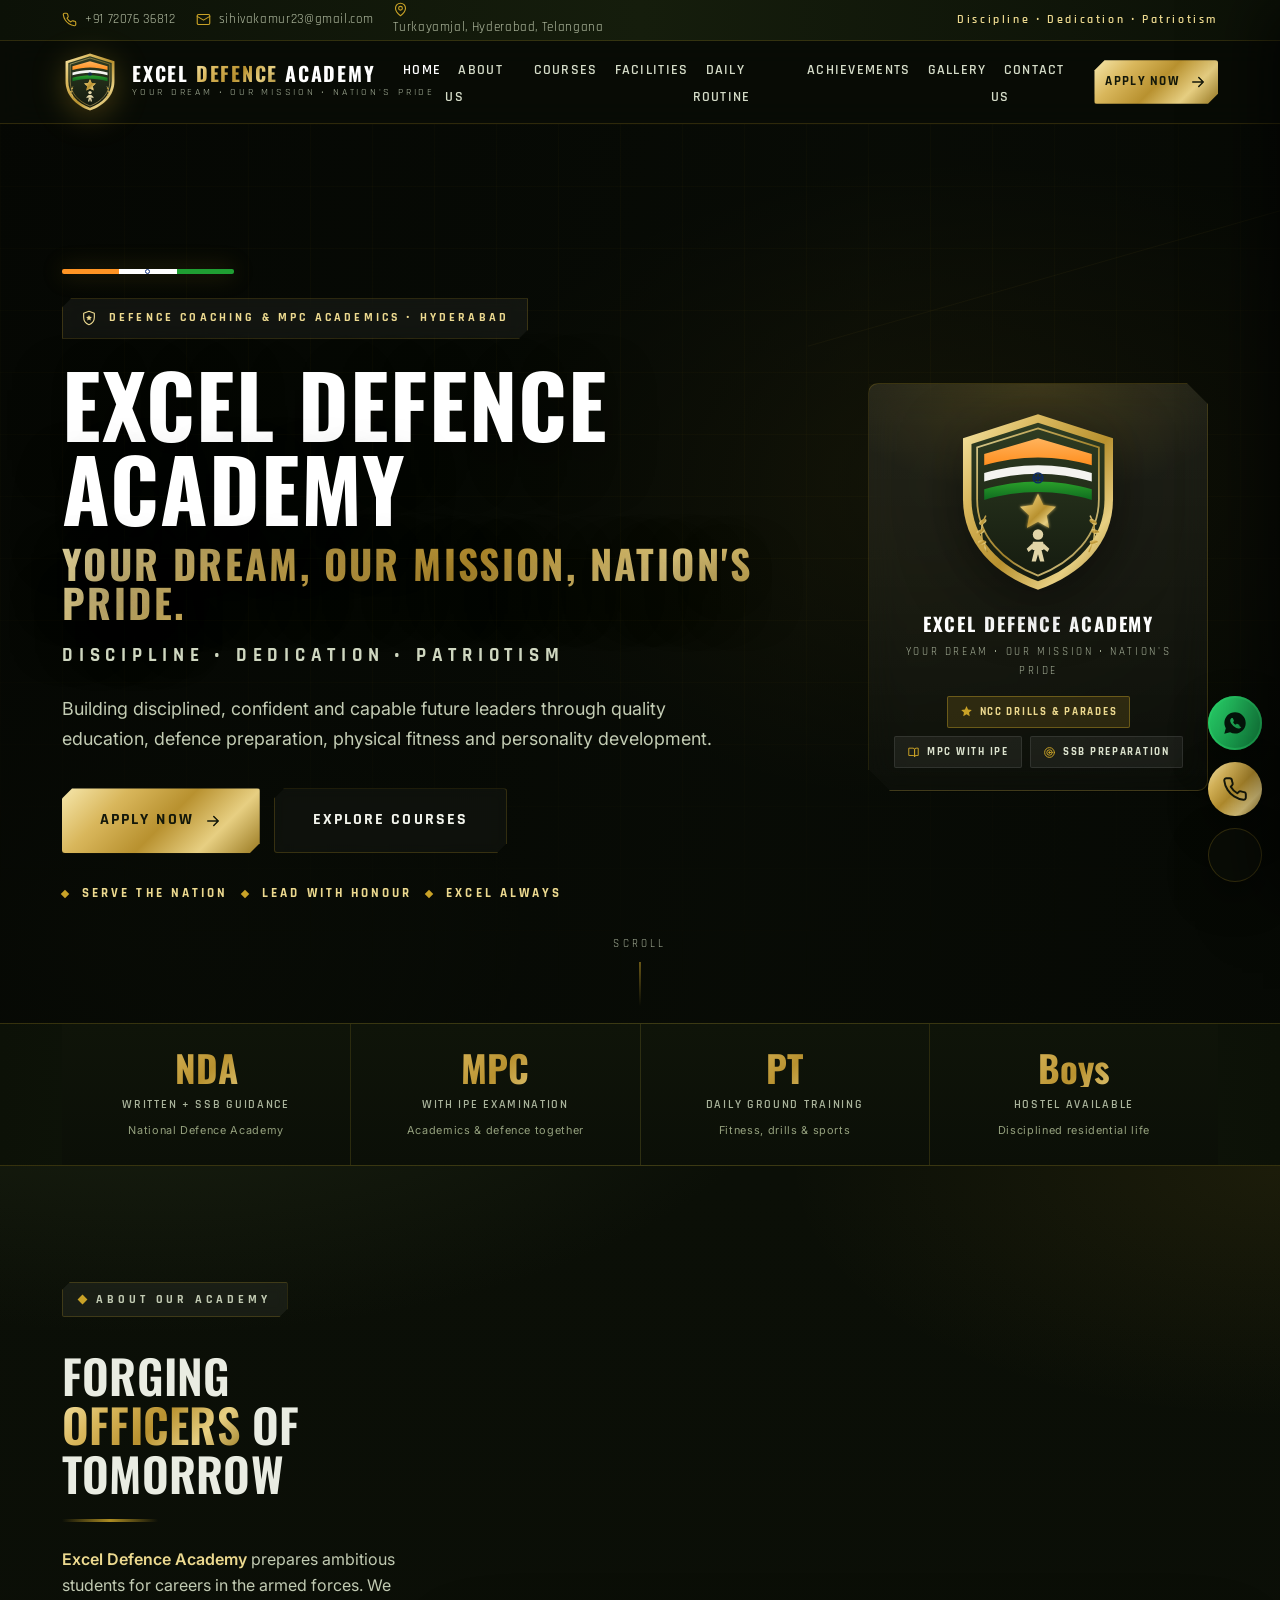
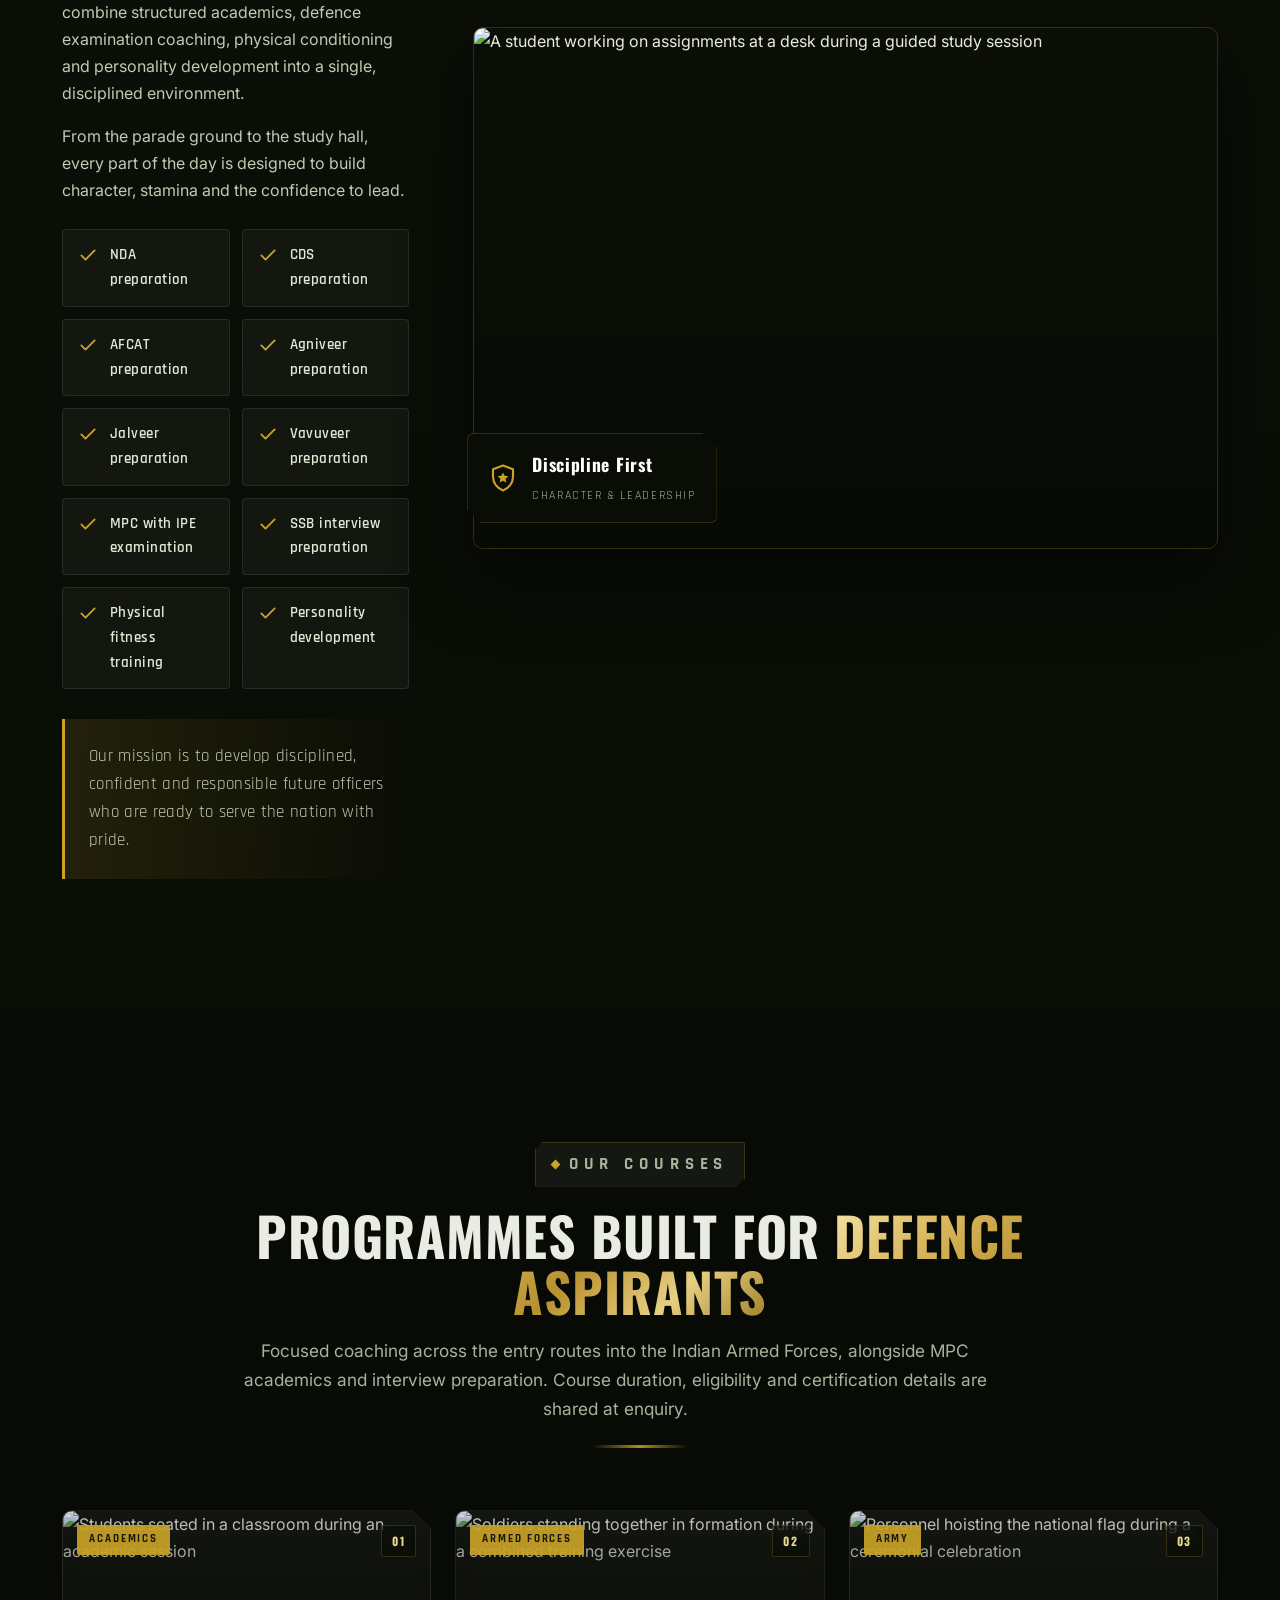
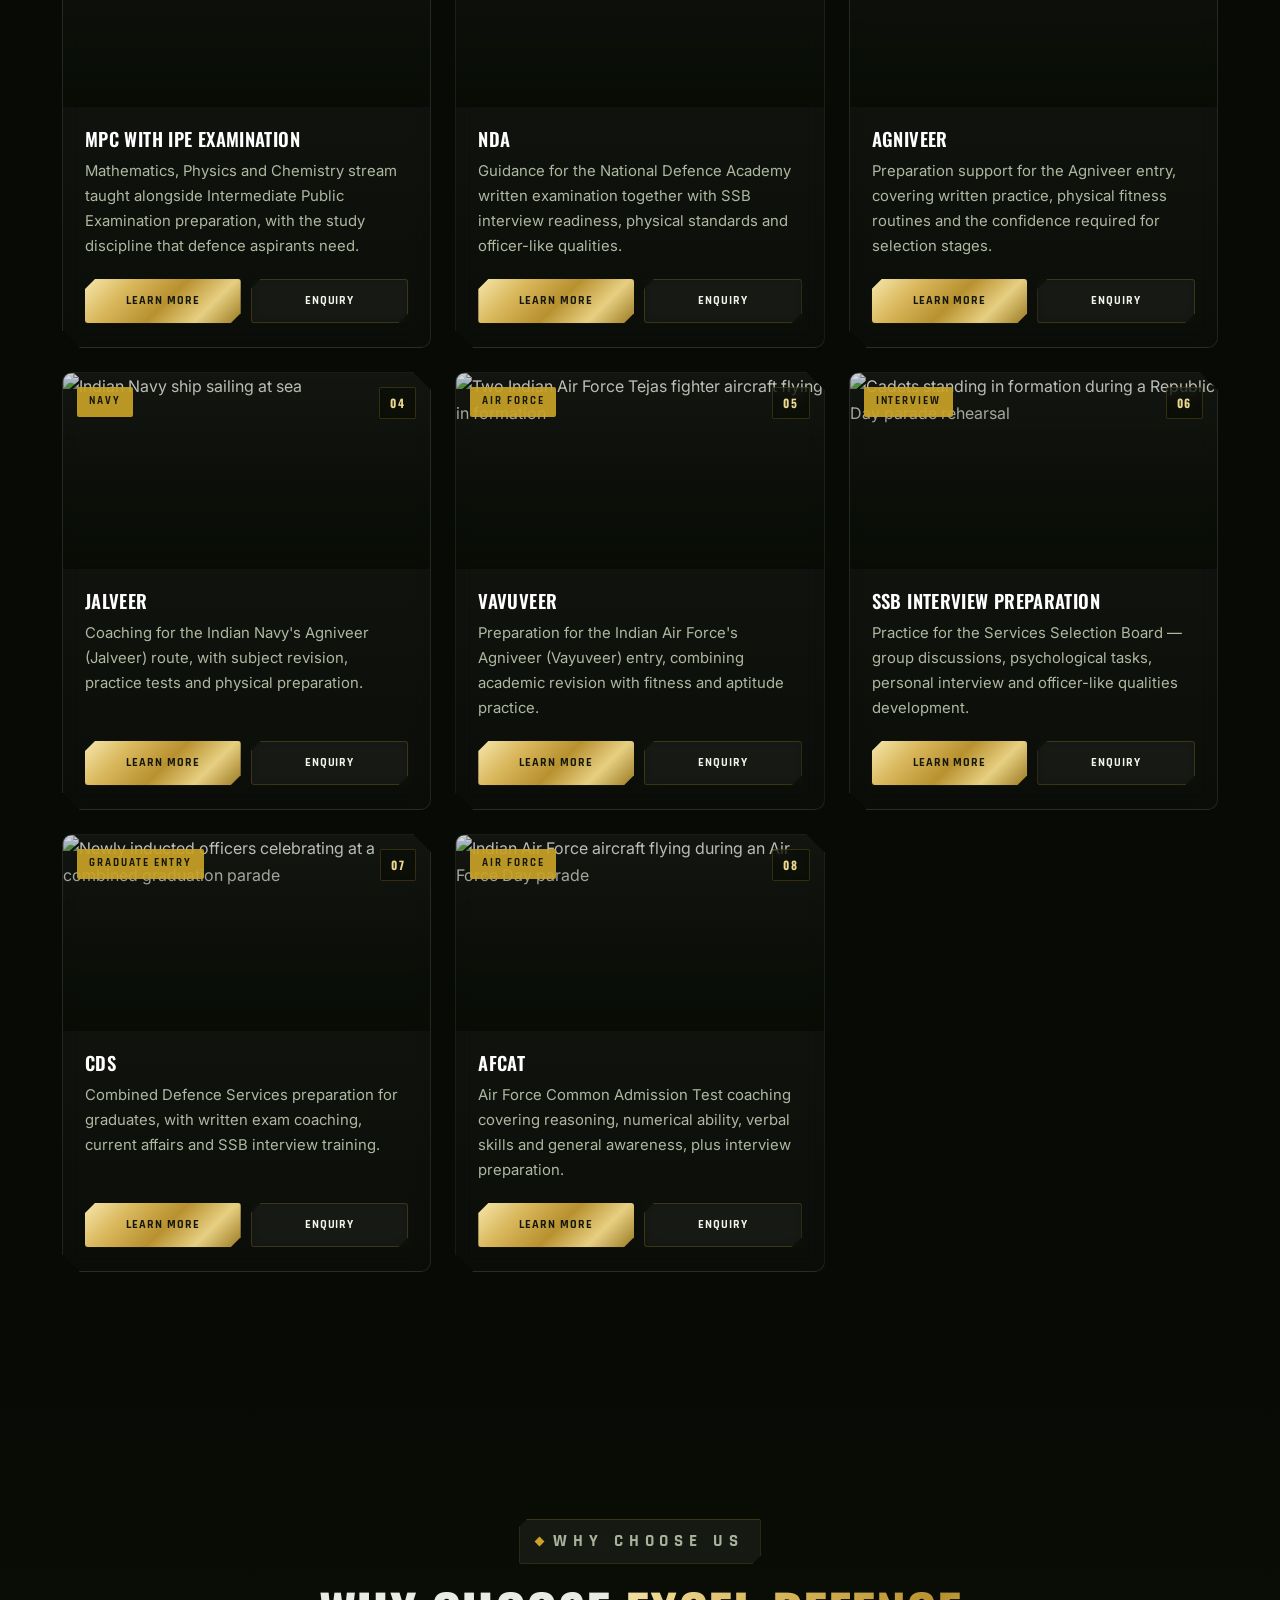
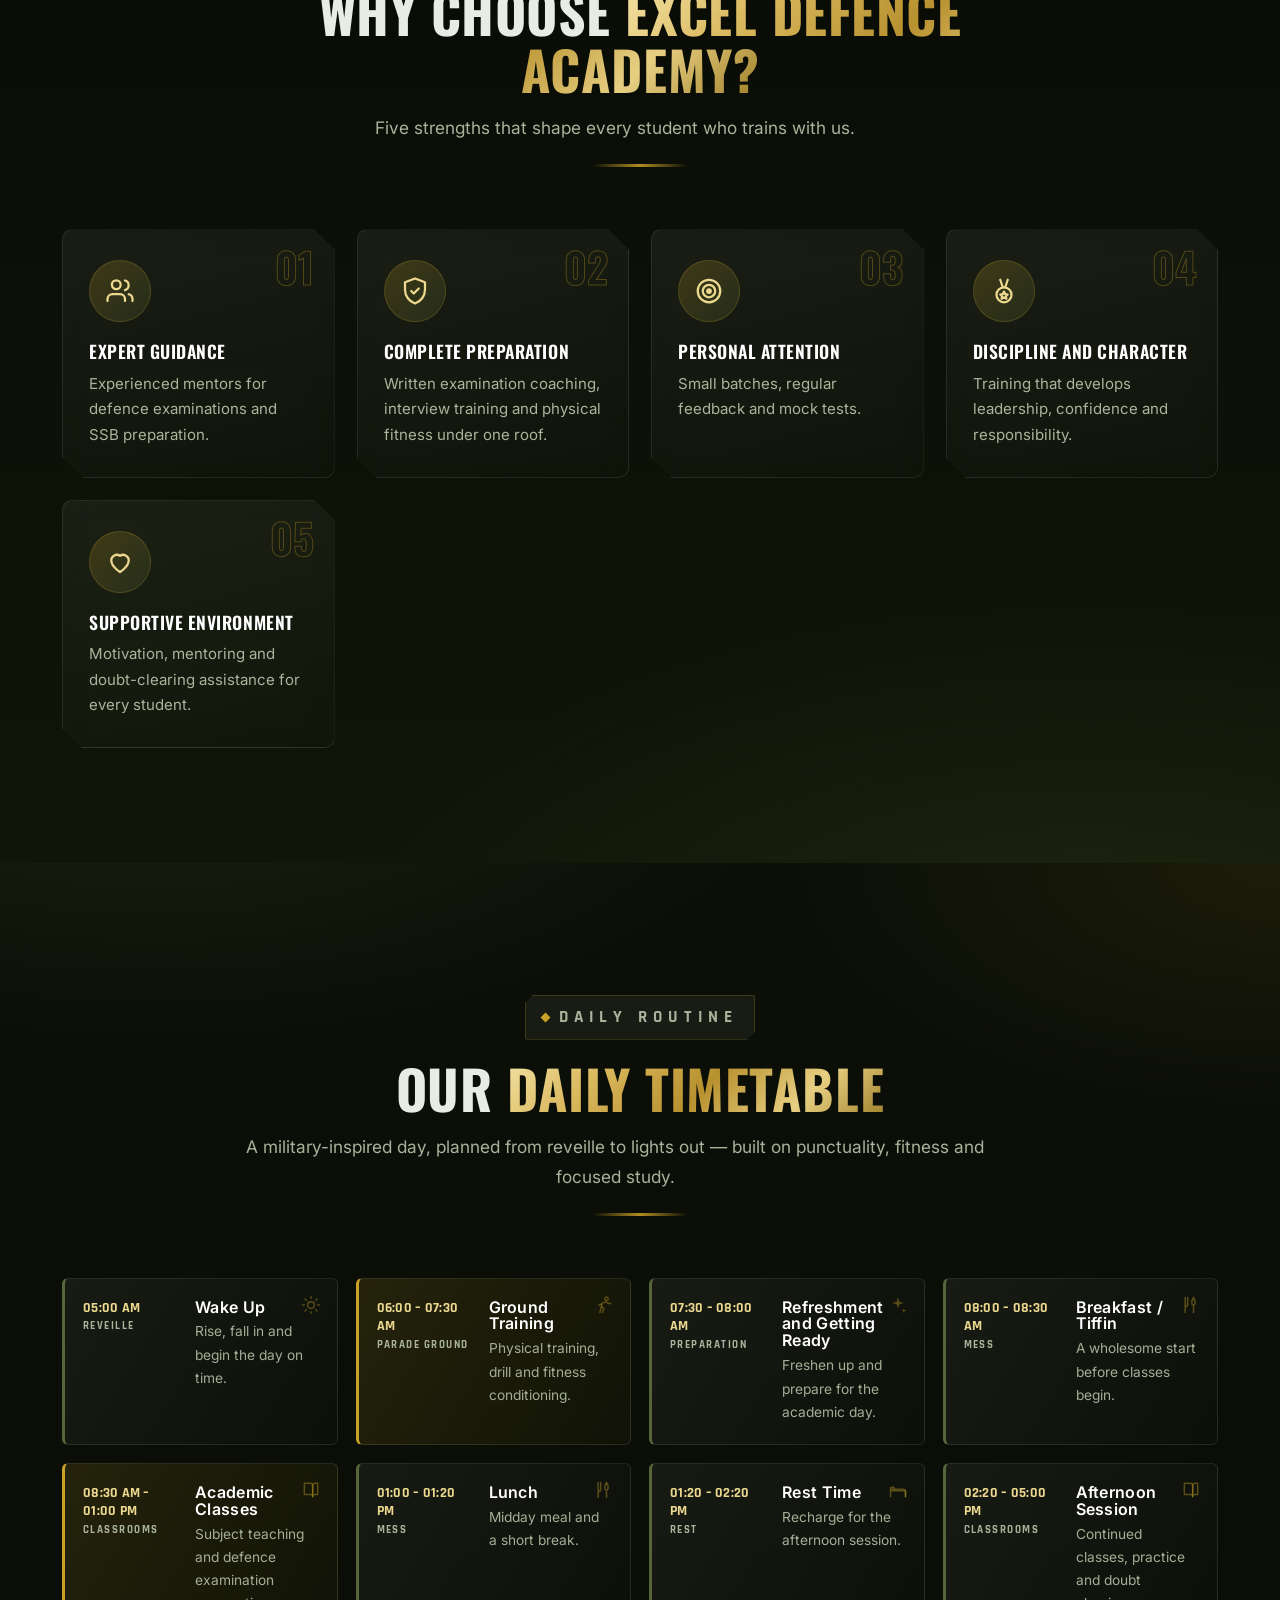
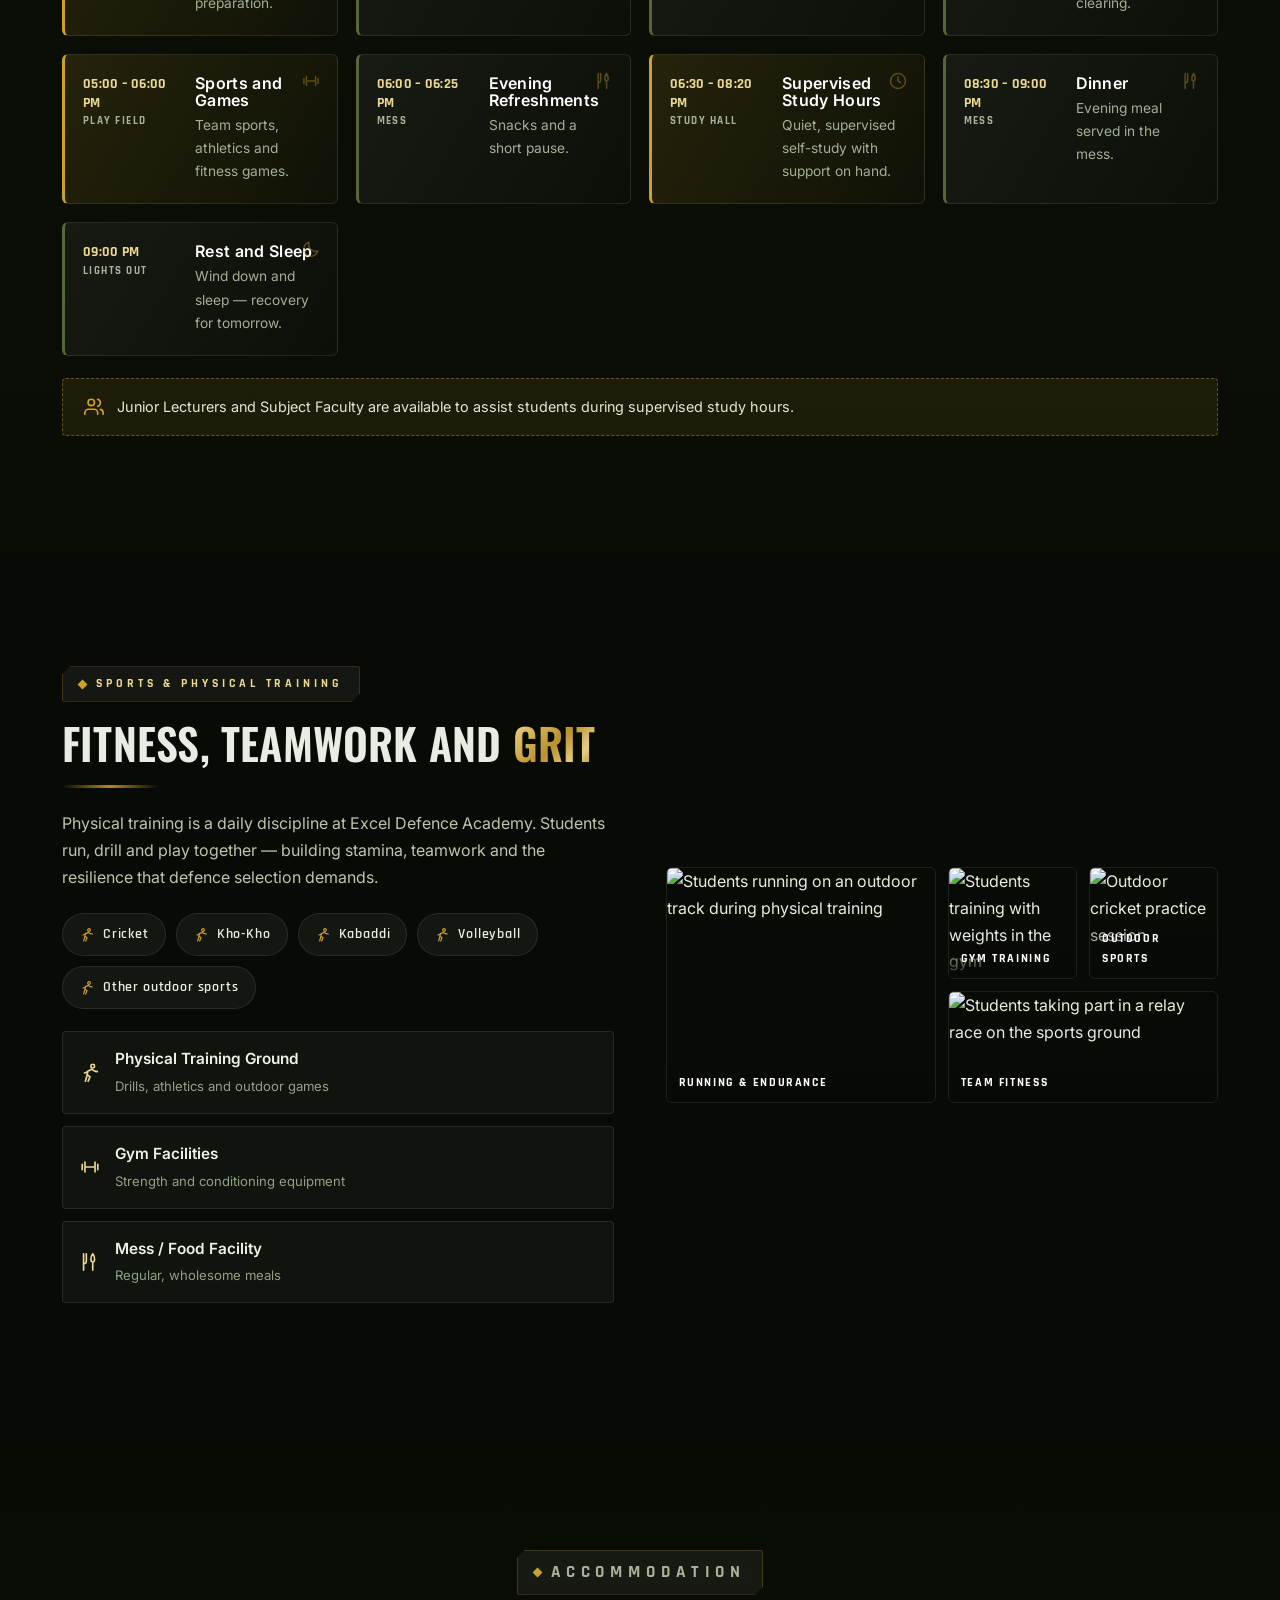
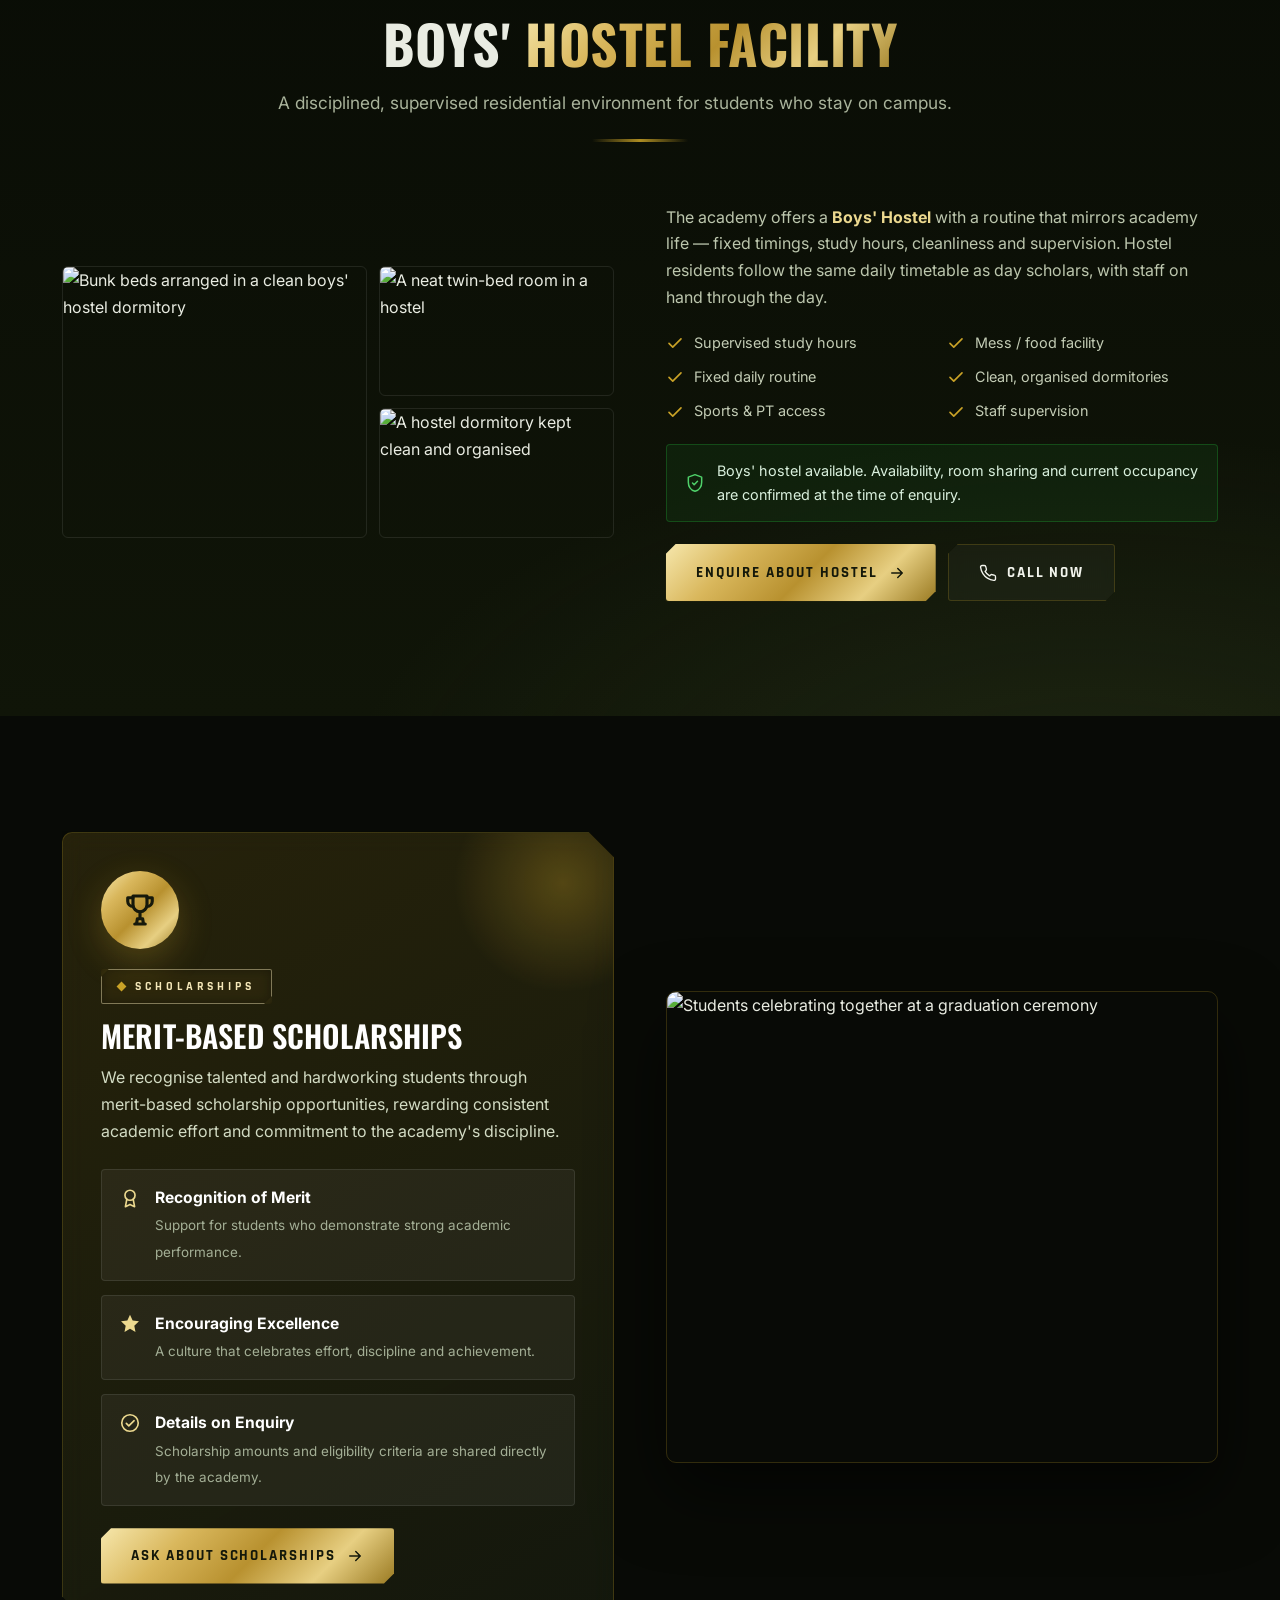
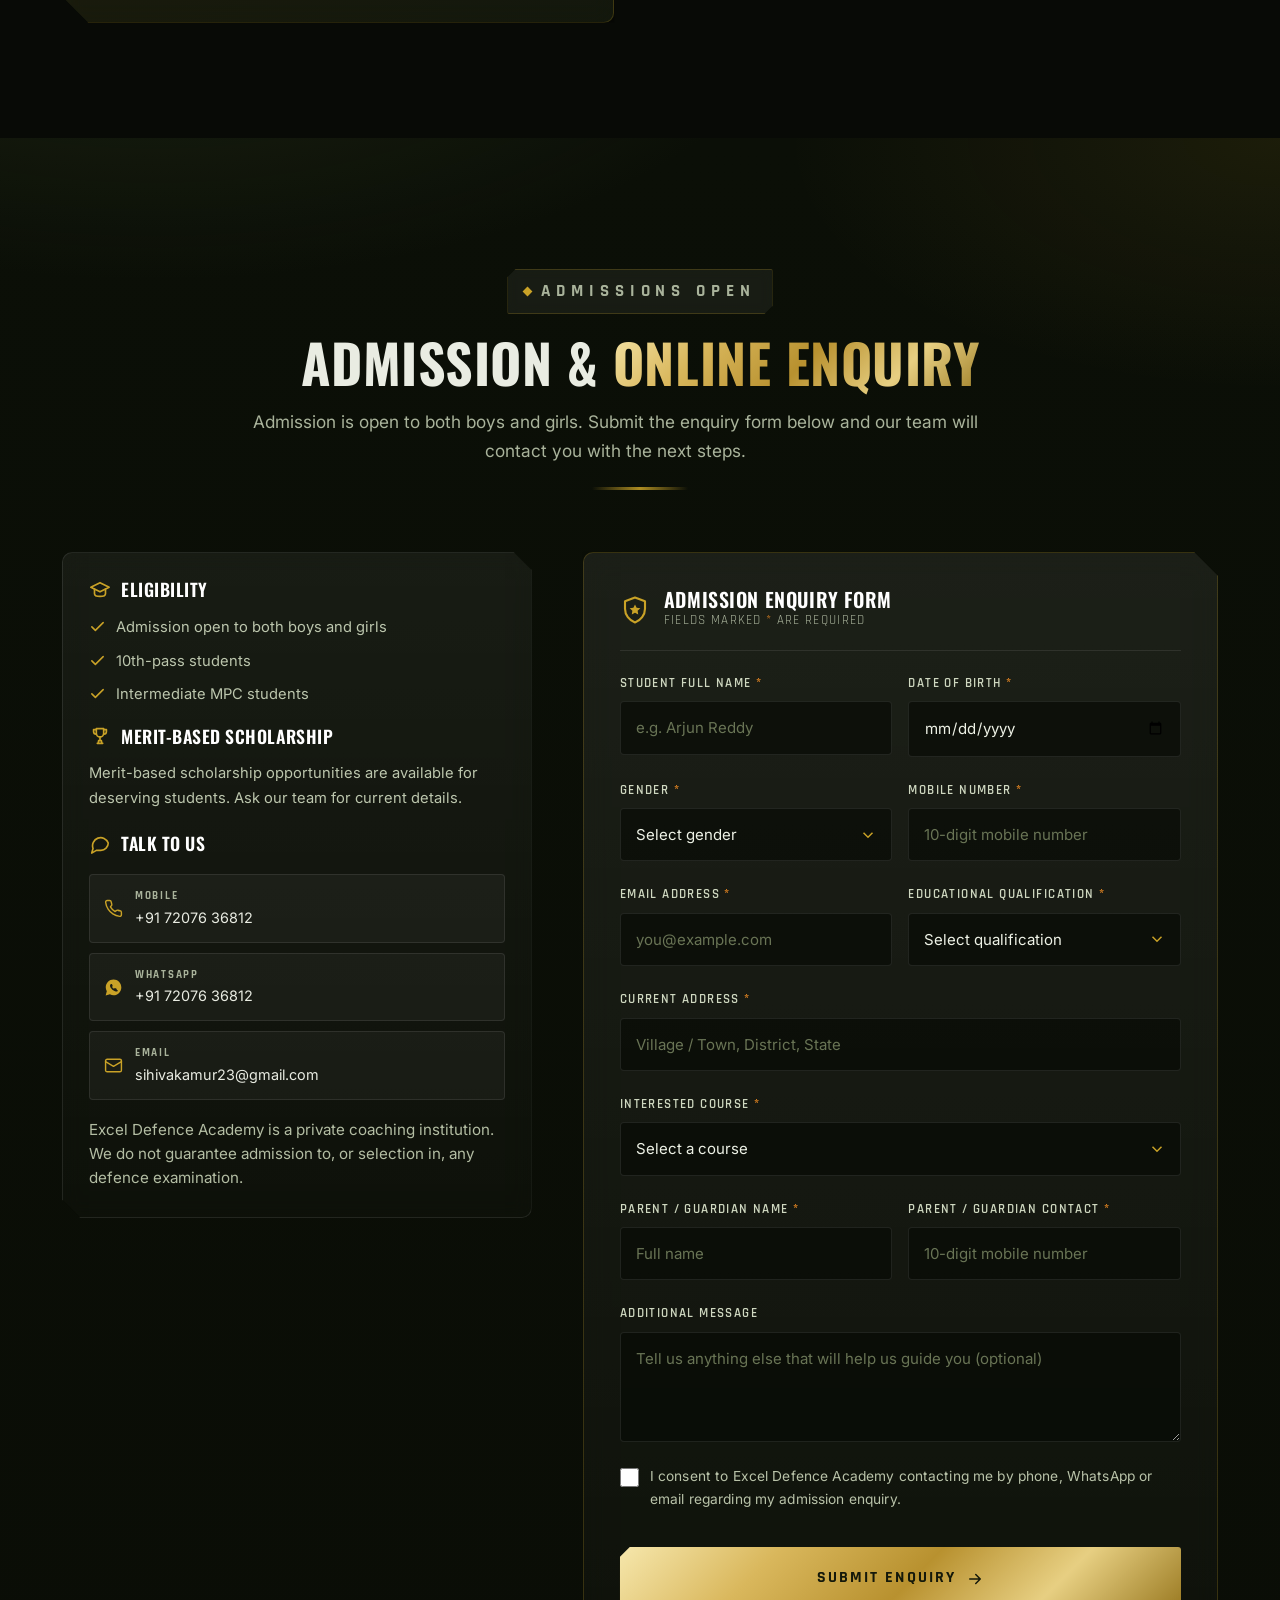
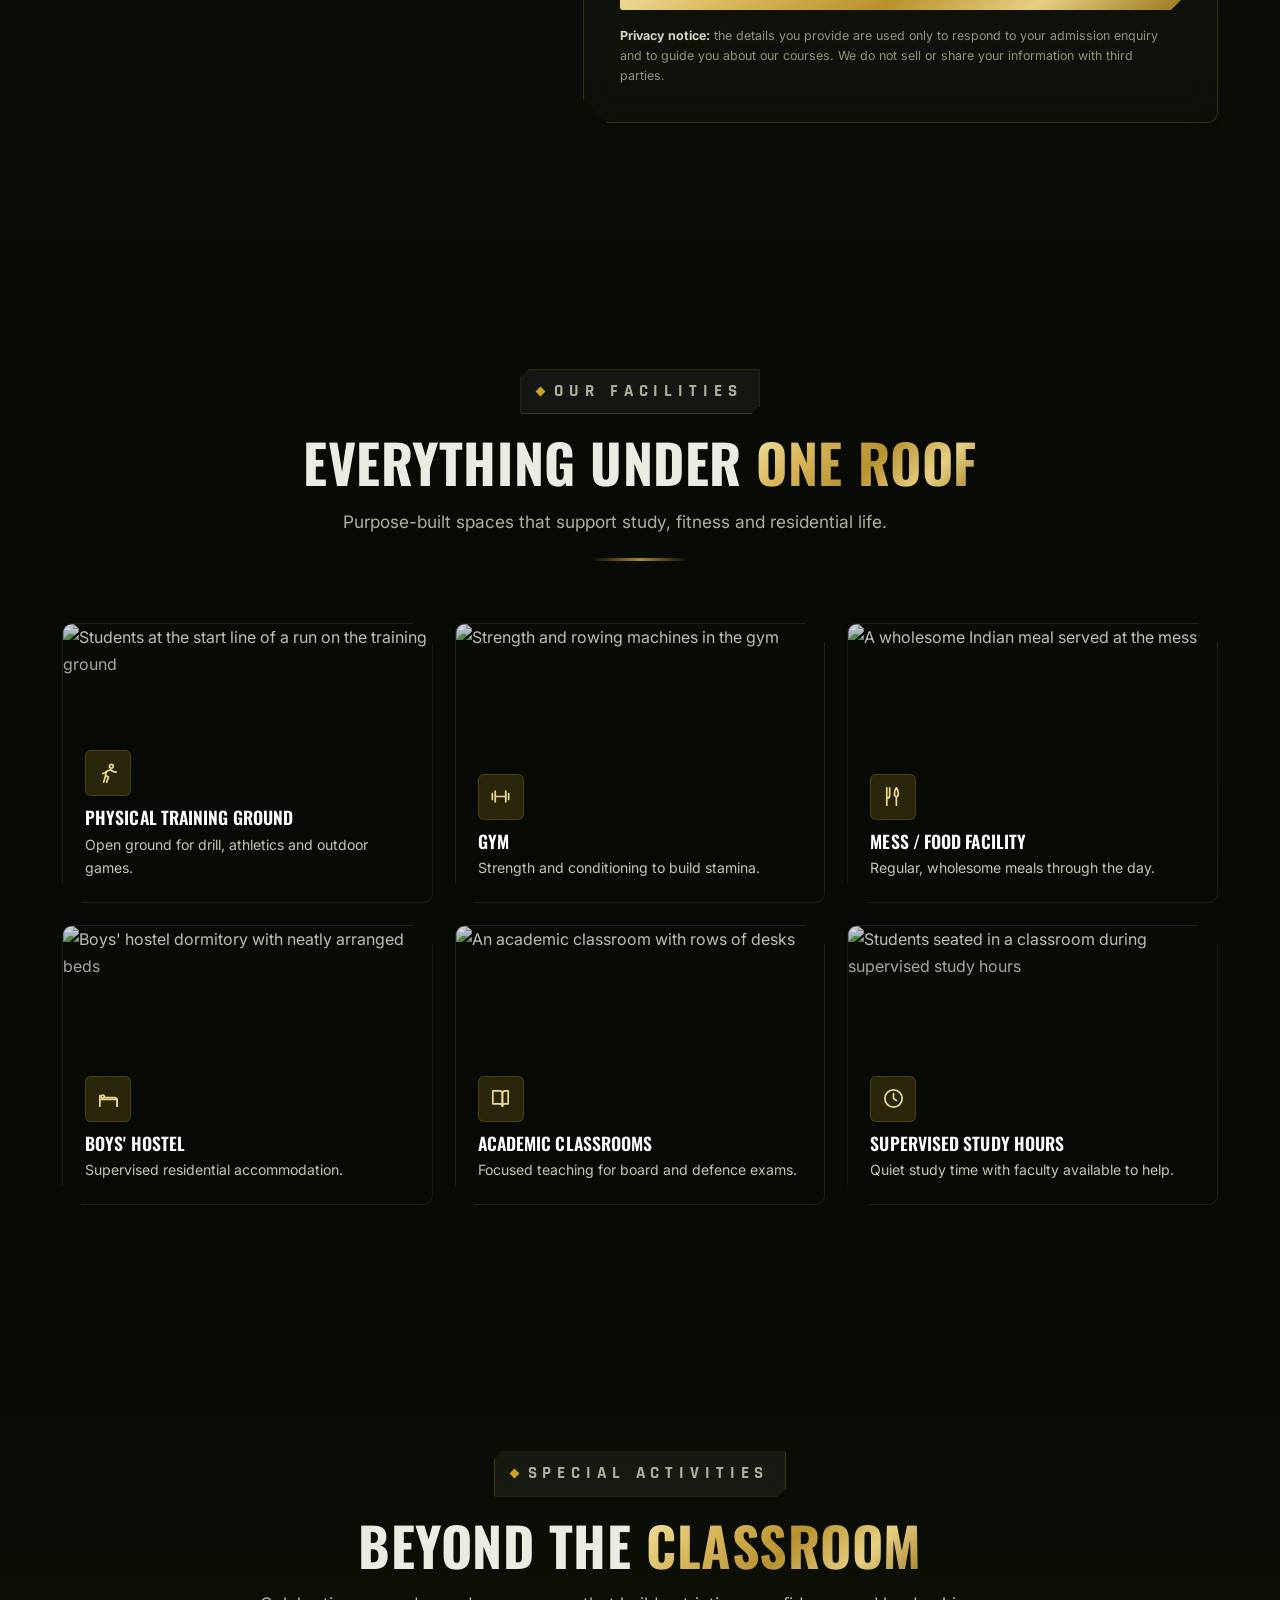
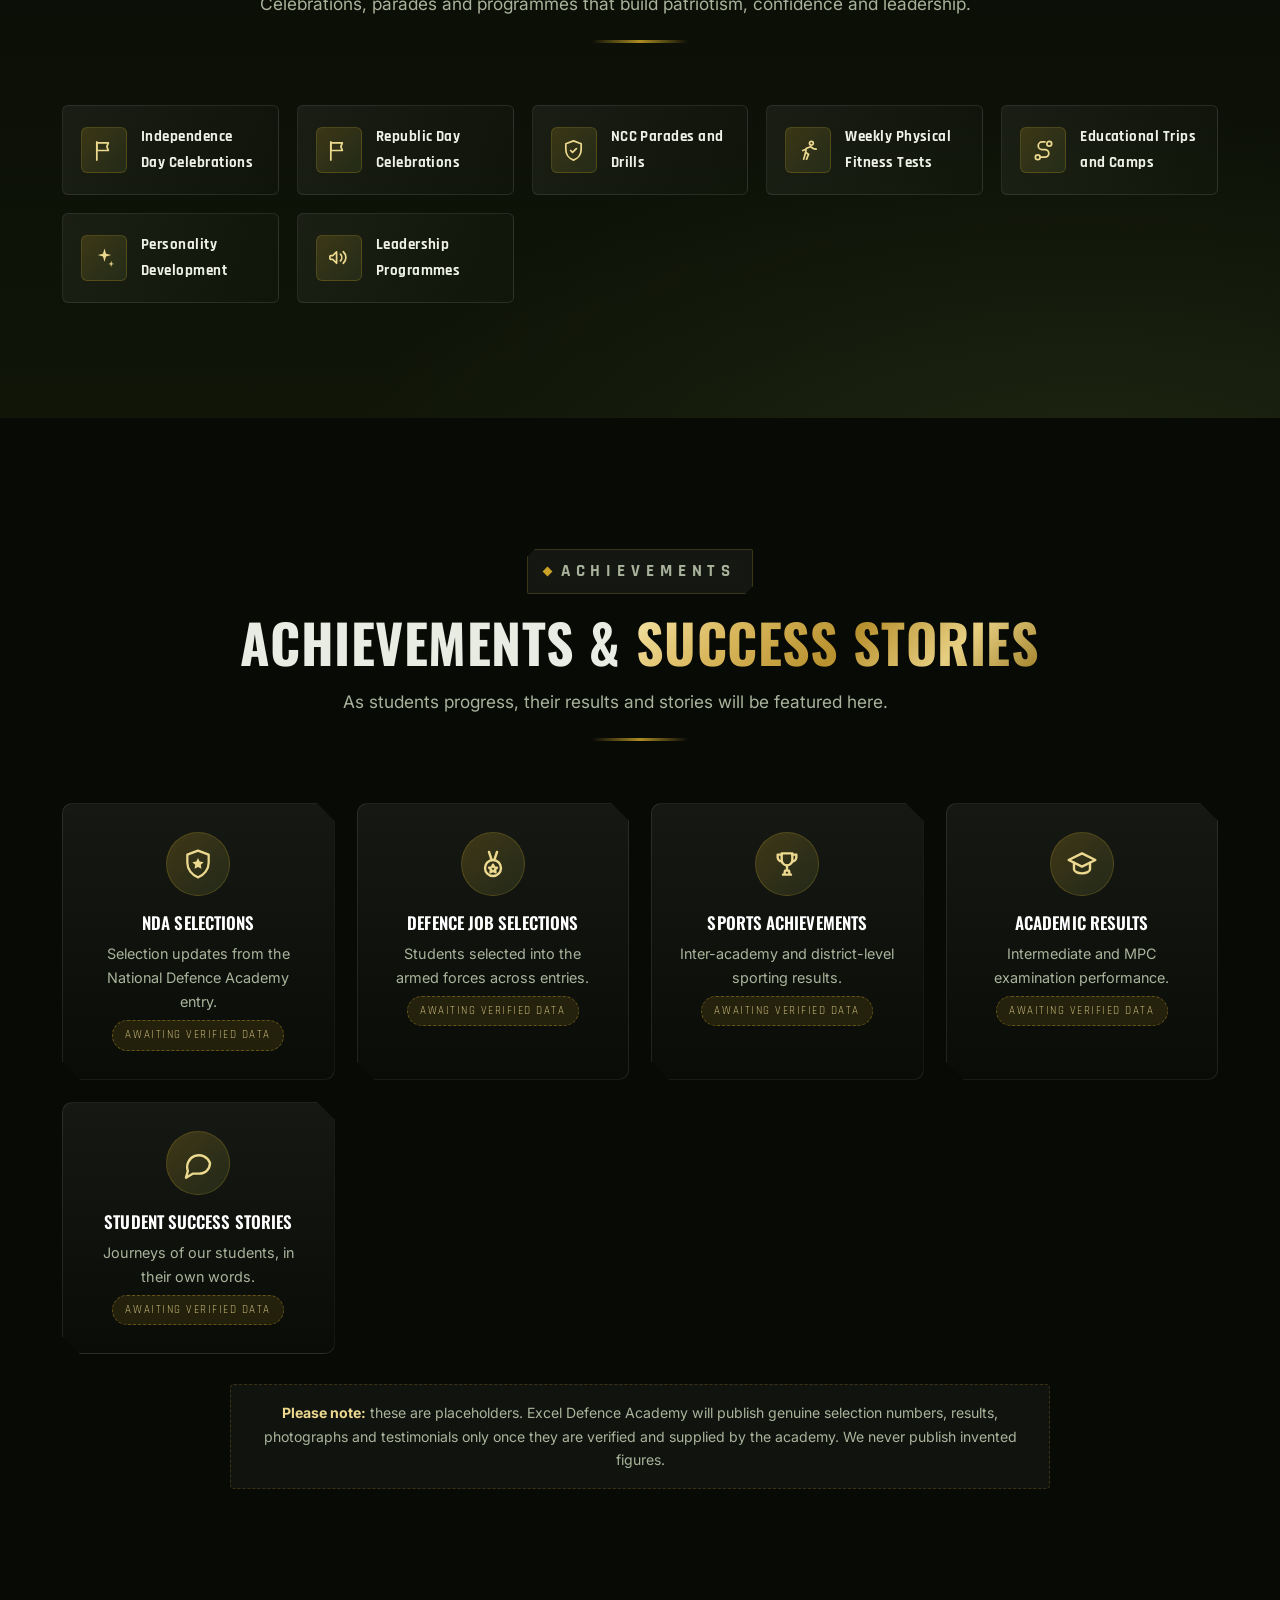
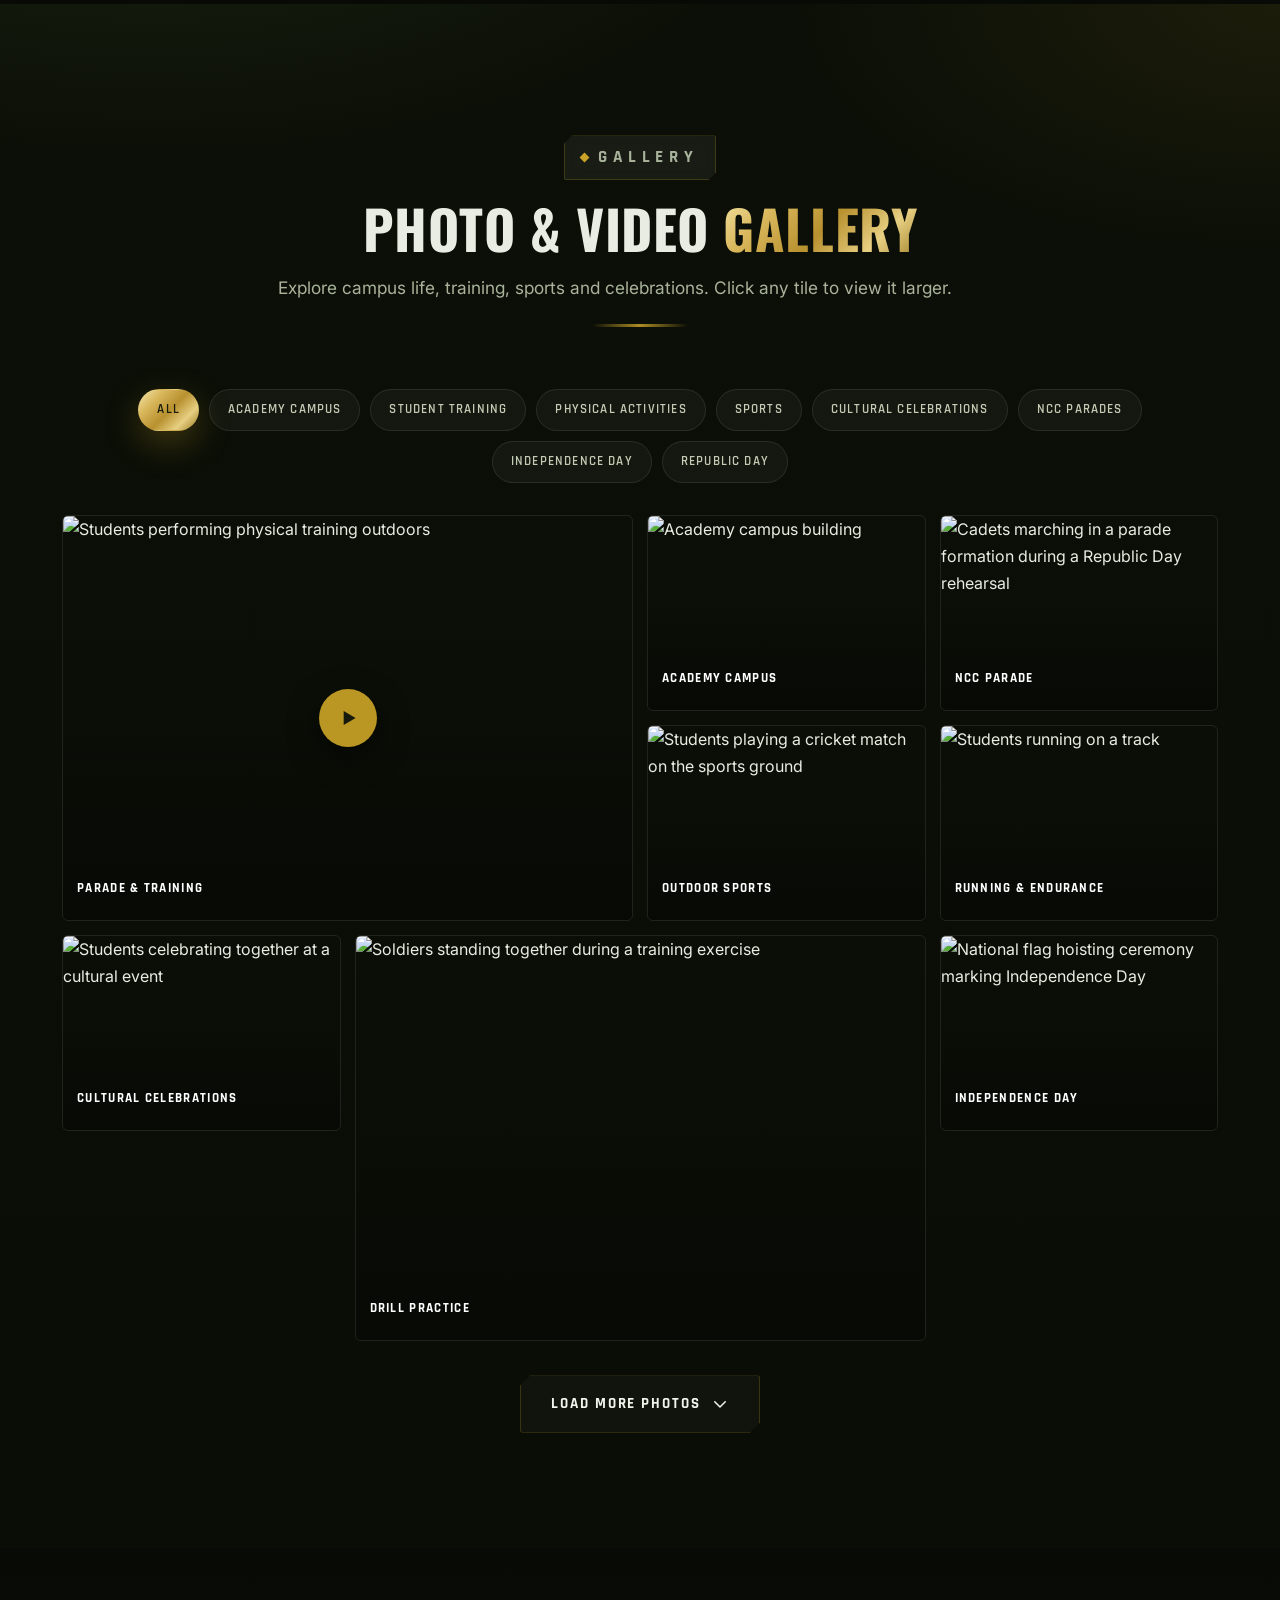
==== index.html @ 962bd6c8 "Extract Excel Defence Academy website" ====
<!DOCTYPE html>
<html lang="en-IN">
<head>
<meta charset="utf-8">
<meta name="viewport" content="width=device-width, initial-scale=1, viewport-fit=cover">
<meta name="theme-color" content="#0d1109">
<title>Excel Defence Academy | NDA, CDS, AFCAT &amp; Agniveer Coaching in Hyderabad</title>
<meta name="description" content="Excel Defence Academy, Hyderabad — disciplined preparation for NDA, CDS, AFCAT, Agniveer, Jalveer, Vavuveer and SSB interviews, with MPC + IPE academics, physical training, personality development and boys' hostel facilities. Your Dream, Our Mission, Nation's Pride.">
<meta name="keywords" content="Excel Defence Academy, NDA coaching Hyderabad, CDS coaching, AFCAT coaching, Agniveer, Jalveer, Vavuveer, SSB interview preparation, MPC IPE, defence coaching Telangana">
<meta name="author" content="Excel Defence Academy">
<meta name="robots" content="index, follow">
<link rel="canonical" href="https://exceldefenceacademy.pages.dev/">
<meta name="geo.region" content="IN-TG">
<meta name="geo.placename" content="Turkayamjal, Hyderabad, Telangana">

<!-- Open Graph / social -->
<meta property="og:type" content="website">
<meta property="og:site_name" content="Excel Defence Academy">
<meta property="og:title" content="Excel Defence Academy | Your Dream, Our Mission, Nation's Pride">
<meta property="og:description" content="Building disciplined, confident and capable future leaders through quality education, defence preparation, physical fitness and personality development.">
<meta property="og:image" content="https://thumb.wikimedia.org/wikipedia/commons/thumb/7/7c/Indian_soldiers_at_the_Republic_day_parade.jpg/1920px-Indian_soldiers_at_the_Republic_day_parade.jpg">
<meta property="og:url" content="https://exceldefenceacademy.pages.dev/">
<meta property="og:locale" content="en_IN">
<meta name="twitter:card" content="summary_large_image">
<meta name="twitter:title" content="Excel Defence Academy | Your Dream, Our Mission, Nation's Pride">
<meta name="twitter:description" content="Disciplined, confident and capable future leaders — defence exam coaching, SSB training and physical fitness in Hyderabad.">
<meta name="twitter:image" content="https://thumb.wikimedia.org/wikipedia/commons/thumb/7/7c/Indian_soldiers_at_the_Republic_day_parade.jpg/1280px-Indian_soldiers_at_the_Republic_day_parade.jpg">

<link rel="icon" type="image/svg+xml" href="assets/favicon.svg">
<link rel="apple-touch-icon" href="assets/favicon.svg">
<link rel="preconnect" href="https://thumb.wikimedia.org" crossorigin>
<link rel="preconnect" href="https://upload.wikimedia.org" crossorigin>
<link rel="preconnect" href="https://fonts.googleapis.com">
<link rel="preconnect" href="https://fonts.gstatic.com" crossorigin>
<link href="https://fonts.googleapis.com/css2?family=Inter:wght@400;500;600;700&family=Oswald:wght@400;500;600;700&family=Rajdhani:wght@500;600;700&display=swap" rel="stylesheet">
<link rel="preload" as="image" href="https://thumb.wikimedia.org/wikipedia/commons/thumb/7/7c/Indian_soldiers_at_the_Republic_day_parade.jpg/1920px-Indian_soldiers_at_the_Republic_day_parade.jpg">
<link rel="stylesheet" href="css/style.css">

<script type="application/ld+json">
{
  "@context":"https://schema.org",
  "@type":"EducationalOrganization",
  "name":"Excel Defence Academy",
  "slogan":"Your Dream, Our Mission, Nation's Pride.",
  "description":"Defence coaching institution preparing students for NDA, CDS, AFCAT, Agniveer, Jalveer and Vavuveer examinations, SSB interviews and MPC with IPE academics, alongside physical training and personality development.",
  "telephone":"+917207636812",
  "email":"sihivakamur23@gmail.com",
  "address":{
    "@type":"PostalAddress",
    "streetAddress":"Ragannaguda Bus Stop, Patiguda, Turkayamjal",
    "addressLocality":"Hyderabad",
    "addressRegion":"Telangana",
    "addressCountry":"IN"
  },
  "areaServed":"Hyderabad, Telangana, India",
  "hasMap":"https://maps.app.goo.gl/NirZcWsc41uJkZox6"
}
</script>
</head>
<body>
<a class="skip-link" href="#main">Skip to main content</a>
<div class="progress-bar" id="progressBar" aria-hidden="true"></div>

<!-- ================= ICON SPRITE ================= -->
<svg width="0" height="0" style="position:absolute" aria-hidden="true" focusable="false">
  <defs>
    <symbol id="i-phone" viewBox="0 0 24 24" fill="none" stroke="currentColor" stroke-width="1.8" stroke-linecap="round" stroke-linejoin="round"><path d="M22 16.9v3a2 2 0 0 1-2.2 2 19.8 19.8 0 0 1-8.6-3.1 19.5 19.5 0 0 1-6-6A19.8 19.8 0 0 1 2.1 4.2 2 2 0 0 1 4.1 2h3a2 2 0 0 1 2 1.7c.1 1 .4 1.9.7 2.8a2 2 0 0 1-.5 2.1L8.1 9.9a16 16 0 0 0 6 6l1.3-1.2a2 2 0 0 1 2.1-.5c.9.3 1.8.6 2.8.7a2 2 0 0 1 1.7 2z"/></symbol>
    <symbol id="i-wa" viewBox="0 0 24 24" fill="currentColor"><path d="M12.04 2C6.6 2 2.2 6.4 2.2 11.84c0 1.74.46 3.44 1.32 4.94L2.1 22l5.36-1.4a9.85 9.85 0 0 0 4.58 1.16h.01c5.43 0 9.84-4.4 9.84-9.84C21.89 6.4 17.47 2 12.04 2zm5.76 14a2.5 2.5 0 0 1-1.7 1.16c-.45.06-.99.1-2.9-.62a11.4 11.4 0 0 1-4.7-4.16c-.35-.55-.9-1.4-.9-2.6 0-1.2.62-1.79.84-2.04.22-.24.5-.3.66-.3l.48.01c.15 0 .36-.06.56.43l.78 1.9c.07.14.11.3.02.47l-.34.53-.25.28c-.08.08-.17.17-.07.34.1.17.44.73.95 1.18.65.58 1.2.76 1.37.85.17.08.27.07.37-.04l.53-.62c.12-.15.24-.12.4-.06l1.85.87c.19.09.32.14.36.21.05.08.05.45-.14.9z"/></symbol>
    <symbol id="i-mail" viewBox="0 0 24 24" fill="none" stroke="currentColor" stroke-width="1.8" stroke-linecap="round" stroke-linejoin="round"><rect x="2" y="4" width="20" height="16" rx="2"/><path d="m2 7 10 6 10-6"/></symbol>
    <symbol id="i-pin" viewBox="0 0 24 24" fill="none" stroke="currentColor" stroke-width="1.8" stroke-linecap="round" stroke-linejoin="round"><path d="M20 10c0 6-8 12-8 12s-8-6-8-12a8 8 0 0 1 16 0z"/><circle cx="12" cy="10" r="3"/></symbol>
    <symbol id="i-clock" viewBox="0 0 24 24" fill="none" stroke="currentColor" stroke-width="1.8" stroke-linecap="round" stroke-linejoin="round"><circle cx="12" cy="12" r="9"/><path d="M12 7v5l3 2"/></symbol>
    <symbol id="i-shield" viewBox="0 0 24 24" fill="none" stroke="currentColor" stroke-width="1.8" stroke-linecap="round" stroke-linejoin="round"><path d="M12 2 4 5v6c0 5 3.4 9.4 8 11 4.6-1.6 8-6 8-11V5z"/><path d="m9 12 2 2 4-4"/></symbol>
    <symbol id="i-star" viewBox="0 0 24 24" fill="currentColor"><path d="m12 2 2.9 6.3 6.9.8-5.1 4.7 1.3 6.8L12 17.3 6 20.6l1.3-6.8L2.2 9.1l6.9-.8z"/></symbol>
    <symbol id="i-flag" viewBox="0 0 24 24" fill="none" stroke="currentColor" stroke-width="1.8" stroke-linecap="round" stroke-linejoin="round"><path d="M4 22V3"/><path d="M4 4h12l-1.5 4L16 12H4z"/></symbol>
    <symbol id="i-medal" viewBox="0 0 24 24" fill="none" stroke="currentColor" stroke-width="1.8" stroke-linecap="round" stroke-linejoin="round"><circle cx="12" cy="15" r="6"/><path d="m9 3 2 6m4-6-2 6"/><path d="m12 12.5 1 2 2 .3-1.5 1.4.4 2-1.9-1-1.9 1 .4-2L9 14.8l2-.3z"/></symbol>
    <symbol id="i-trophy" viewBox="0 0 24 24" fill="none" stroke="currentColor" stroke-width="1.8" stroke-linecap="round" stroke-linejoin="round"><path d="M8 4h8v5a4 4 0 0 1-8 0z"/><path d="M16 5h3v2a3 3 0 0 1-3 3M8 5H5v2a3 3 0 0 0 3 3"/><path d="M12 13v4m-3 3h6m-4.5-3h3l.5 3h-4z"/></symbol>
    <symbol id="i-users" viewBox="0 0 24 24" fill="none" stroke="currentColor" stroke-width="1.8" stroke-linecap="round" stroke-linejoin="round"><path d="M16 20v-1.5a4 4 0 0 0-4-4H6a4 4 0 0 0-4 4V20"/><circle cx="9" cy="7" r="3.5"/><path d="M22 20v-1.5a4 4 0 0 0-3-3.9M16 3.6a4 4 0 0 1 0 7.7"/></symbol>
    <symbol id="i-target" viewBox="0 0 24 24" fill="none" stroke="currentColor" stroke-width="1.8" stroke-linecap="round" stroke-linejoin="round"><circle cx="12" cy="12" r="9"/><circle cx="12" cy="12" r="5"/><circle cx="12" cy="12" r="1.4" fill="currentColor"/></symbol>
    <symbol id="i-book" viewBox="0 0 24 24" fill="none" stroke="currentColor" stroke-width="1.8" stroke-linecap="round" stroke-linejoin="round"><path d="M4 4h7a3 3 0 0 1 3 3v13a2.5 2.5 0 0 0-2.5-2.5H4z"/><path d="M20 4h-3a3 3 0 0 0-3 3v13a2.5 2.5 0 0 1 2.5-2.5H20z"/></symbol>
    <symbol id="i-run" viewBox="0 0 24 24" fill="none" stroke="currentColor" stroke-width="1.8" stroke-linecap="round" stroke-linejoin="round"><circle cx="15" cy="4.5" r="2"/><path d="m10 21 2-5-3-2 .5-4L14 8l3 2 3 .5"/><path d="m6 12 3-1"/><path d="m9 14-2 7"/></symbol>
    <symbol id="i-dumbbell" viewBox="0 0 24 24" fill="none" stroke="currentColor" stroke-width="1.8" stroke-linecap="round" stroke-linejoin="round"><path d="M6.5 6.5v11M3.5 9v6M17.5 6.5v11M20.5 9v6M6.5 12h11"/></symbol>
    <symbol id="i-bed" viewBox="0 0 24 24" fill="none" stroke="currentColor" stroke-width="1.8" stroke-linecap="round" stroke-linejoin="round"><path d="M3 20V9m0 4h18v7M3 13h18a0 0 0 0 1 0 0"/><path d="M21 20v-6a3 3 0 0 0-3-3H8"/><circle cx="6" cy="10" r="1.6"/></symbol>
    <symbol id="i-food" viewBox="0 0 24 24" fill="none" stroke="currentColor" stroke-width="1.8" stroke-linecap="round" stroke-linejoin="round"><path d="M5 3v8m0 0v10M8 3v8a3 3 0 0 1-3 3M15 3c-1.5 2-2 4-2 6 0 2 .5 3 2 3v9m0-18c1.5 2 2 4 2 6 0 2-.5 3-2 3"/></symbol>
    <symbol id="i-check" viewBox="0 0 24 24" fill="none" stroke="currentColor" stroke-width="2.2" stroke-linecap="round" stroke-linejoin="round"><path d="m4 12.5 5 5L20 6.5"/></symbol>
    <symbol id="i-check-circle" viewBox="0 0 24 24" fill="none" stroke="currentColor" stroke-width="1.8" stroke-linecap="round" stroke-linejoin="round"><circle cx="12" cy="12" r="9"/><path d="m8 12.5 2.7 2.7L16.5 9.5"/></symbol>
    <symbol id="i-arrow" viewBox="0 0 24 24" fill="none" stroke="currentColor" stroke-width="2" stroke-linecap="round" stroke-linejoin="round"><path d="M5 12h14m-6-6 6 6-6 6"/></symbol>
    <symbol id="i-play" viewBox="0 0 24 24" fill="currentColor"><path d="M8 5.5v13l11-6.5z"/></symbol>
    <symbol id="i-zoom" viewBox="0 0 24 24" fill="none" stroke="currentColor" stroke-width="2" stroke-linecap="round" stroke-linejoin="round"><circle cx="11" cy="11" r="7"/><path d="m20 20-3.5-3.5M11 8v6M8 11h6"/></symbol>
    <symbol id="i-x" viewBox="0 0 24 24" fill="none" stroke="currentColor" stroke-width="2.2" stroke-linecap="round"><path d="M6 6l12 12M18 6 6 18"/></symbol>
    <symbol id="i-chev-l" viewBox="0 0 24 24" fill="none" stroke="currentColor" stroke-width="2.2" stroke-linecap="round" stroke-linejoin="round"><path d="m15 5-7 7 7 7"/></symbol>
    <symbol id="i-chev-r" viewBox="0 0 24 24" fill="none" stroke="currentColor" stroke-width="2.2" stroke-linecap="round" stroke-linejoin="round"><path d="m9 5 7 7-7 7"/></symbol>
    <symbol id="i-chev-d" viewBox="0 0 24 24" fill="none" stroke="currentColor" stroke-width="2" stroke-linecap="round" stroke-linejoin="round"><path d="m5 9 7 7 7-7"/></symbol>
    <symbol id="i-external" viewBox="0 0 24 24" fill="none" stroke="currentColor" stroke-width="1.9" stroke-linecap="round" stroke-linejoin="round"><path d="M14 4h6v6"/><path d="M20 4 11 13"/><path d="M19 14v5a1 1 0 0 1-1 1H5a1 1 0 0 1-1-1V6a1 1 0 0 1 1-1h5"/></symbol>
    <symbol id="i-plane" viewBox="0 0 24 24" fill="none" stroke="currentColor" stroke-width="1.8" stroke-linecap="round" stroke-linejoin="round"><path d="M10.5 3.2 12 2l1.5 1.2L13 9l6 3v2l-6-1.4-.6 5.1 1.6 1.3v1.5L12 20l-2 .5V19l1.6-1.3-.6-5.1L5 14v-2l6-3z"/></symbol>
    <symbol id="i-anchor" viewBox="0 0 24 24" fill="none" stroke="currentColor" stroke-width="1.8" stroke-linecap="round" stroke-linejoin="round"><circle cx="12" cy="5" r="2.4"/><path d="M12 7.4V21M5 12H3a9 9 0 0 0 18 0h-2"/><path d="M8.5 12h7"/></symbol>
    <symbol id="i-award" viewBox="0 0 24 24" fill="none" stroke="currentColor" stroke-width="1.8" stroke-linecap="round" stroke-linejoin="round"><circle cx="12" cy="9" r="5.5"/><path d="m8.5 13.5-1.5 8 5-2.5 5 2.5-1.5-8"/></symbol>
    <symbol id="i-graduation" viewBox="0 0 24 24" fill="none" stroke="currentColor" stroke-width="1.8" stroke-linecap="round" stroke-linejoin="round"><path d="m12 4 10 5-10 5L2 9z"/><path d="M6 11v5c0 1.7 2.7 3 6 3s6-1.3 6-3v-5"/></symbol>
    <symbol id="i-sparkles" viewBox="0 0 24 24" fill="currentColor"><path d="M12 2.5 13.6 8 19 9.5 13.6 11 12 16.5 10.4 11 5 9.5 10.4 8z"/><path d="M19 15.5 19.7 18 22 18.7 19.7 19.4 19 22l-.7-2.6L16 18.7l2.3-.7z"/></symbol>
    <symbol id="i-megaphone" viewBox="0 0 24 24" fill="none" stroke="currentColor" stroke-width="1.8" stroke-linecap="round" stroke-linejoin="round"><path d="M3 11v2a1 1 0 0 0 1 1h2l4 4V6L6 10H4a1 1 0 0 0-1 1z"/><path d="M14 8.5a5 5 0 0 1 0 7M17 6a8 8 0 0 1 0 12"/></symbol>
    <symbol id="i-route" viewBox="0 0 24 24" fill="none" stroke="currentColor" stroke-width="1.8" stroke-linecap="round" stroke-linejoin="round"><circle cx="6" cy="19" r="2.5"/><circle cx="18" cy="5" r="2.5"/><path d="M8.5 19h5a4 4 0 0 0 0-8h-3a4 4 0 0 1 0-8h3"/></symbol>
    <symbol id="i-heart" viewBox="0 0 24 24" fill="none" stroke="currentColor" stroke-width="1.8" stroke-linecap="round" stroke-linejoin="round"><path d="M12 20s-7-4.4-7-9.5A4.5 4.5 0 0 1 12 7a4.5 4.5 0 0 1 7 3.5C19 15.6 12 20 12 20z"/></symbol>
    <symbol id="i-calendar" viewBox="0 0 24 24" fill="none" stroke="currentColor" stroke-width="1.8" stroke-linecap="round" stroke-linejoin="round"><rect x="3" y="5" width="18" height="16" rx="2"/><path d="M3 10h18M8 3v4M16 3v4"/></symbol>
    <symbol id="i-sun" viewBox="0 0 24 24" fill="none" stroke="currentColor" stroke-width="1.8" stroke-linecap="round" stroke-linejoin="round"><circle cx="12" cy="12" r="4"/><path d="M12 2v2m0 16v2M4.9 4.9l1.4 1.4m11.4 11.4 1.4 1.4M2 12h2m16 0h2M4.9 19.1l1.4-1.4M17.7 6.3l1.4-1.4"/></symbol>
    <symbol id="i-moon" viewBox="0 0 24 24" fill="none" stroke="currentColor" stroke-width="1.8" stroke-linecap="round" stroke-linejoin="round"><path d="M20 14.5A8.5 8.5 0 0 1 9.5 4a8.5 8.5 0 1 0 10.5 10.5z"/></symbol>
    <symbol id="i-chat" viewBox="0 0 24 24" fill="none" stroke="currentColor" stroke-width="1.8" stroke-linecap="round" stroke-linejoin="round"><path d="M21 12a8 8 0 0 1-8 8H8l-5 3 1.4-5A8 8 0 1 1 21 12z"/></symbol>
    <symbol id="i-facebook" viewBox="0 0 24 24" fill="currentColor"><path d="M13.5 22v-8h2.7l.4-3.1h-3.1V8.9c0-.9.25-1.5 1.55-1.5h1.65V4.6c-.3 0-1.3-.1-2.4-.1-2.4 0-4.1 1.5-4.1 4.2v2.2H7.5V14h2.7v8z"/></symbol>
    <symbol id="i-instagram" viewBox="0 0 24 24" fill="none" stroke="currentColor" stroke-width="1.9"><rect x="3" y="3" width="18" height="18" rx="5"/><circle cx="12" cy="12" r="4"/><circle cx="17.2" cy="6.8" r="1.1" fill="currentColor" stroke="none"/></symbol>
    <symbol id="i-youtube" viewBox="0 0 24 24" fill="currentColor"><path d="M22 12s0-3.3-.42-4.9a2.5 2.5 0 0 0-1.75-1.75C18.2 5 12 5 12 5s-6.2 0-7.83.35A2.5 2.5 0 0 0 2.42 7.1C2 8.7 2 12 2 12s0 3.3.42 4.9a2.5 2.5 0 0 0 1.75 1.75C5.8 19 12 19 12 19s6.2 0 7.83-.35a2.5 2.5 0 0 0 1.75-1.75C22 15.3 22 12 22 12zM10 15.2V8.8l5.5 3.2z"/></symbol>
    <symbol id="i-shield-star" viewBox="0 0 24 24" fill="none" stroke="currentColor" stroke-width="1.7" stroke-linecap="round" stroke-linejoin="round"><path d="M12 2 4 5v6c0 5 3.4 9.4 8 11 4.6-1.6 8-6 8-11V5z"/><path d="m12 7.5 1.3 2.7 3 .4-2.2 2 .5 3-2.6-1.4-2.6 1.4.5-3-2.2-2 3-.4z" fill="currentColor" stroke="none"/></symbol>
  </defs>
</svg>

<!-- ================= TOPBAR ================= -->
<div class="topbar">
  <div class="wrap topbar__in">
    <div class="topbar__l">
      <a href="tel:+917207636812"><svg aria-hidden="true"><use href="#i-phone"/></svg> +91 72076 36812</a>
      <a href="mailto:sihivakamur23@gmail.com"><svg aria-hidden="true"><use href="#i-mail"/></svg> sihivakamur23@gmail.com</a>
      <span><svg aria-hidden="true"><use href="#i-pin"/></svg> Turkayamjal, Hyderabad, Telangana</span>
    </div>
    <div class="topbar__r">
      <span class="topbar__motto">Discipline &bull; Dedication &bull; Patriotism</span>
    </div>
  </div>
</div>

<!-- ================= HEADER ================= -->
<header class="site-header" id="siteHeader">
  <div class="site-header__bar">
    <div class="wrap">
      <nav class="nav" aria-label="Primary">
        <a class="brand" href="#home" aria-label="Excel Defence Academy — home">
          <img class="brand__mark" src="assets/logo.svg" alt="Excel Defence Academy emblem: military shield with golden star, Indian tricolour and soldier silhouette" width="56" height="60">
          <span class="brand__txt">
            <span class="brand__name">EXCEL <b>DEFENCE</b> ACADEMY</span>
            <span class="brand__tag">Your Dream &bull; Our Mission &bull; Nation's Pride</span>
          </span>
        </a>

        <ul class="nav__links" id="navLinks">
          <li><a href="#home" class="is-active">Home</a></li>
          <li><a href="#about">About Us</a></li>
          <li><a href="#courses">Courses</a></li>
          <li><a href="#facilities">Facilities</a></li>
          <li><a href="#routine">Daily Routine</a></li>
          <li><a href="#achievements">Achievements</a></li>
          <li><a href="#gallery">Gallery</a></li>
          <li><a href="#contact">Contact Us</a></li>
        </ul>

        <div class="nav__cta">
          <a href="#admission" class="btn btn--gold btn--sm">Apply Now <svg aria-hidden="true"><use href="#i-arrow"/></svg></a>
          <button class="burger" id="burger" aria-label="Open navigation menu" aria-expanded="false" aria-controls="drawer">
            <span></span><span></span><span></span>
          </button>
        </div>
      </nav>
    </div>
  </div>
</header>

<!-- ================= MOBILE DRAWER ================= -->
<div class="scrim" id="scrim" hidden></div>
<aside class="drawer" id="drawer" aria-label="Mobile navigation" aria-hidden="true">
  <div class="drawer__head">
    <a class="brand" href="#home">
      <img class="brand__mark" src="assets/logo.svg" alt="" width="44" height="48" style="width:44px;height:48px">
      <span class="brand__txt"><span class="brand__name" style="font-size:.95rem">EXCEL <b>DEFENCE</b></span><span class="brand__tag" style="font-size:.54rem">Academy</span></span>
    </a>
    <button class="drawer__close" id="drawerClose" aria-label="Close navigation menu">&times;</button>
  </div>
  <nav class="drawer__links" aria-label="Mobile">
    <a href="#home">Home</a>
    <a href="#about">About Us</a>
    <a href="#courses">Courses</a>
    <a href="#why">Why Choose Us</a>
    <a href="#routine">Daily Routine</a>
    <a href="#sports">Sports &amp; PT</a>
    <a href="#hostel">Hostel</a>
    <a href="#facilities">Facilities</a>
    <a href="#activities">Special Activities</a>
    <a href="#achievements">Achievements</a>
    <a href="#gallery">Gallery</a>
    <a href="#scholarship">Scholarships</a>
    <a href="#admission">Admission</a>
    <a href="#faq">FAQ</a>
    <a href="#contact">Contact Us</a>
  </nav>
  <div class="drawer__foot">
    <a href="#admission" class="btn btn--gold btn--block">Apply Now</a>
    <a href="tel:+917207636812" class="btn btn--outline btn--block"><svg aria-hidden="true"><use href="#i-phone"/></svg> Call Now</a>
    <a href="https://wa.me/917207636812?text=Hello%20Excel%20Defence%20Academy%2C%20I%20would%20like%20to%20know%20more%20about%20admissions." target="_blank" rel="noopener" class="btn btn--wa btn--block"><svg aria-hidden="true"><use href="#i-wa"/></svg> WhatsApp</a>
    <p class="drawer__note">Discipline &bull; Dedication &bull; Patriotism</p>
  </div>
</aside>

<main id="main">

<!-- ================= 2. HERO ================= -->
<section class="hero" id="home" aria-label="Introduction">
  <div class="hero__bg" aria-hidden="true">
    <div class="hero__layer is-on" style="background-image:url('https://thumb.wikimedia.org/wikipedia/commons/thumb/7/7c/Indian_soldiers_at_the_Republic_day_parade.jpg/1920px-Indian_soldiers_at_the_Republic_day_parade.jpg')" data-hero></div>
    <div class="hero__layer" style="background-image:url('https://thumb.wikimedia.org/wikipedia/commons/thumb/9/98/National_Cadet_Corps_%28Army%2CNavy%2CAirForce%29_Boys_-_Indian_Republic_day_Parade_Rehearsal_2025.jpg/1920px-National_Cadet_Corps_%28Army%2CNavy%2CAirForce%29_Boys_-_Indian_Republic_day_Parade_Rehearsal_2025.jpg')" data-hero></div>
    <div class="hero__layer" style="background-image:url('https://thumb.wikimedia.org/wikipedia/commons/thumb/3/35/Indian_Air_Force_Sukhoi_Mki_fighter_aircraft_in_victory_formation%2C_during_Air_Force_Day_Parade%2C_at_Air_Force_Station_Hindan_in_Ghaziabad_on_October_08%2C_2014.jpg/1920px-Indian_Air_Force_Sukhoi_Mki_fighter_aircraft_in_victory_formation%2C_during_Air_Force_Day_Parade%2C_at_Air_Force_Station_Hindan_in_Ghaziabad_on_October_08%2C_2014.jpg')" data-hero></div>
    <div class="hero__layer" style="background-image:url('https://upload.wikimedia.org/wikipedia/commons/0/01/U.S._and_Indian_soldiers_perform_physical_fitness_together_during_Yudh_Abhyas_2014.jpg')" data-hero></div>
  </div>
  <div class="hero__scrim" aria-hidden="true"></div>
  <div class="hero__grid-overlay" aria-hidden="true"></div>
  <div class="hero__jet" aria-hidden="true"></div>

  <div class="wrap hero__in">
    <div class="hero__layout">
      <div class="hero__copy">
        <div class="hero__flagbar" aria-hidden="true"><i></i><i></i><i></i></div>
        <p class="hero__badge"><svg aria-hidden="true"><use href="#i-shield-star"/></svg> Defence Coaching &amp; MPC Academics &bull; Hyderabad</p>
        <h1>
          EXCEL DEFENCE ACADEMY
          <span class="line2">YOUR DREAM, OUR MISSION, NATION'S PRIDE.</span>
        </h1>
        <span class="hero__tag">Discipline &bull; Dedication &bull; Patriotism</span>
        <p class="hero__lead">Building disciplined, confident and capable future leaders through quality education, defence preparation, physical fitness and personality development.</p>
        <div class="hero__btns">
          <a href="#admission" class="btn btn--gold btn--lg">Apply Now <svg aria-hidden="true"><use href="#i-arrow"/></svg></a>
          <a href="#courses" class="btn btn--outline btn--lg">Explore Courses</a>
        </div>
        <p class="hero__motto"><span><i></i>Serve the Nation</span><span><i></i>Lead with Honour</span><span><i></i>Excel Always</span></p>
      </div>

      <div class="hero__emblem">
        <div class="emblem-plate">
          <img src="assets/logo.svg" alt="Excel Defence Academy crest — military shield with golden star, Indian flag colours and soldier silhouette" width="170" height="184">
          <p class="emblem-plate__name">EXCEL DEFENCE ACADEMY</p>
          <p class="emblem-plate__sub">Your Dream &bull; Our Mission &bull; Nation's Pride</p>
          <div class="emblem-badges">
            <span class="chip chip--gold"><svg aria-hidden="true"><use href="#i-star"/></svg> NCC Drills &amp; Parades</span>
            <span class="chip"><svg aria-hidden="true"><use href="#i-book"/></svg> MPC with IPE</span>
            <span class="chip"><svg aria-hidden="true"><use href="#i-target"/></svg> SSB Preparation</span>
          </div>
        </div>
      </div>
    </div>
  </div>

  <span class="hero__scroll" aria-hidden="true">Scroll<i></i></span>
</section>

<!-- ================= STAT STRIP ================= -->
<section class="stat-strip" aria-label="Academy highlights">
  <div class="wrap">
    <div class="stat-strip__in">
      <div class="stat"><p class="stat__num">NDA</p><p class="stat__lab">Written + SSB Guidance</p><p class="stat__note">National Defence Academy</p></div>
      <div class="stat"><p class="stat__num">MPC</p><p class="stat__lab">With IPE Examination</p><p class="stat__note">Academics &amp; defence together</p></div>
      <div class="stat"><p class="stat__num">PT</p><p class="stat__lab">Daily Ground Training</p><p class="stat__note">Fitness, drills &amp; sports</p></div>
      <div class="stat"><p class="stat__num">Boys</p><p class="stat__lab">Hostel Available</p><p class="stat__note">Disciplined residential life</p></div>
    </div>
  </div>
</section>

<!-- ================= 3. ABOUT ================= -->
<section class="section section--alt" id="about">
  <div class="wrap">
    <div class="about__grid">
      <div class="about__copy reveal reveal--l">
        <p class="eyebrow">About Our Academy</p>
        <h2 style="font-size:clamp(1.8rem,4vw,2.9rem);margin:18px 0 0">Forging <span style="color:transparent;background:var(--gold-grad);-webkit-background-clip:text;background-clip:text">Officers</span> of Tomorrow</h2>
        <div class="rule" style="width:96px;height:3px;margin:20px 0 24px;background:var(--gold-line)"></div>
        <p><strong>Excel Defence Academy</strong> prepares ambitious students for careers in the armed forces. We combine structured academics, defence examination coaching, physical conditioning and personality development into a single, disciplined environment.</p>
        <p>From the parade ground to the study hall, every part of the day is designed to build character, stamina and the confidence to lead.</p>

        <ul class="about__points">
          <li class="pt"><svg aria-hidden="true"><use href="#i-check"/></svg><span>NDA preparation</span></li>
          <li class="pt"><svg aria-hidden="true"><use href="#i-check"/></svg><span>CDS preparation</span></li>
          <li class="pt"><svg aria-hidden="true"><use href="#i-check"/></svg><span>AFCAT preparation</span></li>
          <li class="pt"><svg aria-hidden="true"><use href="#i-check"/></svg><span>Agniveer preparation</span></li>
          <li class="pt"><svg aria-hidden="true"><use href="#i-check"/></svg><span>Jalveer preparation</span></li>
          <li class="pt"><svg aria-hidden="true"><use href="#i-check"/></svg><span>Vavuveer preparation</span></li>
          <li class="pt"><svg aria-hidden="true"><use href="#i-check"/></svg><span>MPC with IPE examination</span></li>
          <li class="pt"><svg aria-hidden="true"><use href="#i-check"/></svg><span>SSB interview preparation</span></li>
          <li class="pt"><svg aria-hidden="true"><use href="#i-check"/></svg><span>Physical fitness training</span></li>
          <li class="pt"><svg aria-hidden="true"><use href="#i-check"/></svg><span>Personality development</span></li>
        </ul>

        <p class="about__mission">Our mission is to develop disciplined, confident and responsible future officers who are ready to serve the nation with pride.</p>
      </div>

      <div class="about__media reveal reveal--r">
        <div class="about__img">
          <img src="https://thumb.wikimedia.org/wikipedia/commons/thumb/f/ff/Smiling_Student_Working_on_Assignments_at_Desk.jpg/960px-Smiling_Student_Working_on_Assignments_at_Desk.jpg" alt="A student working on assignments at a desk during a guided study session" loading="lazy" width="1000" height="700">
        </div>
        <div class="about__float">
          <svg aria-hidden="true"><use href="#i-shield-star"/></svg>
          <div><b>Discipline First</b><small>Character &amp; Leadership</small></div>
        </div>
      </div>
    </div>
  </div>
</section>

<!-- ================= 4. COURSES ================= -->
<section class="section" id="courses">
  <div class="wrap">
    <div class="sec-head reveal">
      <p class="eyebrow">Our Courses</p>
      <h2>Programmes Built for <span class="hl">Defence Aspirants</span></h2>
      <p>Focused coaching across the entry routes into the Indian Armed Forces, alongside MPC academics and interview preparation. Course duration, eligibility and certification details are shared at enquiry.</p>
      <div class="rule"></div>
    </div>

    <div class="courses__grid">
      <!-- 1 MPC -->
      <article class="card course reveal">
        <div class="course__media">
          <span class="course__tag">Academics</span><span class="course__code">01</span>
          <img src="https://thumb.wikimedia.org/wikipedia/commons/thumb/a/a9/Students_in_a_classroom.jpg/960px-Students_in_a_classroom.jpg" alt="Students seated in a classroom during an academic session" loading="lazy" width="800" height="500">
        </div>
        <div class="course__body">
          <h3>MPC with IPE Examination</h3>
          <p>Mathematics, Physics and Chemistry stream taught alongside Intermediate Public Examination preparation, with the study discipline that defence aspirants need.</p>
          <div class="course__actions">
            <a href="#admission" class="btn btn--gold" data-course="MPC with IPE Examination">Learn More</a>
            <a href="#admission" class="btn btn--outline" data-enquiry="MPC with IPE Examination">Enquiry</a>
          </div>
        </div>
      </article>

      <!-- 2 NDA -->
      <article class="card course reveal">
        <div class="course__media">
          <span class="course__tag">Armed Forces</span><span class="course__code">02</span>
          <img src="https://thumb.wikimedia.org/wikipedia/commons/thumb/5/5c/Yudh_Abhyas_2016_opens_in_India%2C_bringing_U.S._and_Indian_Soldiers_together_for_combined_training.jpg/960px-Yudh_Abhyas_2016_opens_in_India%2C_bringing_U.S._and_Indian_Soldiers_together_for_combined_training.jpg" alt="Soldiers standing together in formation during a combined training exercise" loading="lazy" width="800" height="500">
        </div>
        <div class="course__body">
          <h3>NDA</h3>
          <p>Guidance for the National Defence Academy written examination together with SSB interview readiness, physical standards and officer-like qualities.</p>
          <div class="course__actions">
            <a href="#admission" class="btn btn--gold" data-course="NDA">Learn More</a>
            <a href="#admission" class="btn btn--outline" data-enquiry="NDA">Enquiry</a>
          </div>
        </div>
      </article>

      <!-- 3 Agniveer -->
      <article class="card course reveal">
        <div class="course__media">
          <span class="course__tag">Army</span><span class="course__code">03</span>
          <img src="https://thumb.wikimedia.org/wikipedia/commons/thumb/d/d6/CRPF_personnel_hoisting_the_National_Flag_on_71st_Independence_Day_Celebrations%2C_in_Jagdalpur%2C_Chhattisgarh_on_August_15%2C_2017.jpg/960px-CRPF_personnel_hoisting_the_National_Flag_on_71st_Independence_Day_Celebrations%2C_in_Jagdalpur%2C_Chhattisgarh_on_August_15%2C_2017.jpg" alt="Personnel hoisting the national flag during a ceremonial celebration" loading="lazy" width="800" height="500">
        </div>
        <div class="course__body">
          <h3>Agniveer</h3>
          <p>Preparation support for the Agniveer entry, covering written practice, physical fitness routines and the confidence required for selection stages.</p>
          <div class="course__actions">
            <a href="#admission" class="btn btn--gold" data-course="Agniveer">Learn More</a>
            <a href="#admission" class="btn btn--outline" data-enquiry="Agniveer">Enquiry</a>
          </div>
        </div>
      </article>

      <!-- 4 Jalveer -->
      <article class="card course reveal">
        <div class="course__media">
          <span class="course__tag">Navy</span><span class="course__code">04</span>
          <img src="https://thumb.wikimedia.org/wikipedia/commons/thumb/0/02/INS_Anjadip_%28P73%29_is_sailing_at_sea_-_2.jpg/960px-INS_Anjadip_%28P73%29_is_sailing_at_sea_-_2.jpg" alt="Indian Navy ship sailing at sea" loading="lazy" width="800" height="500">
        </div>
        <div class="course__body">
          <h3>Jalveer</h3>
          <p>Coaching for the Indian Navy's Agniveer (Jalveer) route, with subject revision, practice tests and physical preparation.</p>
          <div class="course__actions">
            <a href="#admission" class="btn btn--gold" data-course="Jalveer">Learn More</a>
            <a href="#admission" class="btn btn--outline" data-enquiry="Jalveer">Enquiry</a>
          </div>
        </div>
      </article>

      <!-- 5 Vavuveer -->
      <article class="card course reveal">
        <div class="course__media">
          <span class="course__tag">Air Force</span><span class="course__code">05</span>
          <img src="https://thumb.wikimedia.org/wikipedia/commons/thumb/2/2b/Two_HAL_Tejas_flying_in_formation.jpg/960px-Two_HAL_Tejas_flying_in_formation.jpg" alt="Two Indian Air Force Tejas fighter aircraft flying in formation" loading="lazy" width="800" height="500">
        </div>
        <div class="course__body">
          <h3>Vavuveer</h3>
          <p>Preparation for the Indian Air Force's Agniveer (Vayuveer) entry, combining academic revision with fitness and aptitude practice.</p>
          <div class="course__actions">
            <a href="#admission" class="btn btn--gold" data-course="Vavuveer">Learn More</a>
            <a href="#admission" class="btn btn--outline" data-enquiry="Vavuveer">Enquiry</a>
          </div>
        </div>
      </article>

      <!-- 6 SSB -->
      <article class="card course reveal">
        <div class="course__media">
          <span class="course__tag">Interview</span><span class="course__code">06</span>
          <img src="https://thumb.wikimedia.org/wikipedia/commons/thumb/3/3f/National_Cadet_Corps_%28Army%2CNavy%2CAirForce%29_Girls_-_Indian_Republic_day_Parade_Rehearsal_2025.jpg/960px-National_Cadet_Corps_%28Army%2CNavy%2CAirForce%29_Girls_-_Indian_Republic_day_Parade_Rehearsal_2025.jpg" alt="Cadets standing in formation during a Republic Day parade rehearsal" loading="lazy" width="800" height="500">
        </div>
        <div class="course__body">
          <h3>SSB Interview Preparation</h3>
          <p>Practice for the Services Selection Board — group discussions, psychological tasks, personal interview and officer-like qualities development.</p>
          <div class="course__actions">
            <a href="#admission" class="btn btn--gold" data-course="SSB Interview Preparation">Learn More</a>
            <a href="#admission" class="btn btn--outline" data-enquiry="SSB Interview Preparation">Enquiry</a>
          </div>
        </div>
      </article>

      <!-- 7 CDS -->
      <article class="card course reveal">
        <div class="course__media">
          <span class="course__tag">Graduate Entry</span><span class="course__code">07</span>
          <img src="https://thumb.wikimedia.org/wikipedia/commons/thumb/c/cd/Indian_Air_Force%27s_newly_inducted_Flying_Officers_in_a_jubilant_mood_after_passing_out_the_Graduation_at_the_Combined_Graduation_Parade.jpg/960px-Indian_Air_Force%27s_newly_inducted_Flying_Officers_in_a_jubilant_mood_after_passing_out_the_Graduation_at_the_Combined_Graduation_Parade.jpg" alt="Newly inducted officers celebrating at a combined graduation parade" loading="lazy" width="800" height="500">
        </div>
        <div class="course__body">
          <h3>CDS</h3>
          <p>Combined Defence Services preparation for graduates, with written exam coaching, current affairs and SSB interview training.</p>
          <div class="course__actions">
            <a href="#admission" class="btn btn--gold" data-course="CDS">Learn More</a>
            <a href="#admission" class="btn btn--outline" data-enquiry="CDS">Enquiry</a>
          </div>
        </div>
      </article>

      <!-- 8 AFCAT -->
      <article class="card course reveal">
        <div class="course__media">
          <span class="course__tag">Air Force</span><span class="course__code">08</span>
          <img src="https://thumb.wikimedia.org/wikipedia/commons/thumb/0/00/C-_17_%26_Su-_30_during_Air_Force_Day_Parade_2010.jpg/960px-C-_17_%26_Su-_30_during_Air_Force_Day_Parade_2010.jpg" alt="Indian Air Force aircraft flying during an Air Force Day parade" loading="lazy" width="800" height="500">
        </div>
        <div class="course__body">
          <h3>AFCAT</h3>
          <p>Air Force Common Admission Test coaching covering reasoning, numerical ability, verbal skills and general awareness, plus interview preparation.</p>
          <div class="course__actions">
            <a href="#admission" class="btn btn--gold" data-course="AFCAT">Learn More</a>
            <a href="#admission" class="btn btn--outline" data-enquiry="AFCAT">Enquiry</a>
          </div>
        </div>
      </article>
    </div>
  </div>
</section>

<!-- ================= 5. WHY CHOOSE ================= -->
<section class="section section--dark" id="why">
  <div class="wrap">
    <div class="sec-head reveal">
      <p class="eyebrow">Why Choose Us</p>
      <h2>Why Choose <span class="hl">Excel Defence Academy?</span></h2>
      <p>Five strengths that shape every student who trains with us.</p>
      <div class="rule"></div>
    </div>
    <div class="why__grid">
      <article class="feat reveal">
        <span class="feat__num">01</span>
        <div class="feat__icon"><svg aria-hidden="true"><use href="#i-users"/></svg></div>
        <h3>Expert Guidance</h3>
        <p>Experienced mentors for defence examinations and SSB preparation.</p>
      </article>
      <article class="feat reveal">
        <span class="feat__num">02</span>
        <div class="feat__icon"><svg aria-hidden="true"><use href="#i-shield"/></svg></div>
        <h3>Complete Preparation</h3>
        <p>Written examination coaching, interview training and physical fitness under one roof.</p>
      </article>
      <article class="feat reveal">
        <span class="feat__num">03</span>
        <div class="feat__icon"><svg aria-hidden="true"><use href="#i-target"/></svg></div>
        <h3>Personal Attention</h3>
        <p>Small batches, regular feedback and mock tests.</p>
      </article>
      <article class="feat reveal">
        <span class="feat__num">04</span>
        <div class="feat__icon"><svg aria-hidden="true"><use href="#i-medal"/></svg></div>
        <h3>Discipline and Character</h3>
        <p>Training that develops leadership, confidence and responsibility.</p>
      </article>
      <article class="feat reveal">
        <span class="feat__num">05</span>
        <div class="feat__icon"><svg aria-hidden="true"><use href="#i-heart"/></svg></div>
        <h3>Supportive Environment</h3>
        <p>Motivation, mentoring and doubt-clearing assistance for every student.</p>
      </article>
    </div>
  </div>
</section>

<!-- ================= 6. DAILY TIMETABLE ================= -->
<section class="section section--alt" id="routine">
  <div class="wrap">
    <div class="sec-head reveal">
      <p class="eyebrow">Daily Routine</p>
      <h2>Our <span class="hl">Daily Timetable</span></h2>
      <p>A military-inspired day, planned from reveille to lights out — built on punctuality, fitness and focused study.</p>
      <div class="rule"></div>
    </div>

    <div class="tt__grid">
      <article class="tt__item reveal">
        <div class="tt__time">05:00 AM<small>Reveille</small></div>
        <div class="tt__body"><h3>Wake Up</h3><p>Rise, fall in and begin the day on time.</p></div>
        <span class="tt__icon" aria-hidden="true"><svg><use href="#i-sun"/></svg></span>
      </article>

      <article class="tt__item tt__item--hi reveal">
        <div class="tt__time">06:00 &ndash; 07:30 AM<small>Parade Ground</small></div>
        <div class="tt__body"><h3>Ground Training</h3><p>Physical training, drill and fitness conditioning.</p></div>
        <span class="tt__icon" aria-hidden="true"><svg><use href="#i-run"/></svg></span>
      </article>

      <article class="tt__item reveal">
        <div class="tt__time">07:30 &ndash; 08:00 AM<small>Preparation</small></div>
        <div class="tt__body"><h3>Refreshment and Getting Ready</h3><p>Freshen up and prepare for the academic day.</p></div>
        <span class="tt__icon" aria-hidden="true"><svg><use href="#i-sparkles"/></svg></span>
      </article>

      <article class="tt__item reveal">
        <div class="tt__time">08:00 &ndash; 08:30 AM<small>Mess</small></div>
        <div class="tt__body"><h3>Breakfast / Tiffin</h3><p>A wholesome start before classes begin.</p></div>
        <span class="tt__icon" aria-hidden="true"><svg><use href="#i-food"/></svg></span>
      </article>

      <article class="tt__item tt__item--hi reveal">
        <div class="tt__time">08:30 AM &ndash; 01:00 PM<small>Classrooms</small></div>
        <div class="tt__body"><h3>Academic Classes</h3><p>Subject teaching and defence examination preparation.</p></div>
        <span class="tt__icon" aria-hidden="true"><svg><use href="#i-book"/></svg></span>
      </article>

      <article class="tt__item reveal">
        <div class="tt__time">01:00 &ndash; 01:20 PM<small>Mess</small></div>
        <div class="tt__body"><h3>Lunch</h3><p>Midday meal and a short break.</p></div>
        <span class="tt__icon" aria-hidden="true"><svg><use href="#i-food"/></svg></span>
      </article>

      <article class="tt__item reveal">
        <div class="tt__time">01:20 &ndash; 02:20 PM<small>Rest</small></div>
        <div class="tt__body"><h3>Rest Time</h3><p>Recharge for the afternoon session.</p></div>
        <span class="tt__icon" aria-hidden="true"><svg><use href="#i-bed"/></svg></span>
      </article>

      <article class="tt__item reveal">
        <div class="tt__time">02:20 &ndash; 05:00 PM<small>Classrooms</small></div>
        <div class="tt__body"><h3>Afternoon Session</h3><p>Continued classes, practice and doubt clearing.</p></div>
        <span class="tt__icon" aria-hidden="true"><svg><use href="#i-book"/></svg></span>
      </article>

      <article class="tt__item tt__item--hi reveal">
        <div class="tt__time">05:00 &ndash; 06:00 PM<small>Play Field</small></div>
        <div class="tt__body"><h3>Sports and Games</h3><p>Team sports, athletics and fitness games.</p></div>
        <span class="tt__icon" aria-hidden="true"><svg><use href="#i-dumbbell"/></svg></span>
      </article>

      <article class="tt__item reveal">
        <div class="tt__time">06:00 &ndash; 06:25 PM<small>Mess</small></div>
        <div class="tt__body"><h3>Evening Refreshments</h3><p>Snacks and a short pause.</p></div>
        <span class="tt__icon" aria-hidden="true"><svg><use href="#i-food"/></svg></span>
      </article>

      <article class="tt__item tt__item--hi reveal">
        <div class="tt__time">06:30 &ndash; 08:20 PM<small>Study Hall</small></div>
        <div class="tt__body"><h3>Supervised Study Hours</h3><p>Quiet, supervised self-study with support on hand.</p></div>
        <span class="tt__icon" aria-hidden="true"><svg><use href="#i-clock"/></svg></span>
      </article>

      <article class="tt__item reveal">
        <div class="tt__time">08:30 &ndash; 09:00 PM<small>Mess</small></div>
        <div class="tt__body"><h3>Dinner</h3><p>Evening meal served in the mess.</p></div>
        <span class="tt__icon" aria-hidden="true"><svg><use href="#i-food"/></svg></span>
      </article>

      <article class="tt__item reveal">
        <div class="tt__time">09:00 PM<small>Lights Out</small></div>
        <div class="tt__body"><h3>Rest and Sleep</h3><p>Wind down and sleep — recovery for tomorrow.</p></div>
        <span class="tt__icon" aria-hidden="true"><svg><use href="#i-moon"/></svg></span>
      </article>
    </div>

    <p class="tt__note reveal">
      <svg aria-hidden="true"><use href="#i-users"/></svg>
      Junior Lecturers and Subject Faculty are available to assist students during supervised study hours.
    </p>
  </div>
</section>

<!-- ================= 7. SPORTS & PT ================= -->
<section class="section" id="sports">
  <div class="wrap">
    <div class="sports__grid">
      <div class="reveal reveal--l">
        <p class="eyebrow">Sports &amp; Physical Training</p>
        <h2 style="font-size:clamp(1.7rem,3.8vw,2.7rem);margin:18px 0 0">Fitness, Teamwork and <span style="color:transparent;background:var(--gold-grad);-webkit-background-clip:text;background-clip:text">Grit</span></h2>
        <div class="rule" style="width:96px;height:3px;margin:20px 0 22px;background:var(--gold-line)"></div>
        <p style="color:#bcc6ad">Physical training is a daily discipline at Excel Defence Academy. Students run, drill and play together — building stamina, teamwork and the resilience that defence selection demands.</p>

        <ul class="sport-list">
          <li><svg aria-hidden="true"><use href="#i-run"/></svg> Cricket</li>
          <li><svg aria-hidden="true"><use href="#i-run"/></svg> Kho-Kho</li>
          <li><svg aria-hidden="true"><use href="#i-run"/></svg> Kabaddi</li>
          <li><svg aria-hidden="true"><use href="#i-run"/></svg> Volleyball</li>
          <li><svg aria-hidden="true"><use href="#i-run"/></svg> Other outdoor sports</li>
        </ul>

        <ul class="facility-list">
          <li><svg aria-hidden="true"><use href="#i-run"/></svg><div><b>Physical Training Ground</b><small>Drills, athletics and outdoor games</small></div></li>
          <li><svg aria-hidden="true"><use href="#i-dumbbell"/></svg><div><b>Gym Facilities</b><small>Strength and conditioning equipment</small></div></li>
          <li><svg aria-hidden="true"><use href="#i-food"/></svg><div><b>Mess / Food Facility</b><small>Regular, wholesome meals</small></div></li>
        </ul>
      </div>

      <div class="sports__gallery reveal reveal--r">
        <figure><img src="https://thumb.wikimedia.org/wikipedia/commons/thumb/9/90/Running_Boys_2006-5-26.jpg/960px-Running_Boys_2006-5-26.jpg" alt="Students running on an outdoor track during physical training" loading="lazy" width="700" height="500"><figcaption>Running &amp; Endurance</figcaption></figure>
        <figure><img src="https://thumb.wikimedia.org/wikipedia/commons/thumb/b/b1/Bench_Press.jpg/960px-Bench_Press.jpg" alt="Students training with weights in the gym" loading="lazy" width="600" height="500"><figcaption>Gym Training</figcaption></figure>
        <figure><img src="https://thumb.wikimedia.org/wikipedia/commons/thumb/7/7e/Cricket_match_and_Marina_Bay_Sands_Hotel_in_Singapore.jpg/960px-Cricket_match_and_Marina_Bay_Sands_Hotel_in_Singapore.jpg" alt="Outdoor cricket practice session" loading="lazy" width="600" height="500"><figcaption>Outdoor Sports</figcaption></figure>
        <figure><img src="https://thumb.wikimedia.org/wikipedia/commons/thumb/2/2e/Relay_race_at_the_Baozhong_Junior_High_School_20191211.jpg/960px-Relay_race_at_the_Baozhong_Junior_High_School_20191211.jpg" alt="Students taking part in a relay race on the sports ground" loading="lazy" width="700" height="500"><figcaption>Team Fitness</figcaption></figure>
      </div>
    </div>
  </div>
</section>

<!-- ================= 8. HOSTEL ================= -->
<section class="section section--dark" id="hostel">
  <div class="wrap">
    <div class="sec-head reveal">
      <p class="eyebrow">Accommodation</p>
      <h2>Boys' <span class="hl">Hostel Facility</span></h2>
      <p>A disciplined, supervised residential environment for students who stay on campus.</p>
      <div class="rule"></div>
    </div>

    <div class="hostel__grid">
      <div class="hostel__media reveal reveal--l">
        <figure><img src="https://thumb.wikimedia.org/wikipedia/commons/thumb/0/0c/Hostel_6-bed_dorm_room%2C_Kuching%2C_Malaysia.jpg/960px-Hostel_6-bed_dorm_room%2C_Kuching%2C_Malaysia.jpg" alt="Bunk beds arranged in a clean boys' hostel dormitory" loading="lazy" width="800" height="600"></figure>
        <figure><img src="https://thumb.wikimedia.org/wikipedia/commons/thumb/b/b9/Twin_room_in_a_German_youth_hostel_with_single_beds_and_wardrobe_A.jpg/960px-Twin_room_in_a_German_youth_hostel_with_single_beds_and_wardrobe_A.jpg" alt="A neat twin-bed room in a hostel" loading="lazy" width="600" height="400"></figure>
        <figure><img src="https://thumb.wikimedia.org/wikipedia/commons/thumb/d/dc/Dorm_room_%283859180139%29.jpg/960px-Dorm_room_%283859180139%29.jpg" alt="A hostel dormitory kept clean and organised" loading="lazy" width="600" height="400"></figure>
      </div>

      <div class="reveal reveal--r">
        <p style="color:#bcc6ad">The academy offers a <strong style="color:var(--gold-light)">Boys' Hostel</strong> with a routine that mirrors academy life — fixed timings, study hours, cleanliness and supervision. Hostel residents follow the same daily timetable as day scholars, with staff on hand through the day.</p>
        <ul class="amen">
          <li><svg aria-hidden="true"><use href="#i-check"/></svg> Supervised study hours</li>
          <li><svg aria-hidden="true"><use href="#i-check"/></svg> Mess / food facility</li>
          <li><svg aria-hidden="true"><use href="#i-check"/></svg> Fixed daily routine</li>
          <li><svg aria-hidden="true"><use href="#i-check"/></svg> Clean, organised dormitories</li>
          <li><svg aria-hidden="true"><use href="#i-check"/></svg> Sports &amp; PT access</li>
          <li><svg aria-hidden="true"><use href="#i-check"/></svg> Staff supervision</li>
        </ul>
        <p class="hostel__note"><svg aria-hidden="true"><use href="#i-shield"/></svg> Boys' hostel available. Availability, room sharing and current occupancy are confirmed at the time of enquiry.</p>
        <div class="ct__actions">
          <a href="#admission" class="btn btn--gold">Enquire About Hostel <svg aria-hidden="true"><use href="#i-arrow"/></svg></a>
          <a href="tel:+917207636812" class="btn btn--outline"><svg aria-hidden="true"><use href="#i-phone"/></svg> Call Now</a>
        </div>
      </div>
    </div>
  </div>
</section>

<!-- ================= 10. SCHOLARSHIPS ================= -->
<section class="section" id="scholarship">
  <div class="wrap">
    <div class="schol__grid">
      <div class="schol__card reveal reveal--l">
        <div class="schol__trophy"><svg aria-hidden="true"><use href="#i-trophy"/></svg></div>
        <p class="eyebrow" style="color:#f4e7b8;border-color:rgba(244,231,184,.45);background:rgba(0,0,0,.22)">Scholarships</p>
        <h3 style="margin-top:16px">Merit-Based Scholarships</h3>
        <p>We recognise talented and hardworking students through merit-based scholarship opportunities, rewarding consistent academic effort and commitment to the academy's discipline.</p>
        <ul class="schol__list">
          <li><svg aria-hidden="true"><use href="#i-award"/></svg><div><b>Recognition of Merit</b><small>Support for students who demonstrate strong academic performance.</small></div></li>
          <li><svg aria-hidden="true"><use href="#i-star"/></svg><div><b>Encouraging Excellence</b><small>A culture that celebrates effort, discipline and achievement.</small></div></li>
          <li><svg aria-hidden="true"><use href="#i-check-circle"/></svg><div><b>Details on Enquiry</b><small>Scholarship amounts and eligibility criteria are shared directly by the academy.</small></div></li>
        </ul>
        <div class="ct__actions">
          <a href="#admission" class="btn btn--gold">Ask About Scholarships <svg aria-hidden="true"><use href="#i-arrow"/></svg></a>
        </div>
      </div>

      <div class="schol__img reveal reveal--r">
        <img src="https://thumb.wikimedia.org/wikipedia/commons/thumb/9/9e/Students_Celebrate_Himalayan_University_Convocation.jpg/960px-Students_Celebrate_Himalayan_University_Convocation.jpg" alt="Students celebrating together at a graduation ceremony" loading="lazy" width="900" height="700">
      </div>
    </div>
  </div>
</section>

<!-- ================= 9. ADMISSION + 16. FORM ================= -->
<section class="section section--alt" id="admission">
  <div class="wrap">
    <div class="sec-head reveal">
      <p class="eyebrow">Admissions Open</p>
      <h2>Admission &amp; <span class="hl">Online Enquiry</span></h2>
      <p>Admission is open to both boys and girls. Submit the enquiry form below and our team will contact you with the next steps.</p>
      <div class="rule"></div>
    </div>

    <div class="adm__grid">
      <aside class="adm__info reveal reveal--l">
        <div class="card" style="padding:26px">
          <h3><svg aria-hidden="true"><use href="#i-graduation"/></svg> Eligibility</h3>
          <ul>
            <li><svg aria-hidden="true"><use href="#i-check"/></svg> Admission open to both boys and girls</li>
            <li><svg aria-hidden="true"><use href="#i-check"/></svg> 10th-pass students</li>
            <li><svg aria-hidden="true"><use href="#i-check"/></svg> Intermediate MPC students</li>
          </ul>

          <h3 style="margin-top:6px"><svg aria-hidden="true"><use href="#i-trophy"/></svg> Merit-Based Scholarship</h3>
          <p style="color:#bcc6ad;font-size:.92rem">Merit-based scholarship opportunities are available for deserving students. Ask our team for current details.</p>

          <h3 style="margin-top:22px"><svg aria-hidden="true"><use href="#i-chat"/></svg> Talk to Us</h3>
          <div class="adm__contact">
            <a href="tel:+917207636812"><svg aria-hidden="true"><use href="#i-phone"/></svg><div><b>Mobile</b>+91 72076 36812</div></a>
            <a href="https://wa.me/917207636812?text=Hello%20Excel%20Defence%20Academy%2C%20I%20would%20like%20to%20enquire%20about%20admission." target="_blank" rel="noopener"><svg aria-hidden="true"><use href="#i-wa"/></svg><div><b>WhatsApp</b>+91 72076 36812</div></a>
            <a href="mailto:sihivakamur23@gmail.com"><svg aria-hidden="true"><use href="#i-mail"/></svg><div><b>Email</b>sihivakamur23@gmail.com</div></a>
          </div>
          <p class="form__note" style="margin-top:18px">Excel Defence Academy is a private coaching institution. We do not guarantee admission to, or selection in, any defence examination.</p>
        </div>
      </aside>

      <div class="adm__form-col reveal reveal--r">
        <!--
          NOTE FOR DEVELOPER / OWNER:
          This form posts to a form-handling endpoint so it works without any server code.
          Replace YOUR_FORM_ID below with your own endpoint ID (e.g. Formspree, Getform or
          your own API). Until it is configured, the form will validate the entries and then
          clearly tell the visitor to submit via WhatsApp, phone or email instead.
        -->
        <form class="form" id="admissionForm" novalidate
              action="https://formspree.io/f/YOUR_FORM_ID" method="POST" data-endpoint-configured="false">
          <div class="form__head">
            <svg aria-hidden="true"><use href="#i-shield-star"/></svg>
            <div>
              <h3>Admission Enquiry Form</h3>
              <p>Fields marked <span style="color:var(--saffron)">*</span> are required</p>
            </div>
          </div>

          <div class="form__grid">
            <div class="field">
              <label for="f-name">Student Full Name <span class="req">*</span></label>
              <input id="f-name" name="student_name" type="text" autocomplete="name" placeholder="e.g. Arjun Reddy" required minlength="3">
              <span class="err" data-err-for="f-name"></span>
            </div>

            <div class="field">
              <label for="f-dob">Date of Birth <span class="req">*</span></label>
              <input id="f-dob" name="date_of_birth" type="date" required>
              <span class="err" data-err-for="f-dob"></span>
            </div>

            <div class="field">
              <label for="f-gender">Gender <span class="req">*</span></label>
              <select id="f-gender" name="gender" required>
                <option value="">Select gender</option>
                <option value="Male">Male</option>
                <option value="Female">Female</option>
                <option value="Other">Other</option>
                <option value="Prefer not to say">Prefer not to say</option>
              </select>
              <span class="err" data-err-for="f-gender"></span>
            </div>

            <div class="field">
              <label for="f-mobile">Mobile Number <span class="req">*</span></label>
              <input id="f-mobile" name="mobile" type="tel" inputmode="numeric" autocomplete="tel" placeholder="10-digit mobile number" required pattern="[6-9][0-9]{9}">
              <span class="err" data-err-for="f-mobile"></span>
            </div>

            <div class="field">
              <label for="f-email">Email Address <span class="req">*</span></label>
              <input id="f-email" name="email" type="email" autocomplete="email" placeholder="you@example.com" required>
              <span class="err" data-err-for="f-email"></span>
            </div>

            <div class="field">
              <label for="f-qual">Educational Qualification <span class="req">*</span></label>
              <select id="f-qual" name="qualification" required>
                <option value="">Select qualification</option>
                <option value="10th Pass">10th Pass</option>
                <option value="Intermediate (MPC)">Intermediate (MPC)</option>
                <option value="Intermediate (Other Stream)">Intermediate (Other Stream)</option>
                <option value="Graduate">Graduate</option>
                <option value="Other">Other</option>
              </select>
              <span class="err" data-err-for="f-qual"></span>
            </div>

            <div class="field field--full">
              <label for="f-address">Current Address <span class="req">*</span></label>
              <input id="f-address" name="address" type="text" autocomplete="street-address" placeholder="Village / Town, District, State" required minlength="6">
              <span class="err" data-err-for="f-address"></span>
            </div>

            <div class="field field--full">
              <label for="f-course">Interested Course <span class="req">*</span></label>
              <select id="f-course" name="course" required>
                <option value="">Select a course</option>
                <option value="MPC with IPE Examination">MPC with IPE Examination</option>
                <option value="NDA">NDA</option>
                <option value="Agniveer">Agniveer</option>
                <option value="Jalveer">Jalveer</option>
                <option value="Vavuveer">Vavuveer</option>
                <option value="SSB Interview Preparation">SSB Interview Preparation</option>
                <option value="CDS">CDS</option>
                <option value="AFCAT">AFCAT</option>
                <option value="Not sure / Need guidance">Not sure / Need guidance</option>
              </select>
              <span class="err" data-err-for="f-course"></span>
            </div>

            <div class="field">
              <label for="f-parent">Parent / Guardian Name <span class="req">*</span></label>
              <input id="f-parent" name="guardian_name" type="text" placeholder="Full name" required minlength="3">
              <span class="err" data-err-for="f-parent"></span>
            </div>

            <div class="field">
              <label for="f-parent-mobile">Parent / Guardian Contact <span class="req">*</span></label>
              <input id="f-parent-mobile" name="guardian_mobile" type="tel" inputmode="numeric" placeholder="10-digit mobile number" required pattern="[6-9][0-9]{9}">
              <span class="err" data-err-for="f-parent-mobile"></span>
            </div>

            <div class="field field--full">
              <label for="f-message">Additional Message</label>
              <textarea id="f-message" name="message" placeholder="Tell us anything else that will help us guide you (optional)"></textarea>
              <span class="err" data-err-for="f-message"></span>
            </div>

            <div class="field field--full field--check">
              <input id="f-consent" name="consent" type="checkbox" required>
              <label for="f-consent">I consent to Excel Defence Academy contacting me by phone, WhatsApp or email regarding my admission enquiry.</label>
            </div>
            <span class="err field--full" data-err-for="f-consent" style="margin-top:-8px"></span>
          </div>

          <button type="submit" class="btn btn--gold btn--block btn--lg" id="formSubmit">Submit Enquiry <svg aria-hidden="true"><use href="#i-arrow"/></svg></button>

          <div class="form__status" id="formStatus" role="status" aria-live="polite"></div>

          <p class="form__note">
            <strong style="color:#cfd8c0">Privacy notice:</strong> the details you provide are used only to respond to your admission enquiry and to guide you about our courses. We do not sell or share your information with third parties.
          </p>
        </form>
      </div>
    </div>
  </div>
</section>

<!-- ================= 11. FACILITIES ================= -->
<section class="section" id="facilities">
  <div class="wrap">
    <div class="sec-head reveal">
      <p class="eyebrow">Our Facilities</p>
      <h2>Everything Under <span class="hl">One Roof</span></h2>
      <p>Purpose-built spaces that support study, fitness and residential life.</p>
      <div class="rule"></div>
    </div>

    <div class="fac__grid">
      <article class="fac reveal">
        <img src="https://thumb.wikimedia.org/wikipedia/commons/thumb/3/30/Students_on_Runway_Ready_to_Start_in_Sport_Game_20131207a.JPG/960px-Students_on_Runway_Ready_to_Start_in_Sport_Game_20131207a.JPG" alt="Students at the start line of a run on the training ground" loading="lazy" width="800" height="600">
        <div class="fac__body">
          <div class="card__icon"><svg aria-hidden="true"><use href="#i-run"/></svg></div>
          <h3>Physical Training Ground</h3>
          <p>Open ground for drill, athletics and outdoor games.</p>
        </div>
      </article>

      <article class="fac reveal">
        <img src="https://thumb.wikimedia.org/wikipedia/commons/thumb/7/72/Multifunctional_cable_and_row_machines_in_a_gym.jpg/960px-Multifunctional_cable_and_row_machines_in_a_gym.jpg" alt="Strength and rowing machines in the gym" loading="lazy" width="800" height="600">
        <div class="fac__body">
          <div class="card__icon"><svg aria-hidden="true"><use href="#i-dumbbell"/></svg></div>
          <h3>Gym</h3>
          <p>Strength and conditioning to build stamina.</p>
        </div>
      </article>

      <article class="fac reveal">
        <img src="https://thumb.wikimedia.org/wikipedia/commons/thumb/8/85/South-Indian_thali.jpg/960px-South-Indian_thali.jpg" alt="A wholesome Indian meal served at the mess" loading="lazy" width="800" height="600">
        <div class="fac__body">
          <div class="card__icon"><svg aria-hidden="true"><use href="#i-food"/></svg></div>
          <h3>Mess / Food Facility</h3>
          <p>Regular, wholesome meals through the day.</p>
        </div>
      </article>

      <article class="fac reveal">
        <img src="https://thumb.wikimedia.org/wikipedia/commons/thumb/e/ef/WRA_Dorm.jpg/960px-WRA_Dorm.jpg" alt="Boys' hostel dormitory with neatly arranged beds" loading="lazy" width="800" height="600">
        <div class="fac__body">
          <div class="card__icon"><svg aria-hidden="true"><use href="#i-bed"/></svg></div>
          <h3>Boys' Hostel</h3>
          <p>Supervised residential accommodation.</p>
        </div>
      </article>

      <article class="fac reveal">
        <img src="https://thumb.wikimedia.org/wikipedia/commons/thumb/0/07/Calhan_High_School_Senior_Classroom_by_David_Shankbone.jpg/960px-Calhan_High_School_Senior_Classroom_by_David_Shankbone.jpg" alt="An academic classroom with rows of desks" loading="lazy" width="800" height="600">
        <div class="fac__body">
          <div class="card__icon"><svg aria-hidden="true"><use href="#i-book"/></svg></div>
          <h3>Academic Classrooms</h3>
          <p>Focused teaching for board and defence exams.</p>
        </div>
      </article>

      <article class="fac reveal">
        <img src="https://thumb.wikimedia.org/wikipedia/commons/thumb/a/a9/Students_in_a_classroom.jpg/960px-Students_in_a_classroom.jpg" alt="Students seated in a classroom during supervised study hours" loading="lazy" width="800" height="600">
        <div class="fac__body">
          <div class="card__icon"><svg aria-hidden="true"><use href="#i-clock"/></svg></div>
          <h3>Supervised Study Hours</h3>
          <p>Quiet study time with faculty available to help.</p>
        </div>
      </article>
    </div>
  </div>
</section>

<!-- ================= 12. SPECIAL ACTIVITIES ================= -->
<section class="section section--dark" id="activities">
  <div class="wrap">
    <div class="sec-head reveal">
      <p class="eyebrow">Special Activities</p>
      <h2>Beyond the <span class="hl">Classroom</span></h2>
      <p>Celebrations, parades and programmes that build patriotism, confidence and leadership.</p>
      <div class="rule"></div>
    </div>

    <div class="act__grid">
      <div class="act reveal"><span class="act__ico"><svg aria-hidden="true"><use href="#i-flag"/></svg></span><b>Independence Day Celebrations</b></div>
      <div class="act reveal"><span class="act__ico"><svg aria-hidden="true"><use href="#i-flag"/></svg></span><b>Republic Day Celebrations</b></div>
      <div class="act reveal"><span class="act__ico"><svg aria-hidden="true"><use href="#i-shield"/></svg></span><b>NCC Parades and Drills</b></div>
      <div class="act reveal"><span class="act__ico"><svg aria-hidden="true"><use href="#i-run"/></svg></span><b>Weekly Physical Fitness Tests</b></div>
      <div class="act reveal"><span class="act__ico"><svg aria-hidden="true"><use href="#i-route"/></svg></span><b>Educational Trips and Camps</b></div>
      <div class="act reveal"><span class="act__ico"><svg aria-hidden="true"><use href="#i-sparkles"/></svg></span><b>Personality Development</b></div>
      <div class="act reveal"><span class="act__ico"><svg aria-hidden="true"><use href="#i-megaphone"/></svg></span><b>Leadership Programmes</b></div>
    </div>
  </div>
</section>

<!-- ================= 13. ACHIEVEMENTS ================= -->
<section class="section" id="achievements">
  <div class="wrap">
    <div class="sec-head reveal">
      <p class="eyebrow">Achievements</p>
      <h2>Achievements &amp; <span class="hl">Success Stories</span></h2>
      <p>As students progress, their results and stories will be featured here.</p>
      <div class="rule"></div>
    </div>

    <div class="ach__grid">
      <article class="ach reveal">
        <div class="ach__ico"><svg aria-hidden="true"><use href="#i-shield-star"/></svg></div>
        <h3>NDA Selections</h3>
        <p>Selection updates from the National Defence Academy entry.</p>
        <span class="ph">Awaiting verified data</span>
      </article>
      <article class="ach reveal">
        <div class="ach__ico"><svg aria-hidden="true"><use href="#i-medal"/></svg></div>
        <h3>Defence Job Selections</h3>
        <p>Students selected into the armed forces across entries.</p>
        <span class="ph">Awaiting verified data</span>
      </article>
      <article class="ach reveal">
        <div class="ach__ico"><svg aria-hidden="true"><use href="#i-trophy"/></svg></div>
        <h3>Sports Achievements</h3>
        <p>Inter-academy and district-level sporting results.</p>
        <span class="ph">Awaiting verified data</span>
      </article>
      <article class="ach reveal">
        <div class="ach__ico"><svg aria-hidden="true"><use href="#i-graduation"/></svg></div>
        <h3>Academic Results</h3>
        <p>Intermediate and MPC examination performance.</p>
        <span class="ph">Awaiting verified data</span>
      </article>
      <article class="ach reveal">
        <div class="ach__ico"><svg aria-hidden="true"><use href="#i-chat"/></svg></div>
        <h3>Student Success Stories</h3>
        <p>Journeys of our students, in their own words.</p>
        <span class="ph">Awaiting verified data</span>
      </article>
    </div>

    <p class="ach-note reveal">
      <strong style="color:var(--gold-light)">Please note:</strong> these are placeholders. Excel Defence Academy will publish genuine selection numbers, results, photographs and testimonials only once they are verified and supplied by the academy. We never publish invented figures.
    </p>
  </div>
</section>

<!-- ================= 14. GALLERY ================= -->
<section class="section section--alt" id="gallery">
  <div class="wrap">
    <div class="sec-head reveal">
      <p class="eyebrow">Gallery</p>
      <h2>Photo &amp; Video <span class="hl">Gallery</span></h2>
      <p>Explore campus life, training, sports and celebrations. Click any tile to view it larger.</p>
      <div class="rule"></div>
    </div>

    <div class="gal__filters reveal" id="galFilters" role="tablist" aria-label="Gallery categories">
      <button type="button" class="is-active" data-filter="all">All</button>
      <button type="button" data-filter="campus">Academy Campus</button>
      <button type="button" data-filter="training">Student Training</button>
      <button type="button" data-filter="physical">Physical Activities</button>
      <button type="button" data-filter="sports">Sports</button>
      <button type="button" data-filter="cultural">Cultural Celebrations</button>
      <button type="button" data-filter="ncc">NCC Parades</button>
      <button type="button" data-filter="independence">Independence Day</button>
      <button type="button" data-filter="republic">Republic Day</button>
    </div>

    <div class="gal__grid" id="galGrid">
      <!-- Video tile — free-licensed clip (Government of India, GODL-India via Wikimedia Commons).
           Replace with the academy's own film when available. -->
      <figure class="gal__item" data-cat="training" data-video="https://upload.wikimedia.org/wikipedia/commons/7/70/Indian_Army_Artillery.webm" data-vtype="video/webm" data-title="Parade &amp; Training" data-sub="Video &bull; Student Training" tabindex="0" role="button" aria-label="Play parade and training video">
        <img src="https://upload.wikimedia.org/wikipedia/commons/0/01/U.S._and_Indian_soldiers_perform_physical_fitness_together_during_Yudh_Abhyas_2014.jpg" alt="Students performing physical training outdoors" loading="lazy" width="900" height="600">
        <span class="gal__play"><span><svg aria-hidden="true"><use href="#i-play"/></svg></span></span>
        <figcaption class="gal__cap"><span>Parade &amp; Training</span><i><svg aria-hidden="true"><use href="#i-play"/></svg></i></figcaption>
      </figure>

      <figure class="gal__item" data-cat="campus" data-img="https://thumb.wikimedia.org/wikipedia/commons/thumb/6/6e/GEC_Idukki_Campus_Kerala_Mar22_R16_05674.jpg/960px-GEC_Idukki_Campus_Kerala_Mar22_R16_05674.jpg" data-title="Academy Campus" data-sub="Academy Campus" tabindex="0" role="button" aria-label="View Academy Campus image">
        <img src="https://thumb.wikimedia.org/wikipedia/commons/thumb/6/6e/GEC_Idukki_Campus_Kerala_Mar22_R16_05674.jpg/1920px-GEC_Idukki_Campus_Kerala_Mar22_R16_05674.jpg" alt="Academy campus building" loading="lazy" width="700" height="500">
        <figcaption class="gal__cap"><span>Academy Campus</span><i><svg aria-hidden="true"><use href="#i-zoom"/></svg></i></figcaption>
      </figure>

      <figure class="gal__item" data-cat="ncc" data-img="https://thumb.wikimedia.org/wikipedia/commons/thumb/9/98/National_Cadet_Corps_%28Army%2CNavy%2CAirForce%29_Boys_-_Indian_Republic_day_Parade_Rehearsal_2025.jpg/960px-National_Cadet_Corps_%28Army%2CNavy%2CAirForce%29_Boys_-_Indian_Republic_day_Parade_Rehearsal_2025.jpg" data-title="NCC Parade" data-sub="NCC Parades" tabindex="0" role="button" aria-label="View NCC parade image">
        <img src="https://thumb.wikimedia.org/wikipedia/commons/thumb/9/98/National_Cadet_Corps_%28Army%2CNavy%2CAirForce%29_Boys_-_Indian_Republic_day_Parade_Rehearsal_2025.jpg/1920px-National_Cadet_Corps_%28Army%2CNavy%2CAirForce%29_Boys_-_Indian_Republic_day_Parade_Rehearsal_2025.jpg" alt="Cadets marching in a parade formation during a Republic Day rehearsal" loading="lazy" width="700" height="500">
        <figcaption class="gal__cap"><span>NCC Parade</span><i><svg aria-hidden="true"><use href="#i-zoom"/></svg></i></figcaption>
      </figure>

      <figure class="gal__item" data-cat="sports" data-img="https://thumb.wikimedia.org/wikipedia/commons/thumb/7/7e/Cricket_match_and_Marina_Bay_Sands_Hotel_in_Singapore.jpg/960px-Cricket_match_and_Marina_Bay_Sands_Hotel_in_Singapore.jpg" data-title="Outdoor Sports" data-sub="Sports" tabindex="0" role="button" aria-label="View outdoor sports image">
        <img src="https://thumb.wikimedia.org/wikipedia/commons/thumb/7/7e/Cricket_match_and_Marina_Bay_Sands_Hotel_in_Singapore.jpg/1920px-Cricket_match_and_Marina_Bay_Sands_Hotel_in_Singapore.jpg" alt="Students playing a cricket match on the sports ground" loading="lazy" width="700" height="500">
        <figcaption class="gal__cap"><span>Outdoor Sports</span><i><svg aria-hidden="true"><use href="#i-zoom"/></svg></i></figcaption>
      </figure>

      <figure class="gal__item" data-cat="physical" data-img="https://thumb.wikimedia.org/wikipedia/commons/thumb/9/90/Running_Boys_2006-5-26.jpg/960px-Running_Boys_2006-5-26.jpg" data-title="Running & Endurance" data-sub="Physical Activities" tabindex="0" role="button" aria-label="View running and endurance image">
        <img src="https://thumb.wikimedia.org/wikipedia/commons/thumb/9/90/Running_Boys_2006-5-26.jpg/1920px-Running_Boys_2006-5-26.jpg" alt="Students running on a track" loading="lazy" width="700" height="500">
        <figcaption class="gal__cap"><span>Running &amp; Endurance</span><i><svg aria-hidden="true"><use href="#i-zoom"/></svg></i></figcaption>
      </figure>

      <figure class="gal__item" data-cat="cultural" data-img="https://thumb.wikimedia.org/wikipedia/commons/thumb/f/fc/South_Indian_Celebration.jpg/960px-South_Indian_Celebration.jpg" data-title="Cultural Celebrations" data-sub="Cultural Celebrations" tabindex="0" role="button" aria-label="View cultural celebrations image">
        <img src="https://thumb.wikimedia.org/wikipedia/commons/thumb/f/fc/South_Indian_Celebration.jpg/1920px-South_Indian_Celebration.jpg" alt="Students celebrating together at a cultural event" loading="lazy" width="700" height="500">
        <figcaption class="gal__cap"><span>Cultural Celebrations</span><i><svg aria-hidden="true"><use href="#i-zoom"/></svg></i></figcaption>
      </figure>

      <figure class="gal__item" data-cat="training" data-img="https://thumb.wikimedia.org/wikipedia/commons/thumb/5/5c/Yudh_Abhyas_2016_opens_in_India%2C_bringing_U.S._and_Indian_Soldiers_together_for_combined_training.jpg/960px-Yudh_Abhyas_2016_opens_in_India%2C_bringing_U.S._and_Indian_Soldiers_together_for_combined_training.jpg" data-title="Drill Practice" data-sub="Student Training" tabindex="0" role="button" aria-label="View drill practice image">
        <img src="https://thumb.wikimedia.org/wikipedia/commons/thumb/5/5c/Yudh_Abhyas_2016_opens_in_India%2C_bringing_U.S._and_Indian_Soldiers_together_for_combined_training.jpg/1920px-Yudh_Abhyas_2016_opens_in_India%2C_bringing_U.S._and_Indian_Soldiers_together_for_combined_training.jpg" alt="Soldiers standing together during a training exercise" loading="lazy" width="700" height="500">
        <figcaption class="gal__cap"><span>Drill Practice</span><i><svg aria-hidden="true"><use href="#i-zoom"/></svg></i></figcaption>
      </figure>

      <figure class="gal__item" data-cat="independence" data-img="https://thumb.wikimedia.org/wikipedia/commons/thumb/c/ca/Flag_hoisting_at_Red_Fort%2C_Delhi_on_the_occasion_of_75th_Independence_day_of_India.jpg/960px-Flag_hoisting_at_Red_Fort%2C_Delhi_on_the_occasion_of_75th_Independence_day_of_India.jpg" data-title="Independence Day" data-sub="Independence Day" tabindex="0" role="button" aria-label="View Independence Day image">
        <img src="https://thumb.wikimedia.org/wikipedia/commons/thumb/c/ca/Flag_hoisting_at_Red_Fort%2C_Delhi_on_the_occasion_of_75th_Independence_day_of_India.jpg/1920px-Flag_hoisting_at_Red_Fort%2C_Delhi_on_the_occasion_of_75th_Independence_day_of_India.jpg" alt="National flag hoisting ceremony marking Independence Day" loading="lazy" width="700" height="500">
        <figcaption class="gal__cap"><span>Independence Day</span><i><svg aria-hidden="true"><use href="#i-zoom"/></svg></i></figcaption>
      </figure>

      <figure class="gal__item" data-cat="republic" data-img="https://thumb.wikimedia.org/wikipedia/commons/thumb/7/7c/Indian_soldiers_at_the_Republic_day_parade.jpg/960px-Indian_soldiers_at_the_Republic_day_parade.jpg" data-title="Republic Day" data-sub="Republic Day" tabindex="0" role="button" aria-label="View Republic Day image">
        <img src="https://thumb.wikimedia.org/wikipedia/commons/thumb/7/7c/Indian_soldiers_at_the_Republic_day_parade.jpg/1920px-Indian_soldiers_at_the_Republic_day_parade.jpg" alt="Indian soldiers marching during the Republic Day parade" loading="lazy" width="700" height="500">
        <figcaption class="gal__cap"><span>Republic Day</span><i><svg aria-hidden="true"><use href="#i-zoom"/></svg></i></figcaption>
      </figure>

      <figure class="gal__item" data-cat="campus" data-img="https://thumb.wikimedia.org/wikipedia/commons/thumb/0/07/Calhan_High_School_Senior_Classroom_by_David_Shankbone.jpg/960px-Calhan_High_School_Senior_Classroom_by_David_Shankbone.jpg" data-title="Classrooms" data-sub="Academy Campus" tabindex="0" role="button" aria-label="View classroom image">
        <img src="https://thumb.wikimedia.org/wikipedia/commons/thumb/0/07/Calhan_High_School_Senior_Classroom_by_David_Shankbone.jpg/1920px-Calhan_High_School_Senior_Classroom_by_David_Shankbone.jpg" alt="Academic classroom with desks" loading="lazy" width="700" height="500">
        <figcaption class="gal__cap"><span>Classrooms</span><i><svg aria-hidden="true"><use href="#i-zoom"/></svg></i></figcaption>
      </figure>

      <figure class="gal__item" data-cat="physical" data-img="https://thumb.wikimedia.org/wikipedia/commons/thumb/b/b1/Bench_Press.jpg/960px-Bench_Press.jpg" data-title="Strength Training" data-sub="Physical Activities" tabindex="0" role="button" aria-label="View strength training image">
        <img src="https://thumb.wikimedia.org/wikipedia/commons/thumb/b/b1/Bench_Press.jpg/1920px-Bench_Press.jpg" alt="Students doing strength exercises" loading="lazy" width="700" height="500">
        <figcaption class="gal__cap"><span>Strength Training</span><i><svg aria-hidden="true"><use href="#i-zoom"/></svg></i></figcaption>
      </figure>

      <figure class="gal__item" data-cat="sports" data-img="https://thumb.wikimedia.org/wikipedia/commons/thumb/c/c8/2013_Armed_Forces_Indoor_Volleyball_Championship_130508-F-US032-682.jpg/960px-2013_Armed_Forces_Indoor_Volleyball_Championship_130508-F-US032-682.jpg" data-title="Team Games" data-sub="Sports" tabindex="0" role="button" aria-label="View team games image">
        <img src="https://thumb.wikimedia.org/wikipedia/commons/thumb/c/c8/2013_Armed_Forces_Indoor_Volleyball_Championship_130508-F-US032-682.jpg/1920px-2013_Armed_Forces_Indoor_Volleyball_Championship_130508-F-US032-682.jpg" alt="Students playing a team sport in an indoor court" loading="lazy" width="700" height="500">
        <figcaption class="gal__cap"><span>Team Games</span><i><svg aria-hidden="true"><use href="#i-zoom"/></svg></i></figcaption>
      </figure>
    </div>

    <div class="gal__more">
      <button type="button" class="btn btn--outline" id="galMore">Load More Photos <svg aria-hidden="true"><use href="#i-chev-d"/></svg></button>
    </div>
  </div>
</section>

<!-- ================= 17. FAQ ================= -->
<section class="section section--dark" id="faq">
  <div class="wrap">
    <div class="sec-head reveal">
      <p class="eyebrow">Questions</p>
      <h2>Frequently Asked <span class="hl">Questions</span></h2>
      <p>Everything students and parents commonly ask before joining.</p>
      <div class="rule"></div>
    </div>

    <div class="faq__wrap" id="faqWrap">
      <article class="faq reveal">
        <h3><button class="faq__q" type="button" aria-expanded="false"><span class="num">01</span><span class="txt">What is Excel Defence Academy?</span><span class="faq__sign" aria-hidden="true"></span></button></h3>
        <div class="faq__a"><div class="faq__a-in">Excel Defence Academy is a private defence coaching institution in Hyderabad that prepares students for careers in the armed forces. It combines academics, defence examination coaching, SSB interview preparation, physical training and personality development.</div></div>
      </article>

      <article class="faq reveal">
        <h3><button class="faq__q" type="button" aria-expanded="false"><span class="num">02</span><span class="txt">Where is the academy located?</span><span class="faq__sign" aria-hidden="true"></span></button></h3>
        <div class="faq__a"><div class="faq__a-in">The academy is at Ragannaguda Bus Stop, Patiguda, Turkayamjal, Hyderabad, Telangana, India. You can <a href="https://maps.app.goo.gl/NirZcWsc41uJkZox6" target="_blank" rel="noopener">open the location in Google Maps</a> for directions.</div></div>
      </article>

      <article class="faq reveal">
        <h3><button class="faq__q" type="button" aria-expanded="false"><span class="num">03</span><span class="txt">Which courses are available?</span><span class="faq__sign" aria-hidden="true"></span></button></h3>
        <div class="faq__a"><div class="faq__a-in">We offer MPC with IPE examination, NDA, Agniveer, Jalveer, Vavuveer, SSB interview preparation, CDS and AFCAT. Course duration, eligibility and certification details are shared by the academy at the time of enquiry.</div></div>
      </article>

      <article class="faq reveal">
        <h3><button class="faq__q" type="button" aria-expanded="false"><span class="num">04</span><span class="txt">Who can join the academy?</span><span class="faq__sign" aria-hidden="true"></span></button></h3>
        <div class="faq__a"><div class="faq__a-in">Admission is open to both boys and girls. Eligible student categories include 10th-pass students and Intermediate MPC students. For each course, the applicable eligibility norms are confirmed by the academy.</div></div>
      </article>

      <article class="faq reveal">
        <h3><button class="faq__q" type="button" aria-expanded="false"><span class="num">05</span><span class="txt">Are hostel facilities available?</span><span class="faq__sign" aria-hidden="true"></span></button></h3>
        <div class="faq__a"><div class="faq__a-in">Yes — a Boys' Hostel is available with supervision, a fixed daily routine, mess facility and study hours. Availability and room sharing are confirmed at the time of enquiry.</div></div>
      </article>

      <article class="faq reveal">
        <h3><button class="faq__q" type="button" aria-expanded="false"><span class="num">06</span><span class="txt">Is physical training provided?</span><span class="faq__sign" aria-hidden="true"></span></button></h3>
        <div class="faq__a"><div class="faq__a-in">Yes. Ground training and physical fitness form part of the daily routine, along with sports and games such as cricket, kho-kho, kabaddi and volleyball. Weekly physical fitness tests are also conducted.</div></div>
      </article>

      <article class="faq reveal">
        <h3><button class="faq__q" type="button" aria-expanded="false"><span class="num">07</span><span class="txt">Are scholarships available?</span><span class="faq__sign" aria-hidden="true"></span></button></h3>
        <div class="faq__a"><div class="faq__a-in">Merit-based scholarship opportunities are available to recognise talented and hardworking students. Amounts and eligibility criteria are provided directly by the academy — please contact us for current details.</div></div>
      </article>

      <article class="faq reveal">
        <h3><button class="faq__q" type="button" aria-expanded="false"><span class="num">08</span><span class="txt">Is the academy open to girls?</span><span class="faq__sign" aria-hidden="true"></span></button></h3>
        <div class="faq__a"><div class="faq__a-in">Yes. Admission is open to both boys and girls.</div></div>
      </article>

      <article class="faq reveal">
        <h3><button class="faq__q" type="button" aria-expanded="false"><span class="num">09</span><span class="txt">How can I apply?</span><span class="faq__sign" aria-hidden="true"></span></button></h3>
        <div class="faq__a"><div class="faq__a-in">Fill in the <a href="#admission">online admission enquiry form</a>, call <a href="tel:+917207636812">+91 72076 36812</a>, or message us on <a href="https://wa.me/917207636812" target="_blank" rel="noopener">WhatsApp</a>. Our team will guide you through the next steps. Please note that we do not guarantee admission or selection in any defence examination.</div></div>
      </article>

      <article class="faq reveal">
        <h3><button class="faq__q" type="button" aria-expanded="false"><span class="num">10</span><span class="txt">Is transportation available?</span><span class="faq__sign" aria-hidden="true"></span></button></h3>
        <div class="faq__a"><div class="faq__a-in">The academy is located at Ragannaguda Bus Stop, Patiguda, Turkayamjal, which is well connected by bus. Please contact us to confirm current transport arrangements, as these may change from time to time.</div></div>
      </article>

      <article class="faq reveal">
        <h3><button class="faq__q" type="button" aria-expanded="false"><span class="num">11</span><span class="txt">How can I contact the academy?</span><span class="faq__sign" aria-hidden="true"></span></button></h3>
        <div class="faq__a"><div class="faq__a-in">Call or WhatsApp <a href="tel:+917207636812">+91 72076 36812</a>, email <a href="mailto:sihivakamur23@gmail.com">sihivakamur23@gmail.com</a>, or use the enquiry form. You can also visit us at Ragannaguda Bus Stop, Patiguda, Turkayamjal, Hyderabad, Telangana.</div></div>
      </article>
    </div>
  </div>
</section>

<!-- ================= CTA BAND ================= -->
<section class="cta-band" aria-label="Call to action">
  <div class="wrap cta-band__in">
    <div class="reveal reveal--l">
      <h2>Ready to Begin Your Journey to <span class="hl">Serve the Nation?</span></h2>
      <p>Speak to our team about courses, the daily routine and hostel facilities. Your dream starts with one enquiry.</p>
    </div>
    <div class="cta-band__btns reveal reveal--r">
      <a href="#admission" class="btn btn--gold btn--lg">Apply Now <svg aria-hidden="true"><use href="#i-arrow"/></svg></a>
      <a href="https://wa.me/917207636812?text=Hello%20Excel%20Defence%20Academy%2C%20I%20would%20like%20to%20know%20more%20about%20admissions." target="_blank" rel="noopener" class="btn btn--wa btn--lg"><svg aria-hidden="true"><use href="#i-wa"/></svg> WhatsApp Us</a>
    </div>
  </div>
</section>

<!-- ================= 15. CONTACT ================= -->
<section class="section" id="contact">
  <div class="wrap">
    <div class="sec-head reveal">
      <p class="eyebrow">Contact Us</p>
      <h2>Get in <span class="hl">Touch</span></h2>
      <p>We are happy to answer your questions about courses, admissions and hostel facilities.</p>
      <div class="rule"></div>
    </div>

    <div class="ct__grid">
      <div class="reveal reveal--l">
        <div class="ct__cards">
          <div class="ct-card">
            <div class="ct-card__ico"><svg aria-hidden="true"><use href="#i-phone"/></svg></div>
            <small>Mobile</small>
            <a href="tel:+917207636812">+91 72076 36812</a>
          </div>
          <div class="ct-card">
            <div class="ct-card__ico"><svg aria-hidden="true"><use href="#i-wa"/></svg></div>
            <small>WhatsApp</small>
            <a href="https://wa.me/917207636812?text=Hello%20Excel%20Defence%20Academy%2C%20I%20would%20like%20to%20know%20more%20about%20admissions." target="_blank" rel="noopener">+91 72076 36812</a>
          </div>
          <div class="ct-card">
            <div class="ct-card__ico"><svg aria-hidden="true"><use href="#i-mail"/></svg></div>
            <small>Email</small>
            <a href="mailto:sihivakamur23@gmail.com">sihivakamur23@gmail.com</a>
          </div>
          <div class="ct-card">
            <div class="ct-card__ico"><svg aria-hidden="true"><use href="#i-clock"/></svg></div>
            <small>Office Hours</small>
            <b>Mon &ndash; Sat, 9:00 AM &ndash; 6:00 PM</b>
          </div>
        </div>

        <div class="ct__addr">
          <svg aria-hidden="true"><use href="#i-pin"/></svg>
          <div>
            <b>Academy Address</b>
            <p>EXCEL DEFENCE ACADEMY,<br>Ragannaguda Bus Stop, Patiguda,<br>Turkayamjal, Hyderabad,<br>Telangana, India.</p>
          </div>
        </div>

        <div class="ct__actions">
          <a href="tel:+917207636812" class="btn btn--gold"><svg aria-hidden="true"><use href="#i-phone"/></svg> Call Now</a>
          <a href="https://wa.me/917207636812?text=Hello%20Excel%20Defence%20Academy%2C%20I%20would%20like%20to%20know%20more%20about%20admissions." target="_blank" rel="noopener" class="btn btn--wa"><svg aria-hidden="true"><use href="#i-wa"/></svg> WhatsApp Us</a>
          <a href="mailto:sihivakamur23@gmail.com?subject=Admission%20Enquiry%20%E2%80%93%20Excel%20Defence%20Academy" class="btn btn--outline"><svg aria-hidden="true"><use href="#i-mail"/></svg> Send Email</a>
          <a href="https://maps.app.goo.gl/NirZcWsc41uJkZox6" target="_blank" rel="noopener" class="btn btn--outline"><svg aria-hidden="true"><use href="#i-route"/></svg> Get Directions</a>
          <a href="#admission" class="btn btn--solid"><svg aria-hidden="true"><use href="#i-arrow"/></svg> Apply Now</a>
        </div>
      </div>

      <div class="ct__map reveal reveal--r">
        <iframe
          title="Map showing the location of Excel Defence Academy, Turkayamjal, Hyderabad"
          src="https://www.google.com/maps?q=Ragannaguda%20Bus%20Stop%2C%20Patiguda%2C%20Turkayamjal%2C%20Hyderabad%2C%20Telangana&output=embed"
          loading="lazy" referrerpolicy="no-referrer-when-downgrade" allowfullscreen></iframe>
        <p class="ct__map-note"><svg aria-hidden="true"><use href="#i-pin"/></svg> Ragannaguda Bus Stop, Patiguda, Turkayamjal, Hyderabad</p>
      </div>
    </div>
  </div>
</section>

</main>

<!-- ================= 19. FOOTER ================= -->
<footer class="footer">
  <div class="tricolour-rule" aria-hidden="true"></div>
  <div class="wrap">
    <div class="footer__grid" style="padding-top:56px">
      <div>
        <div class="footer__brand">
          <img src="assets/logo.svg" alt="Excel Defence Academy emblem" width="52" height="56">
          <div><b>EXCEL DEFENCE ACADEMY</b><small>Hyderabad &bull; Telangana</small></div>
        </div>
        <p class="footer__tag">Your Dream, Our Mission, Nation's Pride.</p>
        <p>Building disciplined, confident and capable future leaders through quality education, defence preparation, physical fitness and personality development.</p>
        <div class="footer__social">
          <a href="https://wa.me/917207636812" target="_blank" rel="noopener" aria-label="WhatsApp"><svg aria-hidden="true"><use href="#i-wa"/></svg></a>
          <a href="tel:+917207636812" aria-label="Call us"><svg aria-hidden="true"><use href="#i-phone"/></svg></a>
          <a href="mailto:sihivakamur23@gmail.com" aria-label="Email us"><svg aria-hidden="true"><use href="#i-mail"/></svg></a>
          <a href="https://maps.app.goo.gl/NirZcWsc41uJkZox6" target="_blank" rel="noopener" aria-label="Location on Google Maps"><svg aria-hidden="true"><use href="#i-pin"/></svg></a>
        </div>
      </div>

      <div>
        <h4>Quick Links</h4>
        <div class="footer__links">
          <a href="#home">Home</a>
          <a href="#about">About Us</a>
          <a href="#why">Why Choose Us</a>
          <a href="#routine">Daily Routine</a>
          <a href="#facilities">Facilities</a>
          <a href="#achievements">Achievements</a>
          <a href="#gallery">Gallery</a>
          <a href="#faq">FAQ</a>
        </div>
      </div>

      <div>
        <h4>Our Courses</h4>
        <div class="footer__links">
          <a href="#courses">MPC with IPE Examination</a>
          <a href="#courses">NDA</a>
          <a href="#courses">Agniveer</a>
          <a href="#courses">Jalveer</a>
          <a href="#courses">Vavuveer</a>
          <a href="#courses">SSB Interview Preparation</a>
          <a href="#courses">CDS</a>
          <a href="#courses">AFCAT</a>
        </div>
      </div>

      <div>
        <h4>Contact Details</h4>
        <div class="footer__contact">
          <a href="tel:+917207636812"><svg aria-hidden="true"><use href="#i-phone"/></svg><span>+91 72076 36812</span></a>
          <a href="https://wa.me/917207636812" target="_blank" rel="noopener"><svg aria-hidden="true"><use href="#i-wa"/></svg><span>WhatsApp: +91 72076 36812</span></a>
          <a href="mailto:sihivakamur23@gmail.com"><svg aria-hidden="true"><use href="#i-mail"/></svg><span>sihivakamur23@gmail.com</span></a>
          <a href="https://maps.app.goo.gl/NirZcWsc41uJkZox6" target="_blank" rel="noopener"><svg aria-hidden="true"><use href="#i-pin"/></svg><span>Ragannaguda Bus Stop, Patiguda, Turkayamjal, Hyderabad, Telangana, India.</span></a>
        </div>
        <p class="footer__motto">Discipline &bull; Dedication &bull; Patriotism</p>
      </div>
    </div>

    <div class="footer__bar">
      <p>&copy; 2026 Excel Defence Academy. All Rights Reserved.</p>
      <div class="fb-links">
        <a href="#admission">Apply Now</a>
        <a href="#contact">Contact</a>
        <a href="#faq">FAQ</a>
        <a href="#home">Back to Top</a>
      </div>
    </div>

    <details class="credits">
      <summary>Photography credits &amp; licences <span aria-hidden="true">+</span></summary>
      <div class="credits__body">
        <p>Placeholder photographs on this website come from Wikimedia Commons and are used under the licences listed below. They will be replaced with the academy’s own photographs when supplied.</p>
        <ul class="credits__list">
          <li><a href="https://commons.wikimedia.org/wiki/File:CRPF_personnel_hoisting_the_National_Flag_on_71st_Independence_Day_Celebrations,_in_Jagdalpur,_Chhattisgarh_on_August_15,_2017.jpg" target="_blank" rel="noopener">CRPF personnel hoisting the National Flag on 71st Independence Day Celebrations, in Jagdalpur, Chhattisgarh on August 15, 2017</a> &mdash; Ministry of Home Affairs &mdash; <span>GODL-India</span></li>
          <li><a href="https://commons.wikimedia.org/wiki/File:Flag_hoisting_at_Red_Fort,_Delhi_on_the_occasion_of_75th_Independence_day_of_India.jpg" target="_blank" rel="noopener">Flag hoisting at Red Fort, Delhi on the occasion of 75th Independence day of India</a> &mdash; Government of India &mdash; <span>GODL-India</span></li>
          <li><a href="https://commons.wikimedia.org/wiki/File:INS_Anjadip_(P73)_is_sailing_at_sea_-_2.jpg" target="_blank" rel="noopener">INS Anjadip (P73) is sailing at sea - 2</a> &mdash; Ministry of Defence &mdash; <span>GODL-India</span></li>
          <li><a href="https://commons.wikimedia.org/wiki/File:Indian_Air_Force_Sukhoi_Mki_fighter_aircraft_in_victory_formation,_during_Air_Force_Day_Parade,_at_Air_Force_Station_Hindan_in_Ghaziabad_on_October_08,_2014.jpg" target="_blank" rel="noopener">Indian Air Force Sukhoi Mki fighter aircraft in victory formation, during Air Force Day Parade, at Air Force Station Hindan in Ghaziabad on October 08, 2014</a> &mdash; Ministry of Defence &mdash; <span>GODL-India</span></li>
          <li><a href="https://commons.wikimedia.org/wiki/File:Indian_Air_Force's_newly_inducted_Flying_Officers_in_a_jubilant_mood_after_passing_out_the_Graduation_at_the_Combined_Graduation_Parade.jpg" target="_blank" rel="noopener">Indian Air Force's newly inducted Flying Officers in a jubilant mood after passing out the Graduation at the Combined Graduation Parade</a> &mdash; Indian Air Force &mdash; <span>GODL-India</span></li>
          <li><a href="https://commons.wikimedia.org/wiki/File:Indian_soldiers_at_the_Republic_day_parade.jpg" target="_blank" rel="noopener">Indian soldiers at the Republic day parade</a> &mdash; B. M. Meena / Press Information Bureau, Government o… &mdash; <span>GODL-India</span></li>
          <li><a href="https://commons.wikimedia.org/wiki/File:National_Cadet_Corps_(Army,Navy,AirForce)_Boys_-_Indian_Republic_day_Parade_Rehearsal_2025.jpg" target="_blank" rel="noopener">National Cadet Corps (Army,Navy,AirForce) Boys - Indian Republic day Parade Rehearsal 2025</a> &mdash; Government of India &mdash; <span>GODL-India</span></li>
          <li><a href="https://commons.wikimedia.org/wiki/File:National_Cadet_Corps_(Army,Navy,AirForce)_Girls_-_Indian_Republic_day_Parade_Rehearsal_2025.jpg" target="_blank" rel="noopener">National Cadet Corps (Army,Navy,AirForce) Girls - Indian Republic day Parade Rehearsal 2025</a> &mdash; Government of India &mdash; <span>GODL-India</span></li>
          <li><a href="https://commons.wikimedia.org/wiki/File:Two_HAL_Tejas_flying_in_formation.jpg" target="_blank" rel="noopener">Two HAL Tejas flying in formation</a> &mdash; INDIAN AIR FORCE &mdash; <span>GODL-India</span></li>
          <li><a href="https://commons.wikimedia.org/wiki/File:2013_Armed_Forces_Indoor_Volleyball_Championship_130508-F-US032-682.jpg" target="_blank" rel="noopener">2013 Armed Forces Indoor Volleyball Championship 130508-F-US032-682</a> &mdash; Airman 1st Class Kyle Russell &mdash; <span>Public domain</span></li>
          <li><a href="https://commons.wikimedia.org/wiki/File:Students_in_a_classroom.jpg" target="_blank" rel="noopener">Students in a classroom</a> &mdash; Ente75 &mdash; <span>Public domain</span></li>
          <li><a href="https://commons.wikimedia.org/wiki/File:U.S._and_Indian_soldiers_perform_physical_fitness_together_during_Yudh_Abhyas_2014.jpg" target="_blank" rel="noopener">U.S. and Indian soldiers perform physical fitness together during Yudh Abhyas 2014</a> &mdash; Staff Sgt. Mylinda DuRousseau, 125 SBCT Public Affairs &mdash; <span>Public domain</span></li>
          <li><a href="https://commons.wikimedia.org/wiki/File:Yudh_Abhyas_2016_opens_in_India,_bringing_U.S._and_Indian_Soldiers_together_for_combined_training.jpg" target="_blank" rel="noopener">Yudh Abhyas 2016 opens in India, bringing U.S. and Indian Soldiers together for combined training</a> &mdash; Maj. Kelly Haux &mdash; <span>Public domain</span></li>
          <li><a href="https://commons.wikimedia.org/wiki/File:Twin_room_in_a_German_youth_hostel_with_single_beds_and_wardrobe_A.jpg" target="_blank" rel="noopener">Twin room in a German youth hostel with single beds and wardrobe A</a> &mdash; Profpcde &mdash; <span>CC0</span></li>
          <li><a href="https://commons.wikimedia.org/wiki/File:Hostel_6-bed_dorm_room,_Kuching,_Malaysia.jpg" target="_blank" rel="noopener">Hostel 6-bed dorm room, Kuching, Malaysia</a> &mdash; Sgroey &mdash; <span>CC BY 4.0</span></li>
          <li><a href="https://commons.wikimedia.org/wiki/File:Smiling_Student_Working_on_Assignments_at_Desk.jpg" target="_blank" rel="noopener">Smiling Student Working on Assignments at Desk</a> &mdash; Heidy Garcia &mdash; <span>CC BY 4.0</span></li>
          <li><a href="https://commons.wikimedia.org/wiki/File:Multifunctional_cable_and_row_machines_in_a_gym.jpg" target="_blank" rel="noopener">Multifunctional cable and row machines in a gym</a> &mdash; San Francisco Foghorn &mdash; <span>CC BY 2.0</span></li>
          <li><a href="https://commons.wikimedia.org/wiki/File:Relay_race_at_the_Baozhong_Junior_High_School_20191211.jpg" target="_blank" rel="noopener">Relay race at the Baozhong Junior High School 20191211</a> &mdash; 褒忠國中 雲端網 &mdash; <span>CC BY 2.0</span></li>
          <li><a href="https://commons.wikimedia.org/wiki/File:Running_Boys_2006-5-26.jpg" target="_blank" rel="noopener">Running Boys 2006-5-26</a> &mdash; Flickr user Ian chen. &mdash; <span>CC BY 2.0</span></li>
          <li><a href="https://commons.wikimedia.org/wiki/File:WRA_Dorm.jpg" target="_blank" rel="noopener">WRA Dorm</a> &mdash; Tiemannl at English Wikipedia &mdash; <span>CC BY 2.5</span></li>
          <li><a href="https://commons.wikimedia.org/wiki/File:Bench_Press.jpg" target="_blank" rel="noopener">Bench Press</a> &mdash; Aditya Oberai &mdash; <span>CC BY-SA 4.0</span></li>
          <li><a href="https://commons.wikimedia.org/wiki/File:C-_17_&_Su-_30_during_Air_Force_Day_Parade_2010.jpg" target="_blank" rel="noopener">C- 17 & Su- 30 during Air Force Day Parade 2010</a> &mdash; Akshat Krishna &mdash; <span>CC BY-SA 4.0</span></li>
          <li><a href="https://commons.wikimedia.org/wiki/File:Cricket_match_and_Marina_Bay_Sands_Hotel_in_Singapore.jpg" target="_blank" rel="noopener">Cricket match and Marina Bay Sands Hotel in Singapore</a> &mdash; Basile Morin &mdash; <span>CC BY-SA 4.0</span></li>
          <li><a href="https://commons.wikimedia.org/wiki/File:GEC_Idukki_Campus_Kerala_Mar22_R16_05674.jpg" target="_blank" rel="noopener">GEC Idukki Campus Kerala Mar22 R16 05674</a> &mdash; This Photo was taken by Timothy A. Gonsalves. Feel f… &mdash; <span>CC BY-SA 4.0</span></li>
          <li><a href="https://commons.wikimedia.org/wiki/File:Kabaddi_match.jpg" target="_blank" rel="noopener">Kabaddi match</a> &mdash; Sumathiraju &mdash; <span>CC BY-SA 4.0</span></li>
          <li><a href="https://commons.wikimedia.org/wiki/File:South_Indian_Celebration.jpg" target="_blank" rel="noopener">South Indian Celebration</a> &mdash; Varundn &mdash; <span>CC BY-SA 4.0</span></li>
          <li><a href="https://commons.wikimedia.org/wiki/File:South-Indian_thali.jpg" target="_blank" rel="noopener">South-Indian thali</a> &mdash; Trigarima &mdash; <span>CC BY-SA 4.0</span></li>
          <li><a href="https://commons.wikimedia.org/wiki/File:Students_Celebrate_Himalayan_University_Convocation.jpg" target="_blank" rel="noopener">Students Celebrate Himalayan University Convocation</a> &mdash; Pancyadams &mdash; <span>CC BY-SA 4.0</span></li>
          <li><a href="https://commons.wikimedia.org/wiki/File:Calhan_High_School_Senior_Classroom_by_David_Shankbone.jpg" target="_blank" rel="noopener">Calhan High School Senior Classroom by David Shankbone</a> &mdash; David Shankbone &mdash; <span>CC BY-SA 3.0</span></li>
          <li><a href="https://commons.wikimedia.org/wiki/File:Indian_national_Flag_waving_under_clear_blue_sky_on_Red_Fort,_Delhi.jpg" target="_blank" rel="noopener">Indian national Flag waving under clear blue sky on Red Fort, Delhi</a> &mdash; Deepakcool.mnnit &mdash; <span>CC BY-SA 3.0</span></li>
          <li><a href="https://commons.wikimedia.org/wiki/File:Students_on_Runway_Ready_to_Start_in_Sport_Game_20131207a.JPG" target="_blank" rel="noopener">Students on Runway Ready to Start in Sport Game 20131207a</a> &mdash; 玄史生 &mdash; <span>CC BY-SA 3.0</span></li>
          <li><a href="https://commons.wikimedia.org/wiki/File:Dorm_room_(3859180139).jpg" target="_blank" rel="noopener">Dorm room (3859180139)</a> &mdash; benuski from Richmond, VA, USA &mdash; <span>CC BY-SA 2.0</span></li>
        </ul>
        <p>The academy emblem, course badges and all site graphics are original artwork created for Excel Defence Academy. No official Government of India, Armed Forces or NCC emblem is reproduced here.</p>
      </div>
    </details>
    <p class="footer__motto" style="text-align:center;padding-bottom:26px;margin:0">
      Excel Defence Academy is a private coaching institution and is not affiliated with, endorsed by, or acting on behalf of the Government of India or the Indian Armed Forces.
    </p>
  </div>
</footer>

<!-- ================= FLOATING ACTIONS ================= -->
<div class="fab-stack">
  <a class="fab fab--wa" href="https://wa.me/917207636812?text=Hello%20Excel%20Defence%20Academy%2C%20I%20would%20like%20to%20know%20more%20about%20admissions." target="_blank" rel="noopener" aria-label="Chat on WhatsApp">
    <svg aria-hidden="true"><use href="#i-wa"/></svg><span class="fab__tip">Chat on WhatsApp</span>
  </a>
  <a class="fab fab--call" href="tel:+917207636812" aria-label="Call the academy">
    <svg aria-hidden="true"><use href="#i-phone"/></svg><span class="fab__tip">Call +91 72076 36812</span>
  </a>
  <button class="fab fab--top" id="toTop" aria-label="Back to top"><svg aria-hidden="true"><use href="#i-chev-d" style="transform:rotate(180deg)"/></svg></button>
</div>

<!-- ================= LIGHTBOX ================= -->
<div class="lightbox" id="lightbox" role="dialog" aria-modal="true" aria-label="Media viewer" hidden>
  <div class="lightbox__inner">
    <button class="lightbox__close" id="lbClose" aria-label="Close viewer">&times;</button>
    <span class="lightbox__count" id="lbCount"></span>
    <div class="lightbox__stage" id="lbStage"></div>
    <div class="lightbox__cap">
      <div><b id="lbTitle"></b><br><small id="lbSub"></small></div>
      <div style="display:flex;gap:10px">
        <button class="btn btn--outline btn--sm" id="lbPrev"><svg aria-hidden="true"><use href="#i-chev-l"/></svg> Prev</button>
        <button class="btn btn--outline btn--sm" id="lbNext">Next <svg aria-hidden="true"><use href="#i-chev-r"/></svg></button>
      </div>
    </div>
  </div>
  <button class="lightbox__btn lightbox__btn--prev" id="lbPrev2" aria-label="Previous item"><svg aria-hidden="true"><use href="#i-chev-l"/></svg></button>
  <button class="lightbox__btn lightbox__btn--next" id="lbNext2" aria-label="Next item"><svg aria-hidden="true"><use href="#i-chev-r"/></svg></button>
</div>

<script src="js/main.js" defer></script>
</body>
</html>
---- css/style.css ----
/* ============================================================
   EXCEL DEFENCE ACADEMY — Design System
   Theme: Army Green · Matte Black · Metallic Gold · Tricolour
   ============================================================ */

/* ---------- 1. Tokens ---------- */
:root{
  /* Core palette */
  --black:#080a06;
  --ink:#0d1109;
  --green-900:#0f150a;
  --green-800:#141c0f;
  --green-700:#1b2612;
  --green-600:#243318;
  --army:#3c4a28;
  --army-400:#55663a;
  --army-300:#788c52;
  --olive:#8a9a6a;

  --gold:#c9a227;
  --gold-light:#ecd98f;
  --gold-deep:#94741d;
  --gold-grad:linear-gradient(135deg,#f6e7ac 0%,#d9b75c 26%,#b8912f 52%,#e7cf82 76%,#9a7a22 100%);
  --gold-line:linear-gradient(90deg,transparent,rgba(201,162,39,.85),transparent);

  --saffron:#ff9424;
  --india-green:#1f9e33;
  --chakra:#12307a;

  /* Neutrals */
  --white:#ffffff;
  --paper:#f5f6f1;
  --ash:#e6e9df;
  --muted:#a9b39b;
  --muted-dark:#5d6a4c;

  /* Surfaces */
  --bg:var(--black);
  --bg-alt:#0b0f07;
  --glass:rgba(255,255,255,.055);
  --glass-strong:rgba(255,255,255,.09);
  --glass-brd:rgba(201,162,39,.22);
  --glass-brd-soft:rgba(255,255,255,.09);

  /* Type */
  --font-display:'Oswald',system-ui,sans-serif;
  --font-body:'Inter',system-ui,-apple-system,sans-serif;
  --font-accent:'Rajdhani','Oswald',sans-serif;

  /* Layout */
  --wrap:1220px;
  --radius:4px;
  --radius-lg:10px;
  --header-h:82px;
  --cut:polygon(0 0,calc(100% - 16px) 0,100% 16px,100% 100%,16px 100%,0 calc(100% - 16px));

  /* Shadow */
  --sh-sm:0 2px 10px rgba(0,0,0,.35);
  --sh-md:0 14px 40px rgba(0,0,0,.45);
  --sh-lg:0 30px 70px rgba(0,0,0,.55);
  --sh-gold:0 12px 34px rgba(201,162,39,.28);

  --ease:cubic-bezier(.22,.68,.32,1);
}

/* ---------- 2. Reset ---------- */
*,*::before,*::after{box-sizing:border-box}
*{margin:0;padding:0}
html{-webkit-text-size-adjust:100%;scroll-behavior:smooth;scroll-padding-top:calc(var(--header-h) + 12px)}
body{
  font-family:var(--font-body);
  background:var(--bg);
  color:#e9ece2;
  line-height:1.68;
  font-size:16px;
  overflow-x:hidden;
  -webkit-font-smoothing:antialiased;
  text-rendering:optimizeLegibility;
}
body.no-scroll{overflow:hidden}
img,svg,video{display:block;max-width:100%}
a{color:inherit;text-decoration:none}
button,input,select,textarea{font:inherit;color:inherit}
button{background:none;border:0;cursor:pointer}
ul,ol{list-style:none}
h1,h2,h3,h4,h5{font-family:var(--font-display);font-weight:600;line-height:1.06;letter-spacing:.005em;text-transform:uppercase}
:focus-visible{outline:2px solid var(--gold-light);outline-offset:3px;border-radius:2px}
::selection{background:var(--gold);color:#101306}

/* Scrollbar */
::-webkit-scrollbar{width:11px;height:11px}
::-webkit-scrollbar-track{background:#0c1007}
::-webkit-scrollbar-thumb{background:linear-gradient(var(--army-400),var(--green-700));border-radius:20px;border:2px solid #0c1007}
::-webkit-scrollbar-thumb:hover{background:var(--gold-deep)}

/* ---------- 3. Layout helpers ---------- */
.wrap{width:100%;max-width:var(--wrap);margin-inline:auto;padding-inline:clamp(18px,4vw,32px)}
.section{position:relative;padding:clamp(64px,9vw,124px) 0;overflow:hidden}
.section--alt{background:
   radial-gradient(1100px 520px at 12% -10%,rgba(60,74,40,.32),transparent 60%),
   radial-gradient(900px 460px at 100% 0%,rgba(201,162,39,.09),transparent 55%),
   linear-gradient(180deg,#0b0f07,#0a0d06)}
.section--dark{background:
   radial-gradient(1200px 600px at 85% 110%,rgba(60,74,40,.3),transparent 62%),
   linear-gradient(180deg,#080b05,#101508)}
.section--paper{background:linear-gradient(180deg,#f6f7f2,#e9ece2);color:#16200f}
.section--paper h2,.section--paper h3{color:#101808}

/* thin tricolour rule under sections */
.tricolour-rule{height:3px;width:100%;background:linear-gradient(90deg,var(--saffron) 0 33.33%,#fff 33.33% 66.66%,var(--india-green) 66.66% 100%);opacity:.85}

/* ---------- 4. Section heading ---------- */
.sec-head{max-width:820px;margin:0 auto clamp(38px,5vw,62px);text-align:center;position:relative;z-index:2}
.sec-head--left{margin-inline:0;text-align:left}
.eyebrow{
  display:inline-flex;align-items:center;gap:10px;
  font-family:var(--font-accent);font-weight:700;letter-spacing:.34em;
  font-size:.72rem;text-transform:uppercase;color:var(--gold-light);
  padding:7px 16px;border:1px solid var(--glass-brd);
  background:var(--glass);backdrop-filter:blur(6px);border-radius:2px;
  clip-path:polygon(8px 0,100% 0,100% calc(100% - 8px),calc(100% - 8px) 100%,0 100%,0 8px);
}
.eyebrow::before{content:"";width:7px;height:7px;background:var(--gold);transform:rotate(45deg);flex:none}
.sec-head h2{
  margin:20px 0 0;font-size:clamp(1.85rem,4.6vw,3.35rem);font-weight:700;letter-spacing:.01em;
}
.sec-head h2 .hl{color:transparent;background:var(--gold-grad);-webkit-background-clip:text;background-clip:text}
.sec-head p{margin-top:16px;color:var(--muted);font-size:clamp(.98rem,1.5vw,1.08rem);max-width:70ch}
.sec-head--left p{margin-inline:0}
.section--paper .sec-head p{color:#4c5a3c}
.section--paper .eyebrow{color:#6b5514;border-color:rgba(148,116,29,.35);background:rgba(201,162,39,.12)}
.sec-head .rule{width:96px;height:3px;margin:22px auto 0;background:var(--gold-line)}
.sec-head--left .rule{margin-inline:0}

/* ---------- 5. Buttons ---------- */
.btn{
  --btn-pad:15px 30px;
  position:relative;display:inline-flex;align-items:center;justify-content:center;gap:10px;
  padding:var(--btn-pad);font-family:var(--font-accent);font-weight:700;
  font-size:.94rem;letter-spacing:.13em;text-transform:uppercase;
  border-radius:3px;cursor:pointer;overflow:hidden;isolation:isolate;
  transition:transform .3s var(--ease),box-shadow .3s var(--ease),color .3s,border-color .3s,background-color .3s;
  clip-path:polygon(10px 0,100% 0,100% calc(100% - 10px),calc(100% - 10px) 100%,0 100%,0 10px);
  white-space:nowrap;
}
.btn svg{width:18px;height:18px;flex:none}
.btn:hover{transform:translateY(-3px)}
.btn:active{transform:translateY(-1px)}

.btn--gold{background:var(--gold-grad);color:#14180a;box-shadow:var(--sh-gold)}
.btn--gold::after{content:"";position:absolute;inset:0;background:linear-gradient(120deg,transparent 30%,rgba(255,255,255,.75) 48%,transparent 62%);transform:translateX(-130%);transition:transform .7s var(--ease);z-index:-1}
.btn--gold:hover::after{transform:translateX(130%)}
.btn--gold:hover{box-shadow:0 16px 42px rgba(201,162,39,.45)}

.btn--outline{background:rgba(255,255,255,.03);color:#f2f4ec;border:1.6px solid var(--glass-brd);backdrop-filter:blur(6px)}
.btn--outline:hover{border-color:var(--gold);background:rgba(201,162,39,.14);color:#fff}

.btn--dark{background:#141a0d;color:#f0f2e8;border:1.6px solid rgba(201,162,39,.4)}
.btn--dark:hover{background:#1d2711;border-color:var(--gold)}
.btn--solid{background:linear-gradient(135deg,#3c4a28,#1d2711);color:#f4f6ec;border:1.6px solid rgba(201,162,39,.35)}
.btn--solid:hover{border-color:var(--gold);box-shadow:var(--sh-gold)}

.btn--wa{background:linear-gradient(135deg,#2ad46b,#128c43);color:#04170b;box-shadow:0 12px 30px rgba(18,140,67,.35)}
.btn--wa:hover{box-shadow:0 16px 40px rgba(18,140,67,.5)}
.btn--sm{--btn-pad:11px 20px;font-size:.8rem;letter-spacing:.1em}
.btn--block{width:100%}
.btn--lg{--btn-pad:18px 38px;font-size:1rem}

/* ---------- 6. Header / Nav ---------- */
.topbar{
  background:linear-gradient(90deg,#0c1107,#151d0c 50%,#0c1107);
  border-bottom:1px solid rgba(201,162,39,.18);
  font-family:var(--font-accent);font-size:.8rem;letter-spacing:.05em;
}
.topbar__in{display:flex;align-items:center;justify-content:space-between;gap:18px;min-height:40px;flex-wrap:wrap}
.topbar__l{display:flex;align-items:center;gap:20px;color:#b9c3a8;flex-wrap:wrap}
.topbar__l a,.topbar__r a{display:inline-flex;align-items:center;gap:8px;transition:color .25s}
.topbar__l a:hover,.topbar__r a:hover{color:var(--gold-light)}
.topbar svg{width:15px;height:15px;color:var(--gold)}
.topbar__r{display:flex;align-items:center;gap:18px;color:#b9c3a8}
.topbar__motto{color:var(--gold-light);letter-spacing:.22em;font-weight:600;font-size:.74rem}

.site-header{position:sticky;top:0;z-index:1000;transition:background .35s,box-shadow .35s,backdrop-filter .35s}
.site-header__bar{
  background:rgba(9,12,6,.86);backdrop-filter:blur(14px) saturate(140%);
  border-bottom:1px solid rgba(201,162,39,.2);
  transition:background .35s,box-shadow .35s;
}
.site-header.is-stuck .site-header__bar{background:rgba(7,9,4,.96);box-shadow:0 12px 34px rgba(0,0,0,.55)}
.nav{display:flex;align-items:center;justify-content:space-between;gap:20px;min-height:var(--header-h)}

.brand{display:flex;align-items:center;gap:14px;min-width:0}
.brand__mark{width:56px;height:60px;flex:none;filter:drop-shadow(0 6px 16px rgba(201,162,39,.32));transition:transform .5s var(--ease)}
.brand:hover .brand__mark{transform:rotate(-4deg) scale(1.05)}
.brand__txt{display:flex;flex-direction:column;min-width:0}
.brand__name{font-family:var(--font-display);font-weight:700;font-size:1.24rem;letter-spacing:.09em;color:#fff;line-height:1.05;white-space:nowrap}
.brand__name b{color:transparent;background:var(--gold-grad);-webkit-background-clip:text;background-clip:text}
.brand__tag{font-family:var(--font-accent);font-size:.62rem;letter-spacing:.28em;color:var(--muted);text-transform:uppercase;white-space:nowrap}

.nav__links{display:flex;align-items:center;gap:4px}
.nav__links a{
  position:relative;padding:10px 13px;font-family:var(--font-accent);font-weight:600;
  font-size:.9rem;letter-spacing:.09em;text-transform:uppercase;color:#d5dcc8;border-radius:3px;transition:color .25s
}
.nav__links a::after{content:"";position:absolute;left:13px;right:13px;bottom:4px;height:2px;background:var(--gold-grad);transform:scaleX(0);transform-origin:left;transition:transform .32s var(--ease)}
.nav__links a:hover,.nav__links a.is-active{color:#fff}
.nav__links a:hover::after,.nav__links a.is-active::after{transform:scaleX(1)}
.nav__cta{display:flex;align-items:center;gap:12px}

.burger{display:none;width:46px;height:44px;border:1px solid var(--glass-brd);border-radius:3px;background:var(--glass);align-items:center;justify-content:center;flex-direction:column;gap:5px}
.burger span{display:block;width:22px;height:2px;background:var(--gold-light);transition:transform .3s var(--ease),opacity .25s}
.burger.is-open span:nth-child(1){transform:translateY(7px) rotate(45deg)}
.burger.is-open span:nth-child(2){opacity:0}
.burger.is-open span:nth-child(3){transform:translateY(-7px) rotate(-45deg)}

/* Mobile drawer */
.drawer{
  position:fixed;inset:0 0 0 auto;width:min(340px,86vw);z-index:1100;
  background:linear-gradient(180deg,#0d1208,#070903);
  border-left:1px solid rgba(201,162,39,.28);
  transform:translateX(102%);transition:transform .45s var(--ease);
  display:flex;flex-direction:column;padding:22px;overflow-y:auto;box-shadow:-24px 0 60px rgba(0,0,0,.6)
}
.drawer.is-open{transform:none}
.drawer__head{display:flex;align-items:center;justify-content:space-between;gap:14px;padding-bottom:18px;border-bottom:1px solid rgba(201,162,39,.2)}
.drawer__close{width:42px;height:42px;border:1px solid var(--glass-brd);border-radius:3px;color:var(--gold-light);font-size:1.4rem;line-height:1}
.drawer__links{display:flex;flex-direction:column;gap:2px;margin:16px 0 20px}
.drawer__links a{
  display:flex;align-items:center;gap:12px;padding:13px 12px;border-radius:3px;
  font-family:var(--font-accent);font-weight:600;letter-spacing:.1em;text-transform:uppercase;font-size:.96rem;
  color:#dae1cb;border-bottom:1px solid rgba(255,255,255,.05);transition:background .25s,color .25s,padding-left .25s
}
.drawer__links a::before{content:"";width:6px;height:6px;background:var(--gold);transform:rotate(45deg);opacity:.6;flex:none}
.drawer__links a:hover{background:rgba(201,162,39,.12);color:#fff;padding-left:18px}
.drawer__foot{margin-top:auto;display:flex;flex-direction:column;gap:10px}
.drawer__note{font-size:.78rem;color:var(--muted);font-family:var(--font-accent);letter-spacing:.08em;text-align:center;margin-top:8px}
.scrim{position:fixed;inset:0;background:rgba(3,5,2,.72);backdrop-filter:blur(3px);z-index:1050;opacity:0;visibility:hidden;transition:opacity .4s,visibility .4s}
.scrim.is-open{opacity:1;visibility:visible}

/* ---------- 7. Hero ---------- */
.hero{position:relative;min-height:100svh;display:flex;align-items:center;isolation:isolate;overflow:hidden;padding-top:26px}
.hero__bg{position:absolute;inset:0;z-index:-3}
.hero__layer{position:absolute;inset:0;background-size:cover;background-position:center;opacity:0;transform:scale(1.06);transition:opacity 1.4s ease,transform 9s linear}
.hero__layer.is-on{opacity:.9;transform:scale(1)}
.hero__layer::after{content:"";position:absolute;inset:0;background:inherit;filter:grayscale(.35) saturate(.85)}
.hero__scrim{position:absolute;inset:0;z-index:-2;background:
  linear-gradient(100deg,rgba(5,7,3,.96) 0%,rgba(6,9,4,.86) 34%,rgba(8,12,5,.6) 62%,rgba(6,9,4,.82) 100%),
  radial-gradient(900px 520px at 78% 40%,rgba(201,162,39,.16),transparent 62%),
  radial-gradient(700px 460px at 8% 90%,rgba(60,74,40,.4),transparent 60%)}
.hero__grid-overlay{position:absolute;inset:0;z-index:-1;opacity:.5;
  background-image:linear-gradient(rgba(201,162,39,.055) 1px,transparent 1px),linear-gradient(90deg,rgba(201,162,39,.055) 1px,transparent 1px);
  background-size:62px 62px;
  -webkit-mask-image:radial-gradient(120% 90% at 50% 30%,#000 30%,transparent 78%);
  mask-image:radial-gradient(120% 90% at 50% 30%,#000 30%,transparent 78%)}
.hero__jet{position:absolute;top:16%;right:-6%;width:min(560px,60vw);z-index:-1;opacity:.16;pointer-events:none;
  background:linear-gradient(180deg,transparent,rgba(201,162,39,.3),transparent);height:2px;transform:rotate(-16deg);animation:jetStreak 7s linear infinite}
@keyframes jetStreak{0%{transform:translateX(40%) rotate(-16deg);opacity:0}25%{opacity:.5}100%{transform:translateX(-120%) rotate(-16deg);opacity:0}}

.hero__in{position:relative;z-index:2;width:100%;padding-block:clamp(40px,7vh,80px)}
.hero__layout{display:grid;grid-template-columns:minmax(0,1.35fr) minmax(0,.65fr);gap:clamp(26px,4vw,58px);align-items:center}
.hero__flagbar{display:flex;height:5px;width:172px;margin-bottom:24px;border-radius:2px;overflow:hidden;box-shadow:0 0 22px rgba(201,162,39,.35)}
.hero__flagbar i{flex:1}
.hero__flagbar i:nth-child(1){background:var(--saffron)}
.hero__flagbar i:nth-child(2){background:#fff;position:relative}
.hero__flagbar i:nth-child(2)::after{content:"";position:absolute;inset:0;margin:auto;width:5px;height:5px;border-radius:50%;border:1.4px solid var(--chakra)}
.hero__flagbar i:nth-child(3){background:var(--india-green)}

.hero__badge{display:inline-flex;align-items:center;gap:12px;padding:9px 18px;border:1px solid var(--glass-brd);background:rgba(255,255,255,.05);backdrop-filter:blur(8px);
  font-family:var(--font-accent);font-weight:700;font-size:.76rem;letter-spacing:.26em;text-transform:uppercase;color:var(--gold-light);
  clip-path:polygon(9px 0,100% 0,100% calc(100% - 9px),calc(100% - 9px) 100%,0 100%,0 9px)}
.hero__badge svg{width:16px;height:16px}
.hero h1{
  margin:22px 0 0;font-size:clamp(2.5rem,7.4vw,5.4rem);font-weight:700;letter-spacing:.012em;line-height:.98;color:#fff;
  text-shadow:0 18px 50px rgba(0,0,0,.6)
}
.hero h1 .line2{display:block;font-size:.46em;letter-spacing:.06em;margin-top:14px;color:transparent;background:var(--gold-grad);-webkit-background-clip:text;background-clip:text}
.hero__tag{display:block;margin-top:18px;font-family:var(--font-accent);font-weight:700;font-size:clamp(.86rem,2vw,1.2rem);letter-spacing:.3em;color:#cfd7c0;text-transform:uppercase}
.hero__lead{margin-top:22px;max-width:60ch;color:#c3ccb4;font-size:clamp(1rem,1.6vw,1.12rem)}
.hero__btns{display:flex;flex-wrap:wrap;gap:14px;margin-top:34px}
.hero__motto{display:flex;align-items:center;gap:14px;margin-top:30px;font-family:var(--font-accent);font-weight:700;letter-spacing:.24em;font-size:.8rem;color:var(--gold-light);text-transform:uppercase;flex-wrap:wrap}
.hero__motto span{display:inline-flex;align-items:center;gap:14px}
.hero__motto i{width:6px;height:6px;background:var(--gold);transform:rotate(45deg);font-style:normal}

.hero__emblem{display:flex;flex-direction:column;align-items:center;gap:18px;text-align:center}
.emblem-plate{
  position:relative;width:100%;max-width:340px;padding:26px 22px 22px;border-radius:var(--radius-lg);
  background:linear-gradient(180deg,rgba(255,255,255,.08),rgba(255,255,255,.02));
  border:1px solid var(--glass-brd);backdrop-filter:blur(16px);box-shadow:var(--sh-lg);
  clip-path:polygon(0 0,calc(100% - 22px) 0,100% 22px,100% 100%,22px 100%,0 calc(100% - 22px))
}
.emblem-plate::before{content:"";position:absolute;inset:0;background:radial-gradient(300px 160px at 50% 0%,rgba(201,162,39,.18),transparent 70%);pointer-events:none}
.emblem-plate img{width:170px;margin:0 auto;filter:drop-shadow(0 14px 30px rgba(0,0,0,.5))}
.emblem-plate__name{font-family:var(--font-display);font-weight:700;font-size:1.18rem;letter-spacing:.1em;color:#fff;margin-top:14px}
.emblem-plate__sub{font-family:var(--font-accent);font-size:.68rem;letter-spacing:.24em;color:var(--muted);text-transform:uppercase;margin-top:4px}
.emblem-badges{display:flex;flex-wrap:wrap;gap:8px;justify-content:center;margin-top:16px}
.chip{display:inline-flex;align-items:center;gap:7px;padding:6px 12px;border-radius:2px;font-family:var(--font-accent);font-weight:700;font-size:.68rem;letter-spacing:.16em;text-transform:uppercase;
  background:rgba(255,255,255,.06);border:1px solid var(--glass-brd-soft);color:#dbe2cd}
.chip svg{width:13px;height:13px;color:var(--gold)}
.chip--gold{background:rgba(201,162,39,.16);border-color:rgba(201,162,39,.4);color:var(--gold-light)}

.hero__scroll{position:absolute;left:50%;bottom:18px;transform:translateX(-50%);z-index:3;display:flex;flex-direction:column;align-items:center;gap:8px;
  font-family:var(--font-accent);font-size:.66rem;letter-spacing:.3em;color:var(--muted);text-transform:uppercase}
.hero__scroll i{width:1px;height:44px;background:linear-gradient(var(--gold),transparent);animation:scrollPulse 2.2s ease-in-out infinite}
@keyframes scrollPulse{0%,100%{opacity:.35;transform:scaleY(.7)}50%{opacity:1;transform:scaleY(1)}}

/* stat strip */
.stat-strip{position:relative;z-index:5;margin-top:-1px;background:linear-gradient(90deg,#0c1107,#141c0f 50%,#0c1107);border-top:1px solid rgba(201,162,39,.22);border-bottom:1px solid rgba(201,162,39,.22)}
.stat-strip__in{display:grid;grid-template-columns:repeat(4,1fr);gap:1px;background:rgba(201,162,39,.14)}
.stat{padding:26px 20px;text-align:center;background:linear-gradient(180deg,#0f1409,#0b0f07)}
.stat__num{font-family:var(--font-display);font-weight:700;font-size:clamp(1.5rem,3vw,2.3rem);color:transparent;background:var(--gold-grad);-webkit-background-clip:text;background-clip:text;line-height:1}
.stat__lab{margin-top:8px;font-family:var(--font-accent);font-weight:600;letter-spacing:.14em;font-size:.76rem;text-transform:uppercase;color:var(--muted)}
.stat__note{margin-top:6px;font-size:.68rem;color:#95a17e;letter-spacing:.06em}

/* ---------- 8. Cards (generic) ---------- */
.card{
  position:relative;background:linear-gradient(180deg,rgba(255,255,255,.055),rgba(255,255,255,.015));
  border:1px solid var(--glass-brd-soft);border-radius:var(--radius-lg);overflow:hidden;
  backdrop-filter:blur(10px);transition:transform .45s var(--ease),border-color .4s,box-shadow .45s;
  clip-path:polygon(0 0,calc(100% - 18px) 0,100% 18px,100% 100%,18px 100%,0 calc(100% - 18px))
}
.card::before{content:"";position:absolute;top:0;left:0;right:0;height:2px;background:var(--gold-grad);transform:scaleX(0);transform-origin:left;transition:transform .5s var(--ease)}
.card:hover{transform:translateY(-8px);border-color:var(--glass-brd);box-shadow:var(--sh-lg)}
.card:hover::before{transform:scaleX(1)}
.card__pad{padding:26px 24px}
.card__icon{width:58px;height:58px;display:grid;place-items:center;border-radius:6px;background:linear-gradient(135deg,rgba(201,162,39,.2),rgba(60,74,40,.35));border:1px solid var(--glass-brd);color:var(--gold-light);margin-bottom:18px}
.card__icon svg{width:28px;height:28px}
.card h3{font-size:1.14rem;letter-spacing:.03em;color:#fff;margin-bottom:10px}
.card p{color:#b3bda3;font-size:.95rem}

/* ---------- 9. About ---------- */
.about__grid{display:grid;grid-template-columns:1.05fr .95fr;gap:clamp(30px,5vw,64px);align-items:center}
.about__copy p{color:#c1cab2;margin-bottom:16px}
.about__copy p strong{color:var(--gold-light);font-weight:600}
.about__points{display:grid;grid-template-columns:repeat(2,1fr);gap:12px;margin:26px 0 30px}
.pt{display:flex;align-items:flex-start;gap:12px;padding:13px 15px;background:rgba(255,255,255,.04);border:1px solid var(--glass-brd-soft);border-radius:4px;transition:background .3s,border-color .3s,transform .3s}
.pt:hover{background:rgba(201,162,39,.1);border-color:var(--glass-brd);transform:translateX(4px)}
.pt svg{width:20px;height:20px;color:var(--gold);flex:none;margin-top:2px}
.pt span{font-family:var(--font-accent);font-weight:600;font-size:.92rem;letter-spacing:.03em;color:#e2e8d6}
.about__mission{padding:24px;border-left:3px solid var(--gold);background:linear-gradient(90deg,rgba(201,162,39,.13),transparent);font-family:var(--font-accent);font-size:1.04rem;letter-spacing:.02em;color:#e6ecdb}
.about__media{position:relative}
.about__img{position:relative;border-radius:var(--radius-lg);overflow:hidden;border:1px solid var(--glass-brd);box-shadow:var(--sh-lg)}
.about__img img{width:100%;height:clamp(320px,48vw,520px);object-fit:cover;transition:transform 1s var(--ease)}
.about__img:hover img{transform:scale(1.06)}
.about__img::after{content:"";position:absolute;inset:0;background:linear-gradient(180deg,transparent 40%,rgba(6,9,4,.75))}
.about__float{
  position:absolute;left:-6px;bottom:26px;z-index:3;display:flex;align-items:center;gap:14px;padding:16px 20px;
  background:rgba(10,14,7,.9);border:1px solid var(--glass-brd);backdrop-filter:blur(12px);border-radius:6px;box-shadow:var(--sh-md);
  clip-path:polygon(0 0,calc(100% - 14px) 0,100% 14px,100% 100%,14px 100%,0 calc(100% - 14px))
}
.about__float svg{width:30px;height:30px;color:var(--gold)}
.about__float b{display:block;font-family:var(--font-display);font-size:1.1rem;color:#fff;letter-spacing:.04em}
.about__float small{font-family:var(--font-accent);font-size:.72rem;letter-spacing:.14em;color:var(--muted);text-transform:uppercase}

/* ---------- 10. Courses ---------- */
.courses__grid{display:grid;grid-template-columns:repeat(auto-fit,minmax(272px,1fr));gap:24px}
.course{display:flex;flex-direction:column}
.course__media{position:relative;height:196px;overflow:hidden}
.course__media img{width:100%;height:100%;object-fit:cover;transition:transform 1.1s var(--ease);filter:saturate(.9)}
.course:hover .course__media img{transform:scale(1.1)}
.course__media::after{content:"";position:absolute;inset:0;background:linear-gradient(180deg,rgba(8,12,5,.15),rgba(8,12,5,.92))}
.course__tag{position:absolute;top:14px;left:14px;z-index:2;padding:6px 12px;font-family:var(--font-accent);font-weight:700;font-size:.66rem;letter-spacing:.18em;text-transform:uppercase;
  background:rgba(201,162,39,.92);color:#16190b;border-radius:2px}
.course__code{position:absolute;top:14px;right:14px;z-index:2;font-family:var(--font-display);font-weight:700;font-size:.72rem;letter-spacing:.14em;color:var(--gold-light);
  padding:5px 10px;border:1px solid var(--glass-brd);background:rgba(8,12,5,.7);backdrop-filter:blur(6px);border-radius:2px}
.course__body{padding:22px 22px 24px;display:flex;flex-direction:column;flex:1}
.course__body h3{font-size:1.16rem;color:#fff;letter-spacing:.02em;margin-bottom:10px}
.course__body p{color:#aeb9a0;font-size:.93rem;flex:1}
.course__actions{display:flex;gap:10px;margin-top:20px}
.course__actions .btn{flex:1;--btn-pad:11px 14px;font-size:.76rem;letter-spacing:.08em}

/* ---------- 11. Why choose / features ---------- */
.why__grid{display:grid;grid-template-columns:repeat(auto-fit,minmax(250px,1fr));gap:22px}
.feat{position:relative;padding:30px 26px;border:1px solid var(--glass-brd-soft);border-radius:var(--radius-lg);
  background:linear-gradient(165deg,rgba(255,255,255,.06),rgba(255,255,255,.012));
  backdrop-filter:blur(10px);transition:transform .45s var(--ease),border-color .4s,box-shadow .45s;overflow:hidden;
  clip-path:polygon(0 0,calc(100% - 20px) 0,100% 20px,100% 100%,20px 100%,0 calc(100% - 20px))}
.feat::after{content:"";position:absolute;right:-40px;bottom:-40px;width:140px;height:140px;border-radius:50%;background:radial-gradient(circle,rgba(201,162,39,.22),transparent 68%);opacity:0;transition:opacity .5s}
.feat:hover{transform:translateY(-10px);border-color:var(--glass-brd);box-shadow:var(--sh-lg)}
.feat:hover::after{opacity:1}
.feat__num{position:absolute;top:16px;right:20px;font-family:var(--font-display);font-weight:700;font-size:2.6rem;line-height:1;color:transparent;-webkit-text-stroke:1px rgba(201,162,39,.34)}
.feat__icon{width:62px;height:62px;display:grid;place-items:center;border-radius:50%;background:linear-gradient(135deg,rgba(201,162,39,.22),rgba(60,74,40,.4));border:1px solid var(--glass-brd);color:var(--gold-light);margin-bottom:20px;transition:transform .5s var(--ease)}
.feat:hover .feat__icon{transform:rotate(-8deg) scale(1.06)}
.feat__icon svg{width:30px;height:30px}
.feat h3{font-size:1.1rem;color:#fff;margin-bottom:10px;letter-spacing:.03em}
.feat p{color:#aab59c;font-size:.94rem}

/* ---------- 12. Timetable ---------- */
.tt__grid{display:grid;grid-template-columns:repeat(auto-fit,minmax(268px,1fr));gap:18px;position:relative}
.tt__item{position:relative;display:flex;gap:16px;padding:20px 20px 20px 18px;border-radius:6px;
  background:linear-gradient(120deg,rgba(255,255,255,.055),rgba(255,255,255,.012));
  border:1px solid var(--glass-brd-soft);border-left:3px solid var(--army-400);
  transition:transform .35s var(--ease),border-left-color .35s,background .35s,box-shadow .35s}
.tt__item:hover{transform:translateY(-5px);border-left-color:var(--gold);background:rgba(201,162,39,.09);box-shadow:var(--sh-md)}
.tt__time{flex:none;width:96px;font-family:var(--font-accent);font-weight:700;font-size:.86rem;letter-spacing:.02em;color:var(--gold-light);line-height:1.35}
.tt__time small{display:block;font-size:.66rem;letter-spacing:.14em;color:var(--muted);text-transform:uppercase;margin-top:2px}
.tt__body h3{font-size:1rem;color:#fff;letter-spacing:.02em;margin-bottom:5px;text-transform:none;font-family:var(--font-body);font-weight:600}
.tt__body p{font-size:.86rem;color:#a4af96}
.tt__icon{position:absolute;top:16px;right:16px;color:rgba(201,162,39,.4)}
.tt__icon svg{width:20px;height:20px}
.tt__item--hi{border-left-color:var(--gold);background:linear-gradient(120deg,rgba(201,162,39,.14),rgba(201,162,39,.03))}
.tt__note{display:flex;align-items:center;gap:12px;margin-top:22px;padding:16px 20px;border-radius:4px;background:rgba(201,162,39,.1);border:1px dashed rgba(201,162,39,.42);color:#e2e8d6;font-size:.9rem}
.tt__note svg{width:22px;height:22px;color:var(--gold);flex:none}

/* ---------- 13. Sports ---------- */
.sports__grid{display:grid;grid-template-columns:1fr 1fr;gap:clamp(28px,4vw,54px);align-items:center}
.sports__gallery{display:grid;grid-template-columns:repeat(4,1fr);grid-auto-rows:112px;gap:12px}
.sports__gallery figure{position:relative;overflow:hidden;border-radius:6px;border:1px solid var(--glass-brd-soft)}
.sports__gallery figure:nth-child(1){grid-column:span 2;grid-row:span 2}
.sports__gallery figure:nth-child(4){grid-column:span 2}
.sports__gallery img{width:100%;height:100%;object-fit:cover;transition:transform .9s var(--ease)}
.sports__gallery figure:hover img{transform:scale(1.09)}
.sports__gallery figcaption{position:absolute;left:0;right:0;bottom:0;padding:10px 12px;font-family:var(--font-accent);font-weight:700;font-size:.72rem;letter-spacing:.14em;text-transform:uppercase;
  color:#fff;background:linear-gradient(transparent,rgba(6,9,4,.9))}
.sport-list{display:flex;flex-wrap:wrap;gap:10px;margin:22px 0}
.sport-list li{display:inline-flex;align-items:center;gap:8px;padding:9px 16px;border-radius:30px;background:rgba(255,255,255,.05);border:1px solid var(--glass-brd-soft);
  font-family:var(--font-accent);font-weight:600;font-size:.86rem;letter-spacing:.06em;transition:all .3s}
.sport-list li:hover{background:rgba(201,162,39,.15);border-color:var(--gold);color:#fff;transform:translateY(-2px)}
.sport-list svg{width:16px;height:16px;color:var(--gold)}
.facility-list{display:grid;gap:12px;margin-top:6px}
.facility-list li{display:flex;gap:14px;align-items:center;padding:14px 16px;border-radius:4px;background:rgba(255,255,255,.04);border:1px solid var(--glass-brd-soft);transition:all .3s}
.facility-list li:hover{background:rgba(60,74,40,.35);border-color:var(--glass-brd);transform:translateX(5px)}
.facility-list svg{width:22px;height:22px;color:var(--gold-light);flex:none}
.facility-list b{display:block;color:#eef2e6;font-weight:600;font-size:.96rem}
.facility-list small{color:#93a084;font-size:.82rem}

/* ---------- 14. Hostel ---------- */
.hostel__grid{display:grid;grid-template-columns:1fr 1fr;gap:clamp(26px,4vw,52px);align-items:center}
.hostel__media{display:grid;grid-template-columns:1.3fr 1fr;grid-auto-rows:130px;gap:12px}
.hostel__media figure{overflow:hidden;border-radius:6px;border:1px solid var(--glass-brd-soft);position:relative}
.hostel__media figure:first-child{grid-row:span 2}
.hostel__media img{width:100%;height:100%;object-fit:cover;transition:transform .9s var(--ease)}
.hostel__media figure:hover img{transform:scale(1.08)}
.hostel__note{display:flex;align-items:center;gap:12px;margin-top:20px;padding:14px 18px;border-radius:4px;background:rgba(31,158,51,.1);border:1px solid rgba(31,158,51,.35);color:#d9f0dd;font-size:.9rem}
.hostel__note svg{width:20px;height:20px;color:#4fd16a;flex:none}
.amen{display:grid;grid-template-columns:repeat(2,1fr);gap:10px;margin-top:20px}
.amen li{display:flex;align-items:center;gap:10px;font-size:.9rem;color:#c3ccb5}
.amen svg{width:18px;height:18px;color:var(--gold);flex:none}

/* ---------- 15. Admission / form ---------- */
.adm__grid{display:grid;grid-template-columns:minmax(0,.85fr) minmax(0,1.15fr);gap:clamp(28px,4vw,56px);align-items:start}
.adm__info .card{padding:24px}
.adm__info h3{font-size:1.1rem;color:#fff;margin-bottom:14px;display:flex;align-items:center;gap:10px}
.adm__info h3 svg{width:22px;height:22px;color:var(--gold)}
.adm__info ul{display:grid;gap:9px;margin-bottom:18px}
.adm__info ul li{display:flex;gap:10px;align-items:flex-start;font-size:.92rem;color:#bcc6ad}
.adm__info ul li svg{width:17px;height:17px;color:var(--gold);flex:none;margin-top:3px}
.adm__contact{display:grid;gap:10px;margin-top:20px}
.adm__contact a{display:flex;align-items:center;gap:12px;padding:12px 14px;border-radius:4px;background:rgba(255,255,255,.04);border:1px solid var(--glass-brd-soft);font-size:.9rem;transition:all .3s}
.adm__contact a:hover{background:rgba(201,162,39,.13);border-color:var(--gold);transform:translateX(4px)}
.adm__contact svg{width:19px;height:19px;color:var(--gold);flex:none}
.adm__contact b{display:block;font-family:var(--font-accent);font-size:.68rem;letter-spacing:.16em;color:var(--muted);text-transform:uppercase}

.form{position:relative;padding:clamp(24px,3vw,36px);border-radius:var(--radius-lg);border:1px solid var(--glass-brd);
  background:linear-gradient(180deg,rgba(255,255,255,.07),rgba(255,255,255,.02));backdrop-filter:blur(14px);box-shadow:var(--sh-lg);
  clip-path:polygon(0 0,calc(100% - 24px) 0,100% 24px,100% 100%,24px 100%,0 calc(100% - 24px))}
.form__head{display:flex;align-items:center;gap:14px;margin-bottom:22px;padding-bottom:18px;border-bottom:1px solid var(--glass-brd-soft)}
.form__head svg{width:30px;height:30px;color:var(--gold)}
.form__head h3{font-size:1.24rem;color:#fff;letter-spacing:.03em}
.form__head p{font-size:.82rem;color:var(--muted);font-family:var(--font-accent);letter-spacing:.1em;text-transform:uppercase}
.form__grid{display:grid;grid-template-columns:repeat(2,1fr);gap:16px}
.field{display:flex;flex-direction:column;gap:7px}
.field--full{grid-column:1/-1}
.field label{font-family:var(--font-accent);font-weight:600;font-size:.8rem;letter-spacing:.11em;text-transform:uppercase;color:#cfd8c0}
.field label .req{color:var(--saffron)}
.field input,.field select,.field textarea{
  width:100%;padding:13px 15px;border-radius:4px;background:rgba(6,9,4,.6);border:1px solid var(--glass-brd-soft);
  color:#eef2e6;font-size:.94rem;transition:border-color .3s,background .3s,box-shadow .3s
}
.field textarea{resize:vertical;min-height:110px}
.field input::placeholder,.field textarea::placeholder{color:#697455}
.field input:focus,.field select:focus,.field textarea:focus{outline:none;border-color:var(--gold);background:rgba(6,9,4,.85);box-shadow:0 0 0 3px rgba(201,162,39,.16)}
.field select{appearance:none;background-image:url("data:image/svg+xml,%3Csvg xmlns='http://www.w3.org/2000/svg' viewBox='0 0 24 24' fill='none' stroke='%23c9a227' stroke-width='2'%3E%3Cpath d='M6 9l6 6 6-6'/%3E%3C/svg%3E");background-repeat:no-repeat;background-position:right 14px center;background-size:18px;padding-right:42px}
.field select option{background:#101508;color:#eef2e6}
.field .err{font-size:.76rem;color:#ff8f7a;min-height:0;font-family:var(--font-accent);letter-spacing:.04em}
.field.is-invalid input,.field.is-invalid select,.field.is-invalid textarea{border-color:#e2604a;background:rgba(120,30,20,.16)}
.field--check{flex-direction:row;align-items:flex-start;gap:11px}
.field--check input{width:19px;height:19px;flex:none;accent-color:var(--gold);margin-top:3px}
.field--check label{text-transform:none;letter-spacing:.01em;font-family:var(--font-body);font-size:.86rem;color:#b9c3a9;font-weight:400}
.form__note{margin-top:16px;font-size:.78rem;color:#8b9779;line-height:1.6}
.form__status{margin-top:16px;padding:14px 16px;border-radius:4px;font-size:.9rem;display:none;gap:10px;align-items:flex-start}
.form__status.show{display:flex}
.form__status svg{width:20px;height:20px;flex:none;margin-top:2px}
.form__status--ok{background:rgba(31,158,51,.14);border:1px solid rgba(31,158,51,.45);color:#cdf0d4}
.form__status--ok svg{color:#4fd16a}
.form__status--err{background:rgba(226,96,74,.14);border:1px solid rgba(226,96,74,.45);color:#f6d2cb}
.form__status--err svg{color:#ff8f7a}
.form .btn--gold{margin-top:20px}

/* ---------- 16. Scholarship ---------- */
.schol__grid{display:grid;grid-template-columns:1fr 1fr;gap:clamp(26px,4vw,52px);align-items:center}
.schol__card{padding:clamp(26px,3vw,38px);border-radius:var(--radius-lg);border:1px solid var(--glass-brd);
  background:linear-gradient(150deg,rgba(201,162,39,.16),rgba(60,74,40,.22));backdrop-filter:blur(12px);box-shadow:var(--sh-lg);position:relative;overflow:hidden;
  clip-path:polygon(0 0,calc(100% - 26px) 0,100% 26px,100% 100%,26px 100%,0 calc(100% - 26px))}
.schol__card::after{content:"";position:absolute;top:-60px;right:-60px;width:220px;height:220px;border-radius:50%;background:radial-gradient(circle,rgba(201,162,39,.3),transparent 70%)}
.schol__trophy{width:78px;height:78px;display:grid;place-items:center;border-radius:50%;background:var(--gold-grad);color:#16190b;margin-bottom:20px;box-shadow:var(--sh-gold)}
.schol__trophy svg{width:42px;height:42px}
.schol__card h3{font-size:clamp(1.3rem,2.6vw,1.9rem);color:#fff;margin-bottom:12px}
.schol__card p{color:#d3dcc4}
.schol__list{display:grid;gap:14px;margin-top:24px}
.schol__list li{display:flex;gap:14px;align-items:flex-start;padding:15px 17px;border-radius:4px;background:rgba(255,255,255,.05);border:1px solid var(--glass-brd-soft)}
.schol__list svg{width:22px;height:22px;color:var(--gold-light);flex:none;margin-top:2px}
.schol__list b{color:#fff;display:block;font-size:.98rem}
.schol__list small{color:#a4af96;font-size:.84rem}
.schol__img{border-radius:var(--radius-lg);overflow:hidden;border:1px solid var(--glass-brd);box-shadow:var(--sh-lg)}
.schol__img img{width:100%;height:clamp(300px,42vw,470px);object-fit:cover}

/* ---------- 17. Facilities ---------- */
.fac__grid{display:grid;grid-template-columns:repeat(auto-fit,minmax(280px,1fr));gap:22px}
.fac{position:relative;overflow:hidden;border-radius:var(--radius-lg);border:1px solid var(--glass-brd-soft);min-height:280px;display:flex;align-items:flex-end;transition:transform .45s var(--ease),box-shadow .45s,border-color .4s;
  clip-path:polygon(0 0,calc(100% - 20px) 0,100% 20px,100% 100%,20px 100%,0 calc(100% - 20px))}
.fac:hover{transform:translateY(-8px);box-shadow:var(--sh-lg);border-color:var(--glass-brd)}
.fac img{position:absolute;inset:0;width:100%;height:100%;object-fit:cover;transition:transform 1s var(--ease);filter:saturate(.92)}
.fac:hover img{transform:scale(1.09)}
.fac::after{content:"";position:absolute;inset:0;background:linear-gradient(180deg,rgba(8,12,5,.15) 0%,rgba(8,12,5,.72) 55%,rgba(6,9,4,.96) 100%)}
.fac__body{position:relative;z-index:2;padding:22px}
.fac__body .card__icon{width:46px;height:46px;margin-bottom:12px;background:rgba(201,162,39,.18);backdrop-filter:blur(6px)}
.fac__body .card__icon svg{width:23px;height:23px}
.fac__body h3{font-size:1.1rem;color:#fff;margin-bottom:6px}
.fac__body p{font-size:.88rem;color:#c0c9b1}

/* ---------- 18. Activities ---------- */
.act__grid{display:grid;grid-template-columns:repeat(auto-fit,minmax(215px,1fr));gap:18px}
.act{display:flex;gap:14px;align-items:center;padding:18px;border-radius:6px;background:linear-gradient(120deg,rgba(255,255,255,.055),rgba(255,255,255,.012));
  border:1px solid var(--glass-brd-soft);transition:all .35s var(--ease)}
.act:hover{transform:translateY(-6px);border-color:var(--glass-brd);background:rgba(201,162,39,.09);box-shadow:var(--sh-md)}
.act__ico{width:46px;height:46px;flex:none;display:grid;place-items:center;border-radius:6px;background:linear-gradient(135deg,rgba(201,162,39,.2),rgba(60,74,40,.35));border:1px solid var(--glass-brd);color:var(--gold-light)}
.act__ico svg{width:23px;height:23px}
.act b{font-family:var(--font-accent);font-weight:700;font-size:.96rem;letter-spacing:.03em;color:#eef2e6}

/* ---------- 19. Achievements ---------- */
.ach__grid{display:grid;grid-template-columns:repeat(auto-fit,minmax(240px,1fr));gap:22px}
.ach{padding:28px 24px;border-radius:var(--radius-lg);border:1px solid var(--glass-brd-soft);text-align:center;
  background:linear-gradient(180deg,rgba(255,255,255,.06),rgba(255,255,255,.012));transition:all .45s var(--ease);
  clip-path:polygon(0 0,calc(100% - 18px) 0,100% 18px,100% 100%,18px 100%,0 calc(100% - 18px))}
.ach:hover{transform:translateY(-8px);border-color:var(--glass-brd);box-shadow:var(--sh-lg)}
.ach__ico{width:64px;height:64px;margin:0 auto 18px;display:grid;place-items:center;border-radius:50%;background:linear-gradient(135deg,rgba(201,162,39,.24),rgba(60,74,40,.4));border:1px solid var(--glass-brd);color:var(--gold-light)}
.ach__ico svg{width:32px;height:32px}
.ach h3{font-size:1.06rem;color:#fff;margin-bottom:10px}
.ach .ph{display:inline-flex;align-items:center;gap:7px;margin-top:6px;padding:5px 12px;border-radius:30px;font-family:var(--font-accent);font-size:.68rem;letter-spacing:.14em;text-transform:uppercase;color:#c8b878;background:rgba(201,162,39,.12);border:1px dashed rgba(201,162,39,.4)}
.ach p{color:#a9b49b;font-size:.9rem;margin-top:8px}
.ach-note{max-width:820px;margin:30px auto 0;text-align:center;padding:16px 22px;border-radius:4px;background:rgba(255,255,255,.04);border:1px dashed var(--glass-brd);color:#a9b49b;font-size:.88rem}

/* ---------- 20. Gallery + lightbox ---------- */
.gal__filters{display:flex;flex-wrap:wrap;gap:10px;justify-content:center;margin-bottom:32px}
.gal__filters button{padding:9px 18px;border-radius:30px;border:1px solid var(--glass-brd-soft);background:rgba(255,255,255,.04);
  font-family:var(--font-accent);font-weight:600;font-size:.82rem;letter-spacing:.09em;text-transform:uppercase;color:#c3ccb4;transition:all .3s}
.gal__filters button:hover{border-color:var(--gold);color:#fff}
.gal__filters button.is-active{background:var(--gold-grad);color:#16190b;border-color:transparent;box-shadow:var(--sh-gold)}
.gal__grid{display:grid;grid-template-columns:repeat(auto-fill,minmax(230px,1fr));grid-auto-rows:196px;grid-auto-flow:dense;gap:14px}
.gal__item{position:relative;overflow:hidden;border-radius:6px;border:1px solid var(--glass-brd-soft);cursor:pointer;transition:transform .45s var(--ease),box-shadow .45s}
.gal__item:hover{transform:translateY(-6px);box-shadow:var(--sh-lg)}
.gal__item.is-hidden{display:none}
.gal__item:nth-child(6n+1){grid-column:span 2;grid-row:span 2}
.gal__item img{width:100%;height:100%;object-fit:cover;transition:transform 1s var(--ease)}
.gal__item:hover img{transform:scale(1.1)}
.gal__item::after{content:"";position:absolute;inset:0;background:linear-gradient(transparent 45%,rgba(6,9,4,.9));opacity:.85;transition:opacity .4s}
.gal__item:hover::after{opacity:1}
.gal__cap{position:absolute;left:0;right:0;bottom:0;z-index:2;padding:14px;display:flex;align-items:center;justify-content:space-between;gap:10px}
.gal__cap span{font-family:var(--font-accent);font-weight:700;font-size:.82rem;letter-spacing:.1em;text-transform:uppercase;color:#fff}
.gal__cap i{width:34px;height:34px;flex:none;display:grid;place-items:center;border-radius:50%;background:rgba(201,162,39,.9);color:#16190b;transform:scale(.8);opacity:0;transition:all .35s var(--ease)}
.gal__item:hover .gal__cap i{transform:scale(1);opacity:1}
.gal__cap svg{width:17px;height:17px}
.gal__play{position:absolute;inset:0;z-index:2;display:grid;place-items:center;pointer-events:none}
.gal__play span{width:58px;height:58px;display:grid;place-items:center;border-radius:50%;background:rgba(201,162,39,.92);color:#16190b;box-shadow:0 10px 30px rgba(0,0,0,.5)}
.gal__play svg{width:26px;height:26px}
.gal__more{display:flex;justify-content:center;margin-top:34px}

.lightbox{position:fixed;inset:0;z-index:1200;display:none;align-items:center;justify-content:center;padding:clamp(16px,4vw,48px);background:rgba(3,5,2,.94);backdrop-filter:blur(10px)}
.lightbox.is-open{display:flex;animation:lbIn .3s ease}
@keyframes lbIn{from{opacity:0}to{opacity:1}}
.lightbox__inner{position:relative;width:100%;max-width:1000px;display:flex;flex-direction:column;gap:14px}
.lightbox__stage{position:relative;border-radius:8px;overflow:hidden;border:1px solid var(--glass-brd);background:#060903;box-shadow:var(--sh-lg)}
.lightbox__stage img,.lightbox__stage video{width:100%;max-height:74vh;object-fit:contain;background:#060903}
.lightbox__cap{padding:14px 18px;background:rgba(10,14,7,.9);border:1px solid var(--glass-brd-soft);border-radius:6px;display:flex;align-items:center;justify-content:space-between;gap:14px;flex-wrap:wrap}
.lightbox__cap b{font-family:var(--font-display);color:#fff;letter-spacing:.04em}
.lightbox__cap small{color:var(--muted);font-family:var(--font-accent);letter-spacing:.12em;text-transform:uppercase;font-size:.72rem}
.lightbox__btn{position:absolute;top:50%;transform:translateY(-50%);width:50px;height:50px;display:grid;place-items:center;border-radius:50%;
  background:rgba(10,14,7,.82);border:1px solid var(--glass-brd);color:var(--gold-light);z-index:3;transition:all .3s}
.lightbox__btn:hover{background:var(--gold);color:#16190b;transform:translateY(-50%) scale(1.08)}
.lightbox__btn svg{width:24px;height:24px}
.lightbox__btn--prev{left:12px}
.lightbox__btn--next{right:12px}
.lightbox__close{position:absolute;top:-52px;right:0;width:44px;height:44px;display:grid;place-items:center;border-radius:50%;background:rgba(10,14,7,.85);border:1px solid var(--glass-brd);color:var(--gold-light);font-size:1.4rem;z-index:4}
.lightbox__close:hover{background:#b8321f;color:#fff;border-color:#b8321f}
.lightbox__count{position:absolute;top:-46px;left:0;font-family:var(--font-accent);font-size:.8rem;letter-spacing:.18em;color:var(--muted);text-transform:uppercase}

/* ---------- 21. Contact ---------- */
.ct__grid{display:grid;grid-template-columns:1fr 1fr;gap:clamp(26px,4vw,48px);align-items:stretch}
.ct__cards{display:grid;grid-template-columns:1fr 1fr;gap:16px}
.ct-card{padding:22px;border-radius:6px;border:1px solid var(--glass-brd-soft);background:linear-gradient(160deg,rgba(255,255,255,.06),rgba(255,255,255,.012));transition:all .4s var(--ease)}
.ct-card:hover{transform:translateY(-6px);border-color:var(--glass-brd);box-shadow:var(--sh-md)}
.ct-card__ico{width:48px;height:48px;display:grid;place-items:center;border-radius:6px;background:linear-gradient(135deg,rgba(201,162,39,.22),rgba(60,74,40,.38));border:1px solid var(--glass-brd);color:var(--gold-light);margin-bottom:14px}
.ct-card__ico svg{width:24px;height:24px}
.ct-card small{display:block;font-family:var(--font-accent);font-size:.7rem;letter-spacing:.18em;text-transform:uppercase;color:var(--muted);margin-bottom:5px}
.ct-card b,.ct-card a{color:#eef2e6;font-size:.96rem;font-weight:600;word-break:break-word;transition:color .3s}
.ct-card a:hover{color:var(--gold-light)}
.ct__actions{display:flex;flex-wrap:wrap;gap:12px;margin-top:22px}
.ct__map{border-radius:var(--radius-lg);overflow:hidden;border:1px solid var(--glass-brd);min-height:420px;box-shadow:var(--sh-lg);position:relative;background:#0b0f07}
.ct__map iframe{width:100%;height:100%;min-height:420px;border:0;filter:grayscale(.25) contrast(1.05)}
.ct__map-note{position:absolute;left:16px;bottom:16px;z-index:2;display:flex;gap:10px;align-items:center;padding:11px 15px;border-radius:4px;background:rgba(9,12,6,.92);border:1px solid var(--glass-brd);font-size:.84rem;color:#cfd8c0}
.ct__map-note svg{width:18px;height:18px;color:var(--gold)}
.ct__addr{display:flex;gap:14px;margin-top:20px;padding:20px;border-radius:6px;background:rgba(255,255,255,.04);border:1px solid var(--glass-brd-soft)}
.ct__addr svg{width:26px;height:26px;color:var(--gold);flex:none}
.ct__addr b{display:block;color:#fff;font-family:var(--font-accent);letter-spacing:.1em;text-transform:uppercase;font-size:.78rem;margin-bottom:6px}
.ct__addr p{color:#b8c2aa;font-size:.94rem}

/* ---------- 22. FAQ ---------- */
.faq__wrap{max-width:880px;margin:0 auto;display:grid;gap:12px}
.faq{border:1px solid var(--glass-brd-soft);border-radius:6px;background:linear-gradient(160deg,rgba(255,255,255,.05),rgba(255,255,255,.012));overflow:hidden;transition:border-color .35s,background .35s}
.faq.is-open{border-color:var(--glass-brd);background:rgba(201,162,39,.07)}
.faq__q{width:100%;display:flex;align-items:center;gap:16px;padding:19px 22px;text-align:left;font-family:var(--font-accent);font-weight:700;font-size:1.02rem;letter-spacing:.02em;color:#eef2e6;transition:color .3s}
.faq__q:hover{color:#fff}
.faq__q .num{font-family:var(--font-display);font-size:.82rem;color:var(--gold);flex:none;width:26px}
.faq__q .txt{flex:1}
.faq__sign{width:30px;height:30px;flex:none;display:grid;place-items:center;border-radius:50%;border:1px solid var(--glass-brd);color:var(--gold-light);position:relative;transition:all .35s var(--ease)}
.faq__sign::before,.faq__sign::after{content:"";position:absolute;background:currentColor;border-radius:2px}
.faq__sign::before{width:12px;height:2px}
.faq__sign::after{width:2px;height:12px;transition:transform .35s var(--ease)}
.faq.is-open .faq__sign{background:var(--gold);color:#16190b;border-color:transparent}
.faq.is-open .faq__sign::after{transform:rotate(90deg) scaleY(0)}
.faq__a{max-height:0;overflow:hidden;transition:max-height .45s var(--ease)}
.faq__a-in{padding:0 22px 22px 64px;color:#b3bda5;font-size:.95rem}
.faq__a-in a{color:var(--gold-light);border-bottom:1px solid rgba(201,162,39,.4)}

/* ---------- 23. CTA band ---------- */
.cta-band{position:relative;overflow:hidden;padding:clamp(48px,7vw,86px) 0;background:
  linear-gradient(120deg,rgba(6,9,4,.94),rgba(10,15,7,.9)),
  url('https://thumb.wikimedia.org/wikipedia/commons/thumb/9/95/Indian_national_Flag_waving_under_clear_blue_sky_on_Red_Fort%2C_Delhi.jpg/1280px-Indian_national_Flag_waving_under_clear_blue_sky_on_Red_Fort%2C_Delhi.jpg') center/cover fixed}
.cta-band::after{content:"";position:absolute;inset:0;background:radial-gradient(700px 340px at 80% 50%,rgba(201,162,39,.2),transparent 65%)}
.cta-band__in{position:relative;z-index:2;display:flex;align-items:center;justify-content:space-between;gap:30px;flex-wrap:wrap}
.cta-band h2{font-size:clamp(1.6rem,3.6vw,2.7rem);color:#fff;max-width:22ch}
.cta-band h2 .hl{color:transparent;background:var(--gold-grad);-webkit-background-clip:text;background-clip:text}
.cta-band p{color:#c3ccb4;margin-top:12px;max-width:52ch}
.cta-band__btns{display:flex;gap:14px;flex-wrap:wrap}

/* ---------- 24. Footer ---------- */
.footer{position:relative;background:linear-gradient(180deg,#0a0e06,#060803);border-top:1px solid rgba(201,162,39,.2);padding-top:64px}
.footer__grid{display:grid;grid-template-columns:1.4fr 1fr 1fr 1.2fr;gap:34px;padding-bottom:48px}
.footer__brand{display:flex;align-items:center;gap:14px;margin-bottom:18px}
.footer__brand img{width:52px;height:56px}
.footer__brand b{display:block;font-family:var(--font-display);font-size:1.12rem;letter-spacing:.08em;color:#fff}
.footer__brand small{font-family:var(--font-accent);font-size:.64rem;letter-spacing:.24em;color:var(--muted);text-transform:uppercase}
.footer__tag{color:var(--gold-light);font-family:var(--font-accent);font-weight:700;letter-spacing:.12em;font-size:.86rem;text-transform:uppercase;margin-bottom:14px}
.footer p{color:#98a389;font-size:.9rem}
.footer h4{font-size:.94rem;letter-spacing:.16em;color:#fff;margin-bottom:18px;position:relative;padding-bottom:12px}
.footer h4::after{content:"";position:absolute;left:0;bottom:0;width:40px;height:2px;background:var(--gold-grad)}
.footer__links{display:grid;gap:10px}
.footer__links a{color:#9aa68a;font-size:.9rem;display:inline-flex;align-items:center;gap:9px;transition:color .3s,transform .3s}
.footer__links a::before{content:"";width:5px;height:5px;background:var(--gold);transform:rotate(45deg);opacity:.6;transition:opacity .3s}
.footer__links a:hover{color:#fff;transform:translateX(4px)}
.footer__links a:hover::before{opacity:1}
.footer__contact{display:grid;gap:13px}
.footer__contact a,.footer__contact div{display:flex;gap:12px;align-items:flex-start;color:#9aa68a;font-size:.9rem;transition:color .3s}
.footer__contact a:hover{color:var(--gold-light)}
.footer__contact svg{width:18px;height:18px;color:var(--gold);flex:none;margin-top:3px}
.footer__social{display:flex;gap:10px;margin-top:20px}
.footer__social a{width:40px;height:40px;display:grid;place-items:center;border-radius:4px;border:1px solid var(--glass-brd-soft);color:#c3ccb4;transition:all .3s}
.footer__social a:hover{background:var(--gold-grad);color:#16190b;border-color:transparent;transform:translateY(-3px)}
.footer__social svg{width:19px;height:19px}
.footer__bar{border-top:1px solid rgba(255,255,255,.07);padding:22px 0;display:flex;align-items:center;justify-content:space-between;gap:16px;flex-wrap:wrap}
.footer__bar p{font-size:.84rem;color:#7f8a70}
.footer__bar .fb-links{display:flex;gap:20px}
.footer__bar .fb-links a{font-size:.84rem;color:#7f8a70;transition:color .3s}
.footer__bar .fb-links a:hover{color:var(--gold-light)}
.footer__motto{margin-top:8px;font-family:var(--font-accent);font-size:.7rem;letter-spacing:.2em;color:#6d7a58;text-transform:uppercase}

/* Photo credits */
.credits{border-top:1px solid rgba(255,255,255,.07);margin-top:6px;padding:18px 0 4px}
.credits>summary{list-style:none;cursor:pointer;display:flex;align-items:center;gap:12px;font-family:var(--font-accent);font-weight:600;font-size:.82rem;letter-spacing:.14em;text-transform:uppercase;color:#95a086;transition:color .3s}
.credits>summary::-webkit-details-marker{display:none}
.credits>summary:hover{color:var(--gold-light)}
.credits>summary span{margin-left:auto;width:24px;height:24px;display:grid;place-items:center;border:1px solid var(--glass-brd-soft);border-radius:50%;color:var(--gold-light);transition:transform .3s var(--ease)}
.credits[open]>summary span{transform:rotate(45deg)}
.credits__body{padding:18px 0 6px}
.credits__body p{color:#7f8a70;font-size:.8rem;line-height:1.7;margin-bottom:14px;max-width:90ch}
.credits__list{display:grid;grid-template-columns:repeat(auto-fit,minmax(280px,1fr));gap:6px 26px;margin-bottom:14px}
.credits__list li{font-size:.74rem;color:#79846a;line-height:1.55;padding-left:14px;position:relative}
.credits__list li::before{content:"";position:absolute;left:0;top:.55em;width:4px;height:4px;background:var(--gold);transform:rotate(45deg);opacity:.55}
.credits__list a{color:#9aa68a;border-bottom:1px dotted rgba(201,162,39,.3);transition:color .25s}
.credits__list a:hover{color:var(--gold-light)}
.credits__list span{color:#b0913a;font-family:var(--font-accent);letter-spacing:.05em}

/* ---------- 25. Floating actions ---------- */
.fab-stack{position:fixed;right:18px;bottom:18px;z-index:900;display:flex;flex-direction:column;gap:12px}
.fab{width:54px;height:54px;display:grid;place-items:center;border-radius:50%;box-shadow:var(--sh-md);position:relative;transition:transform .3s var(--ease),box-shadow .3s}
.fab:hover{transform:translateY(-4px) scale(1.06)}
.fab svg{width:26px;height:26px}
.fab--wa{background:linear-gradient(135deg,#2ad46b,#128c43);color:#04170b}
.fab--call{background:var(--gold-grad);color:#16190b}
.fab--top{background:rgba(10,14,7,.9);border:1px solid var(--glass-brd);color:var(--gold-light);opacity:0;visibility:hidden;transform:translateY(10px)}
.fab--top.is-on{opacity:1;visibility:visible;transform:none}
.fab__tip{position:absolute;right:66px;top:50%;transform:translateY(-50%) translateX(8px);white-space:nowrap;padding:8px 13px;border-radius:4px;background:rgba(9,12,6,.95);border:1px solid var(--glass-brd);
  font-family:var(--font-accent);font-size:.78rem;letter-spacing:.08em;color:#e6ecdb;opacity:0;pointer-events:none;transition:all .3s var(--ease)}
.fab:hover .fab__tip{opacity:1;transform:translateY(-50%) translateX(0)}
.fab--wa::before{content:"";position:absolute;inset:0;border-radius:50%;border:2px solid rgba(42,212,107,.6);animation:ping 2.2s ease-out infinite}
@keyframes ping{0%{transform:scale(1);opacity:.7}80%,100%{transform:scale(1.5);opacity:0}}

/* ---------- 26. Reveal animations ---------- */
.reveal{opacity:0;transform:translateY(30px);transition:opacity .8s var(--ease),transform .8s var(--ease);transition-delay:var(--d,0ms)}
.reveal.is-in{opacity:1;transform:none}
.reveal--l{transform:translateX(-34px)}
.reveal--r{transform:translateX(34px)}
.reveal--zoom{transform:scale(.94)}

/* ---------- 27. Back-to-top progress ---------- */
.progress-bar{position:fixed;top:0;left:0;height:3px;width:0;z-index:1300;background:var(--gold-grad);box-shadow:0 0 12px rgba(201,162,39,.7)}

/* ---------- 28. Responsive ---------- */
@media (max-width:1180px){
  .nav__links a{padding:10px 9px;font-size:.84rem}
  .brand__name{font-size:1.1rem}
}
@media (max-width:1080px){
  .nav__links{display:none}
  .burger{display:flex}
  .nav__cta .btn{display:none}
  .hero__layout{grid-template-columns:1fr;gap:34px}
  .hero__emblem{align-items:flex-start;text-align:left}
  .emblem-plate{max-width:none}
  .emblem-plate img{margin:0}
  .emblem-badges{justify-content:flex-start}
  .about__grid,.sports__grid,.hostel__grid,.schol__grid,.adm__grid,.ct__grid{grid-template-columns:1fr}
  .footer__grid{grid-template-columns:1fr 1fr}
  .about__float{left:16px}
}
@media (max-width:760px){
  :root{--header-h:70px}
  .topbar__l{display:none}
  .topbar__in{justify-content:center}
  .brand__mark{width:46px;height:50px}
  .brand__name{font-size:1rem;white-space:normal}
  .brand__tag{font-size:.56rem;letter-spacing:.18em}
  .hero{min-height:auto;padding-top:36px}
  .hero__in{padding-block:48px 64px}
  .hero__scroll{display:none}
  .stat-strip__in{grid-template-columns:1fr 1fr}
  .hero__btns .btn{flex:1;min-width:150px}
  .about__points{grid-template-columns:1fr}
  .ct__cards{grid-template-columns:1fr}
  .form__grid{grid-template-columns:1fr}
  .tt__item{flex-direction:column;gap:8px}
  .tt__time{width:auto}
  .tt__icon{top:14px}
  .gal__grid{grid-template-columns:repeat(auto-fill,minmax(150px,1fr));grid-auto-rows:150px}
  .gal__item:nth-child(6n+1){grid-column:span 2;grid-row:span 2}
  .sports__gallery{grid-auto-rows:92px}
  .cta-band{background-attachment:scroll}
  .footer__grid{grid-template-columns:1fr;gap:28px}
  .footer__bar{flex-direction:column;text-align:center}
  .lightbox__close{top:-48px}
  .lightbox__btn{width:42px;height:42px}
  .schol__list li{flex-direction:column;gap:8px}
  .adm__info{order:2}
  .adm__form-col{order:1}
}
@media (max-width:420px){
  .stat-strip__in{grid-template-columns:1fr}
  .ct__actions .btn,.hero__btns .btn{width:100%}
  .fab{width:48px;height:48px}
  .fab svg{width:22px;height:22px}
}

/* ---------- 29. Motion / print / a11y ---------- */
@media (prefers-reduced-motion:reduce){
  *,*::before,*::after{animation-duration:.001ms!important;animation-iteration-count:1!important;transition-duration:.001ms!important;scroll-behavior:auto!important}
  .reveal{opacity:1;transform:none}
}
.sr-only{position:absolute;width:1px;height:1px;padding:0;margin:-1px;overflow:hidden;clip:rect(0,0,0,0);white-space:nowrap;border:0}
.skip-link{position:absolute;left:-9999px;top:0;z-index:2000;padding:12px 20px;background:var(--gold);color:#16190b;font-family:var(--font-accent);font-weight:700;letter-spacing:.1em}
.skip-link:focus{left:12px;top:12px}
@media print{
  .site-header,.topbar,.fab-stack,.drawer,.scrim,.lightbox,.hero__bg{display:none!important}
  body{background:#fff;color:#000}
}
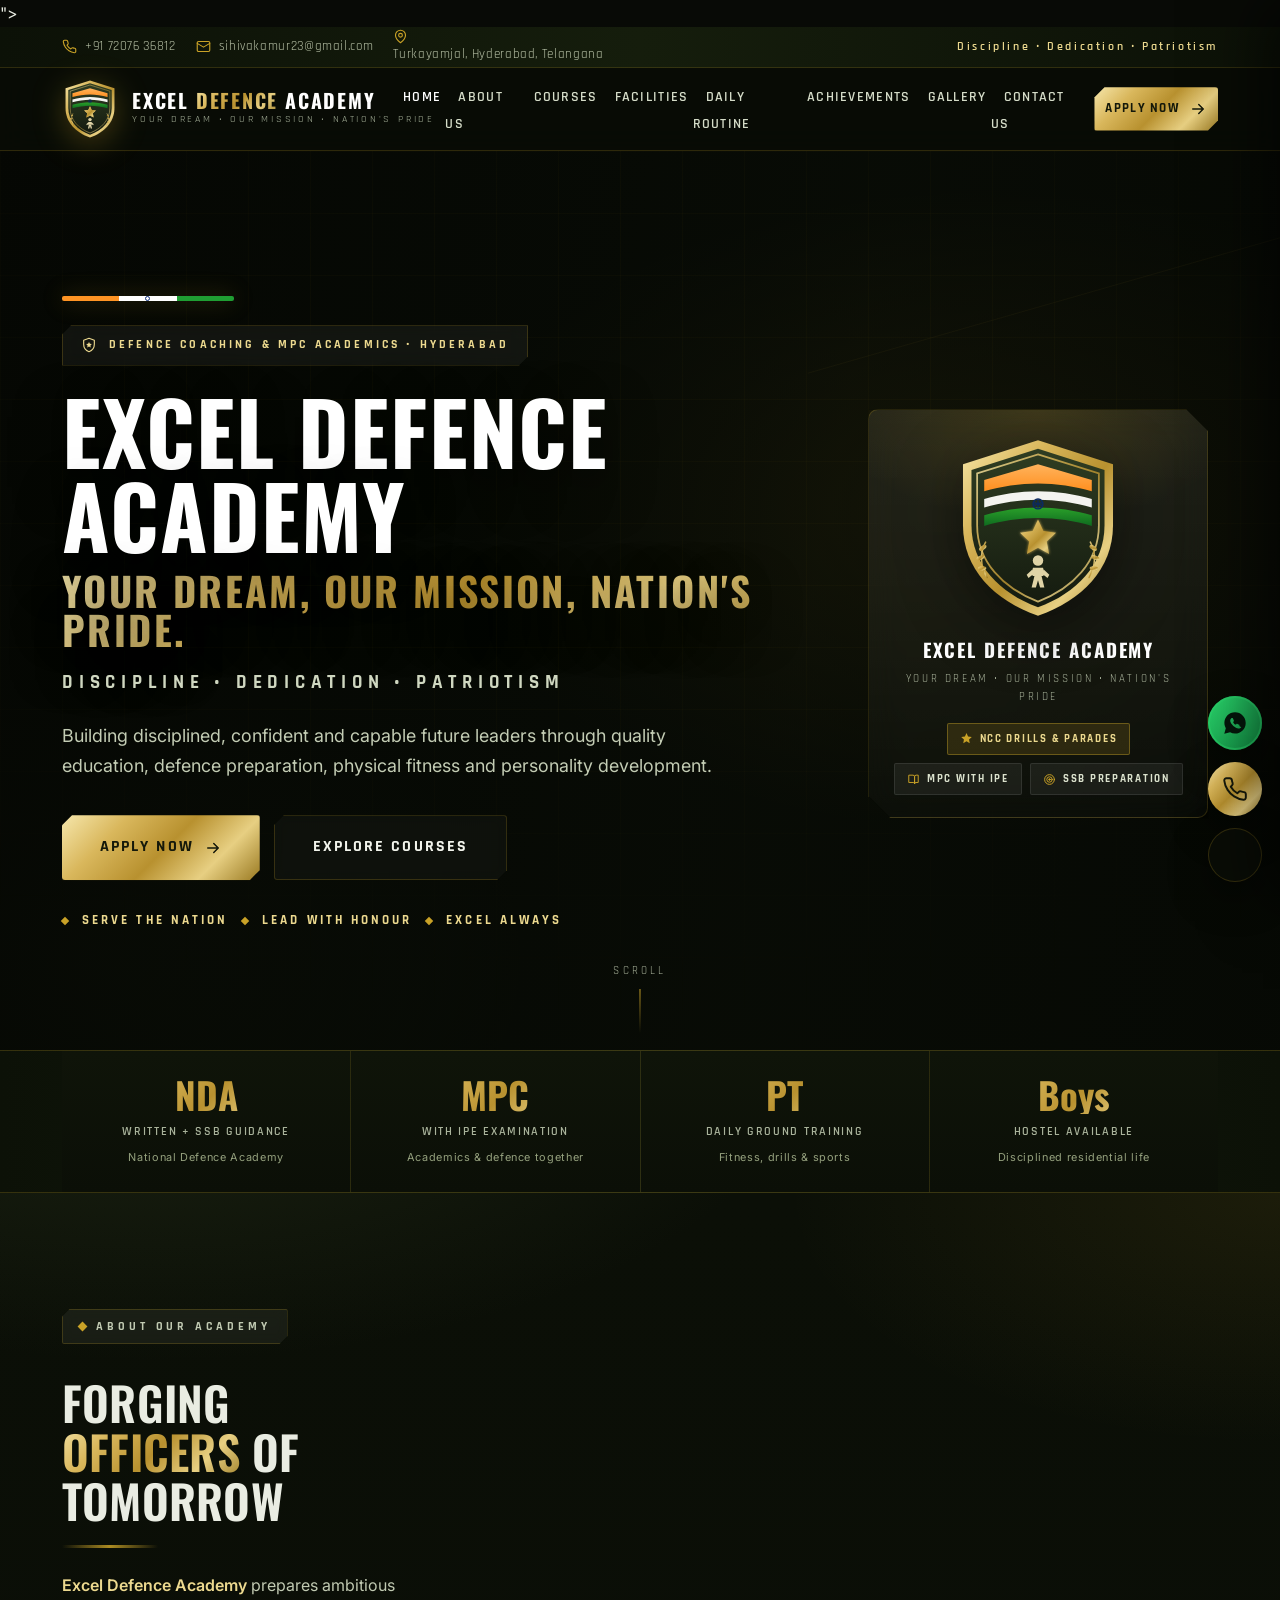
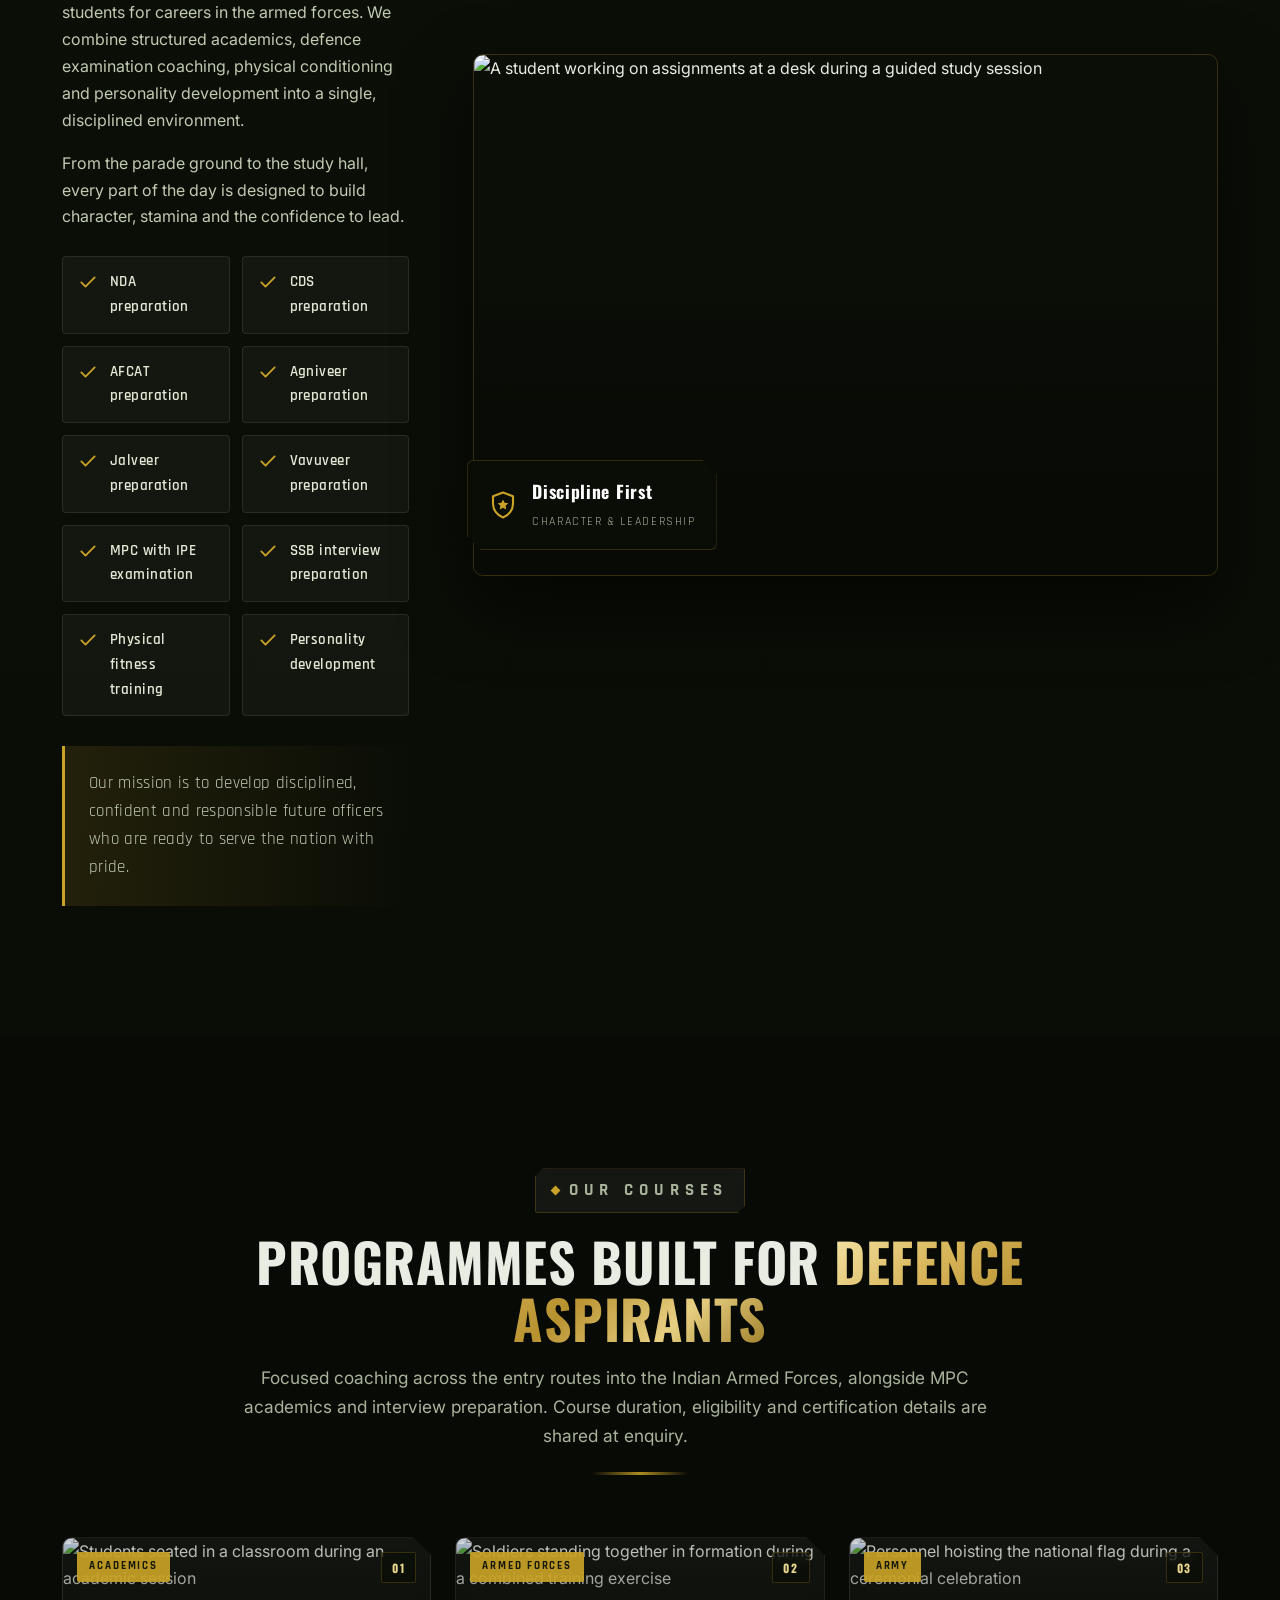
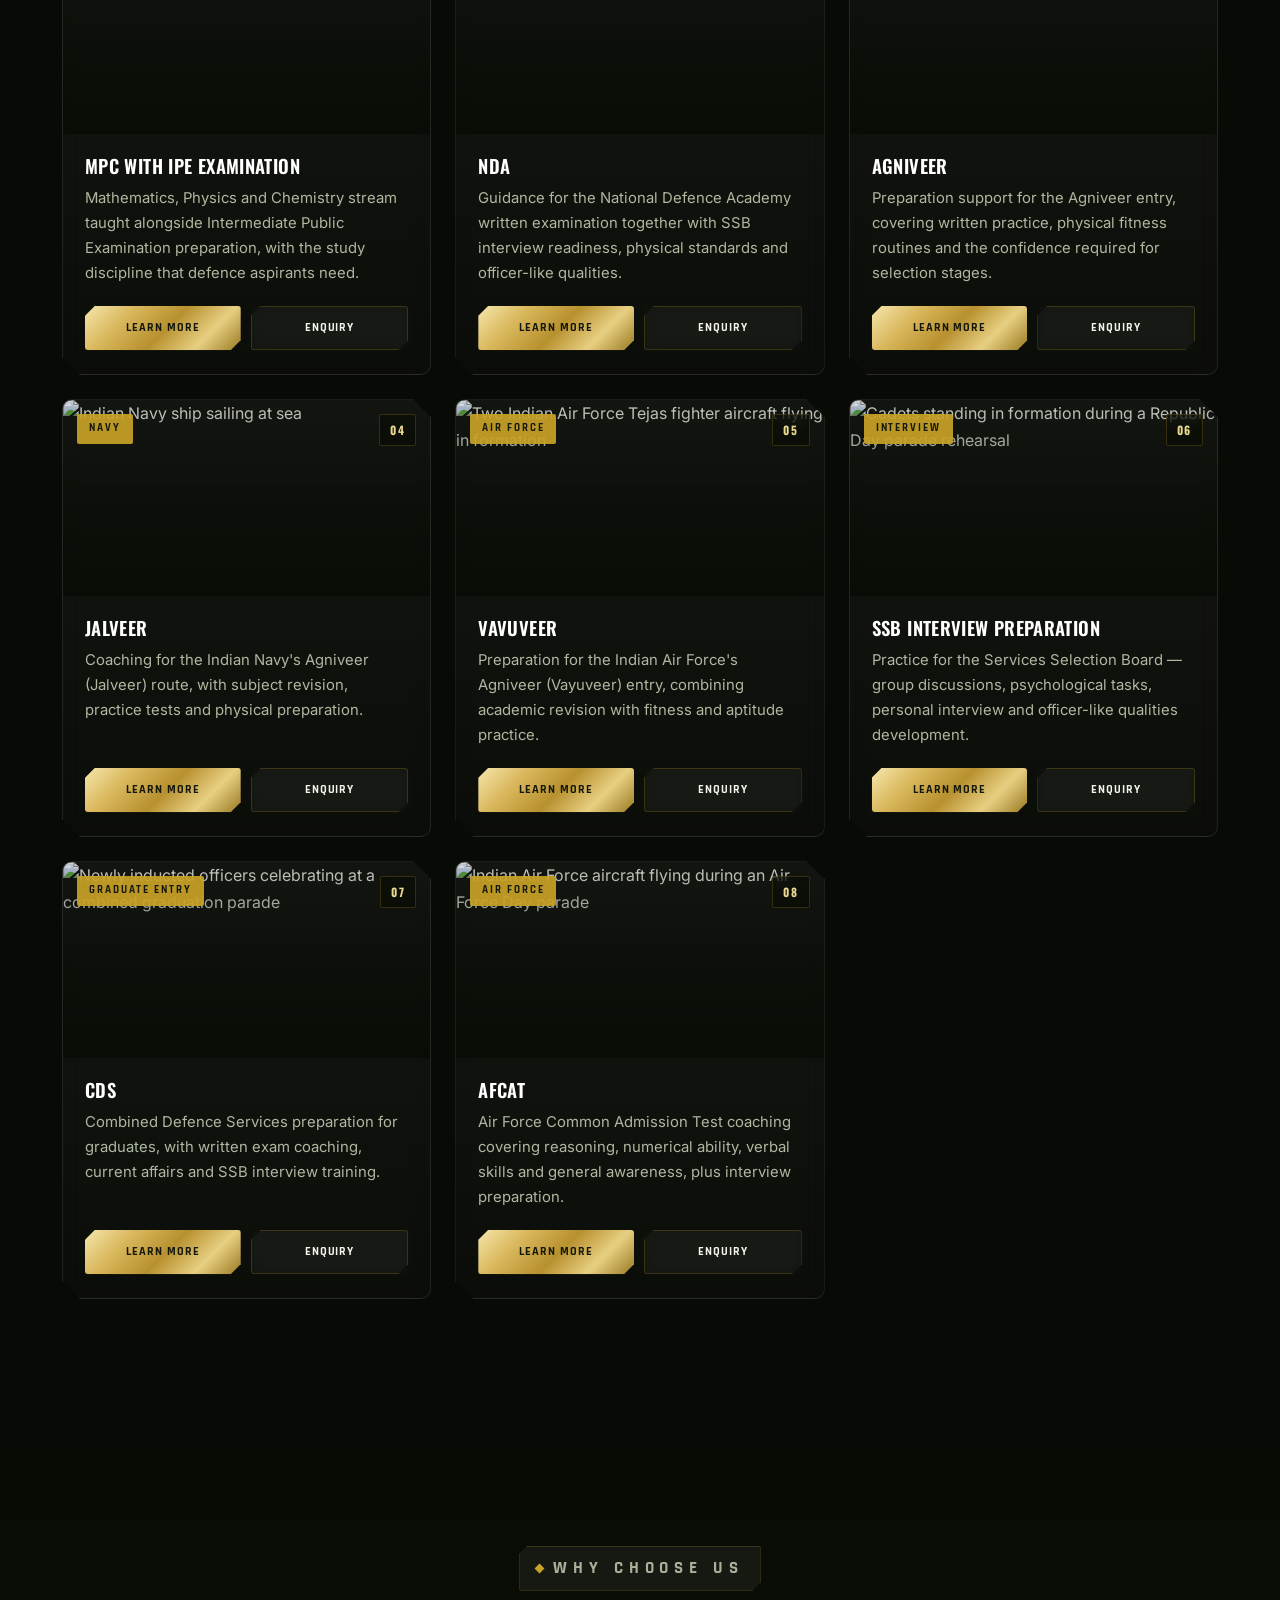
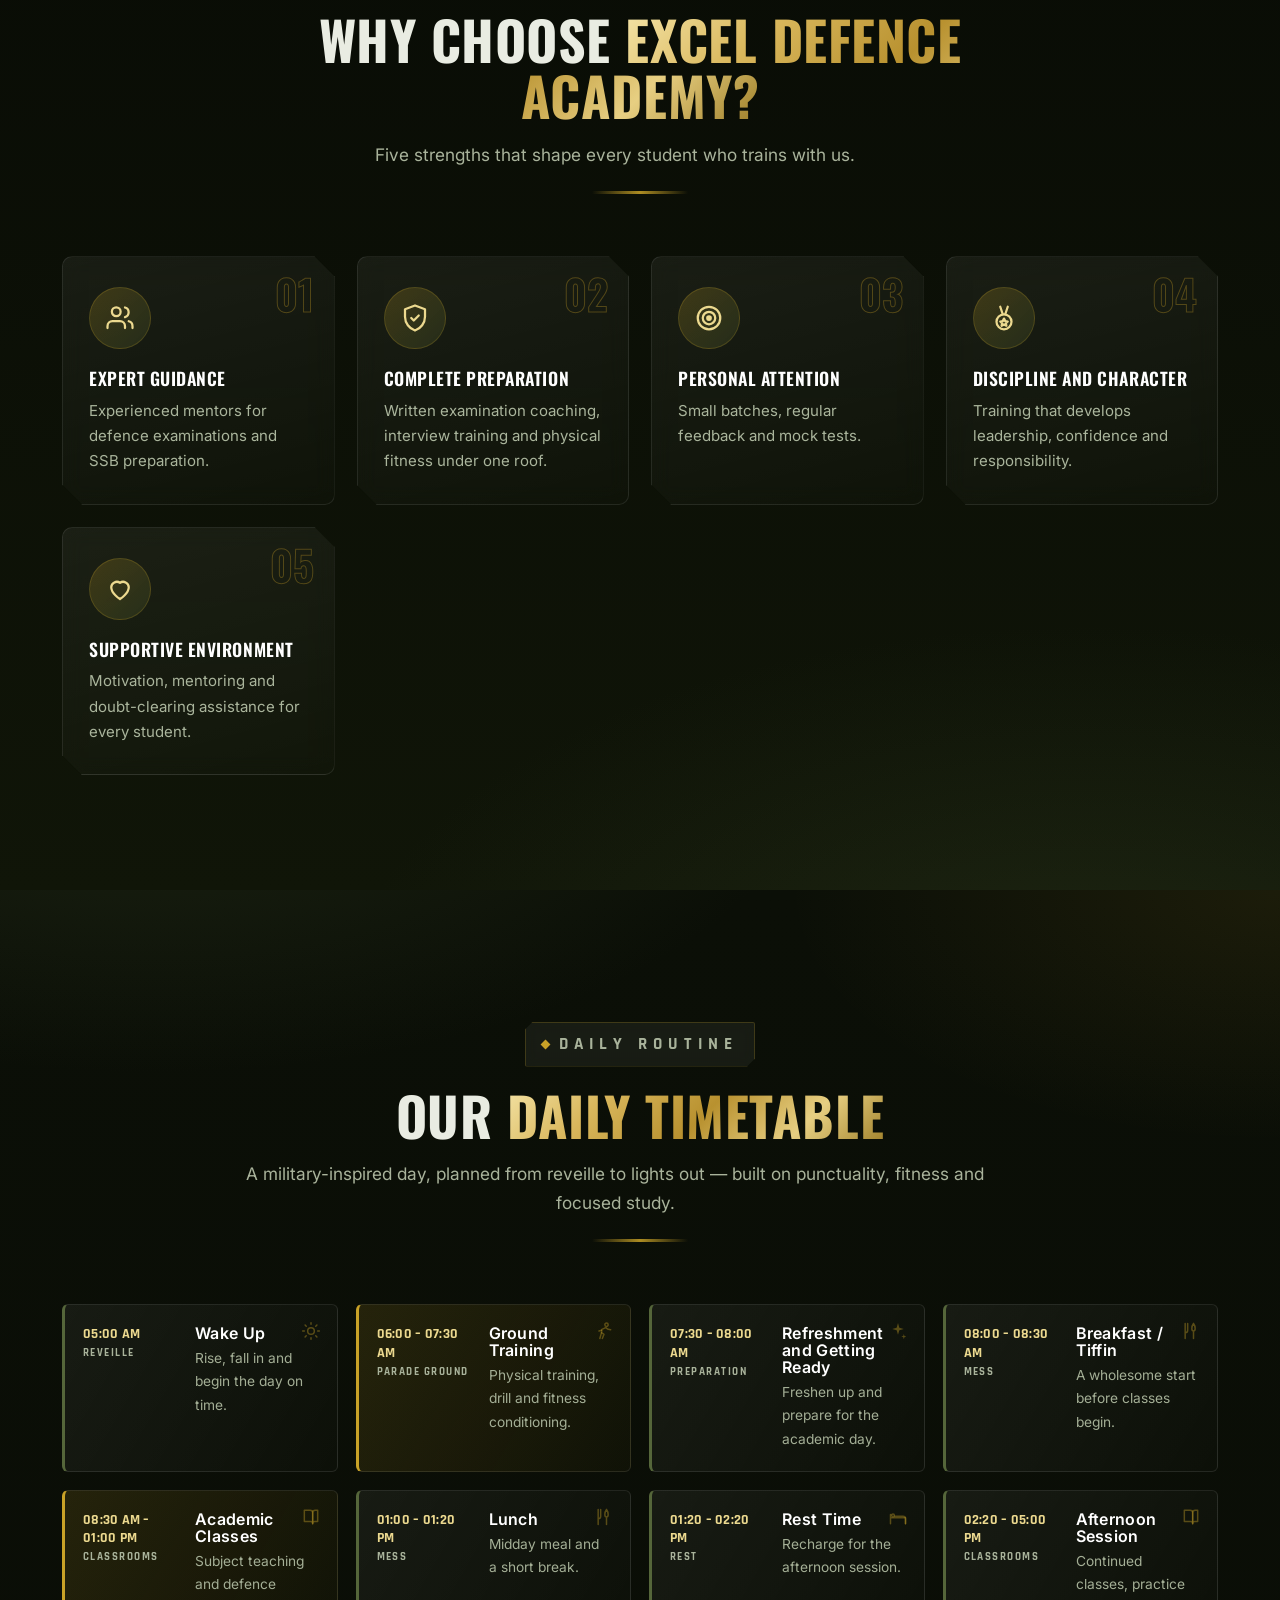
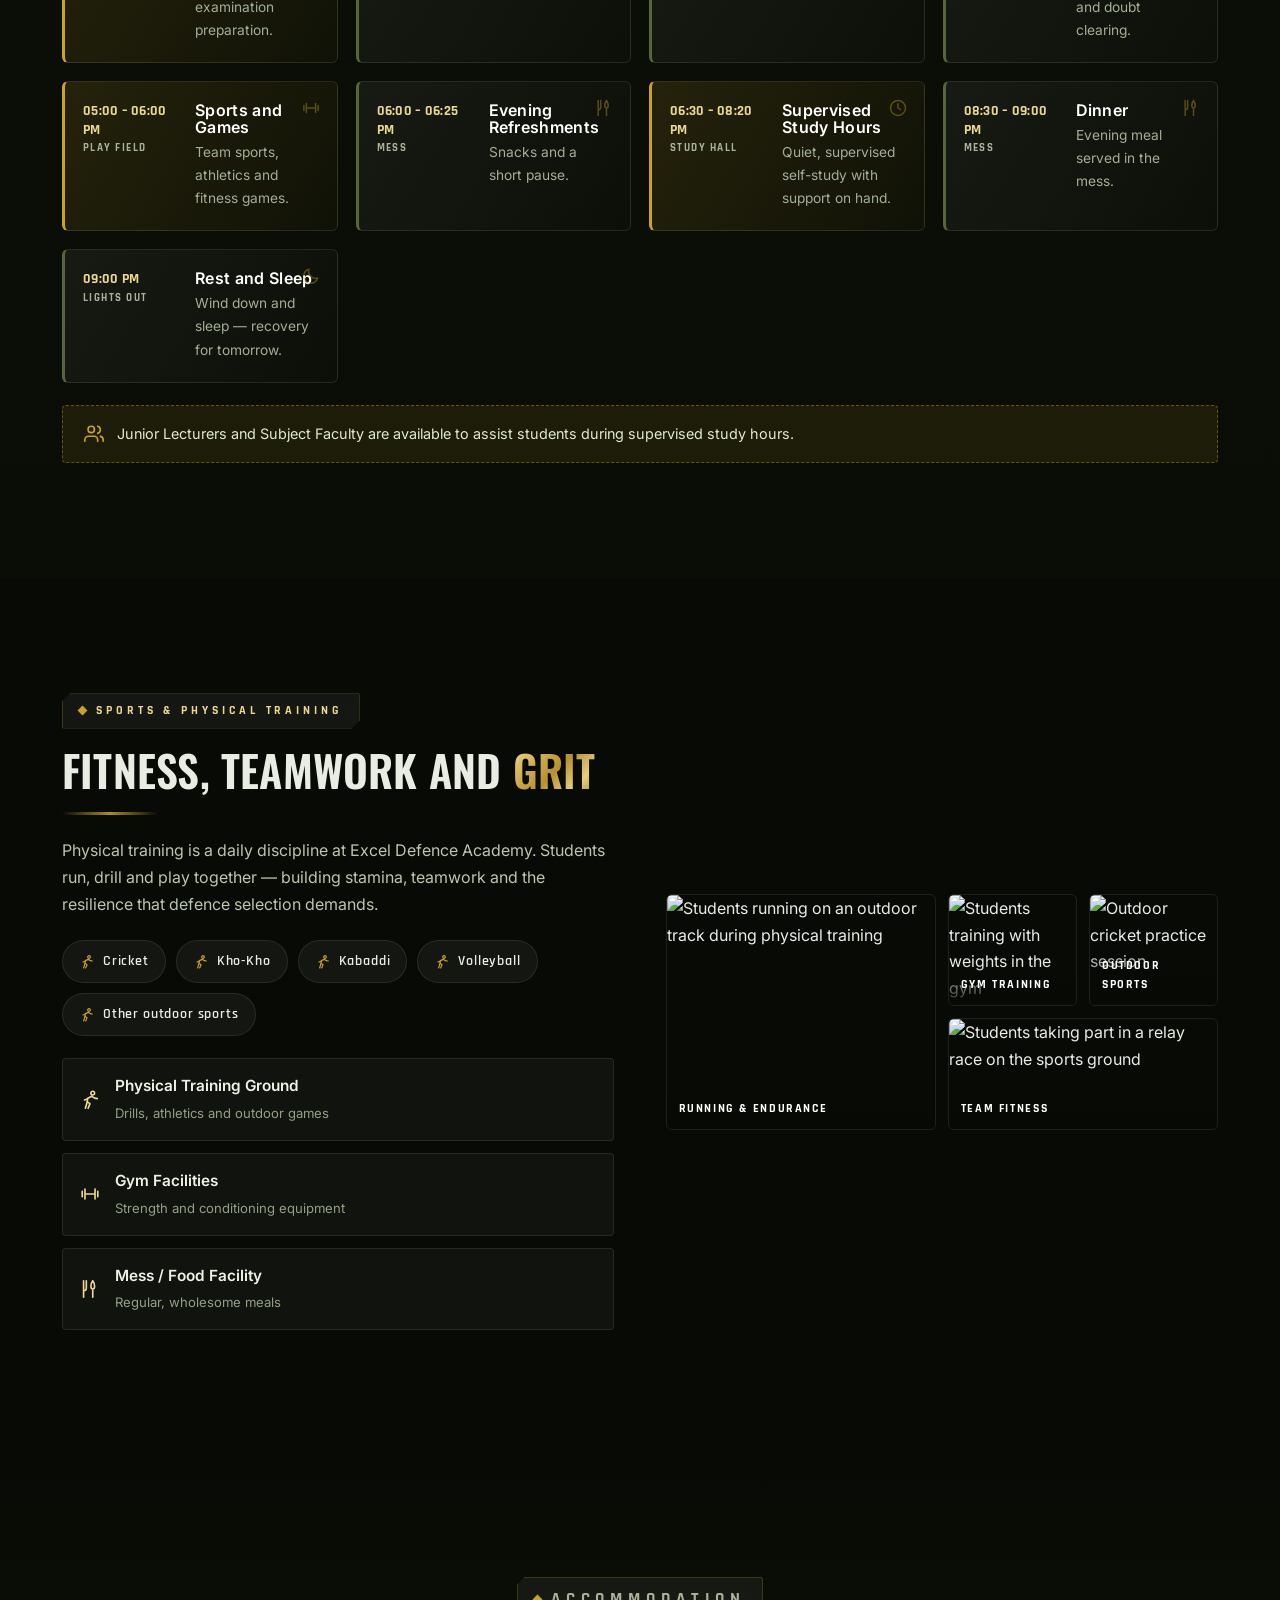
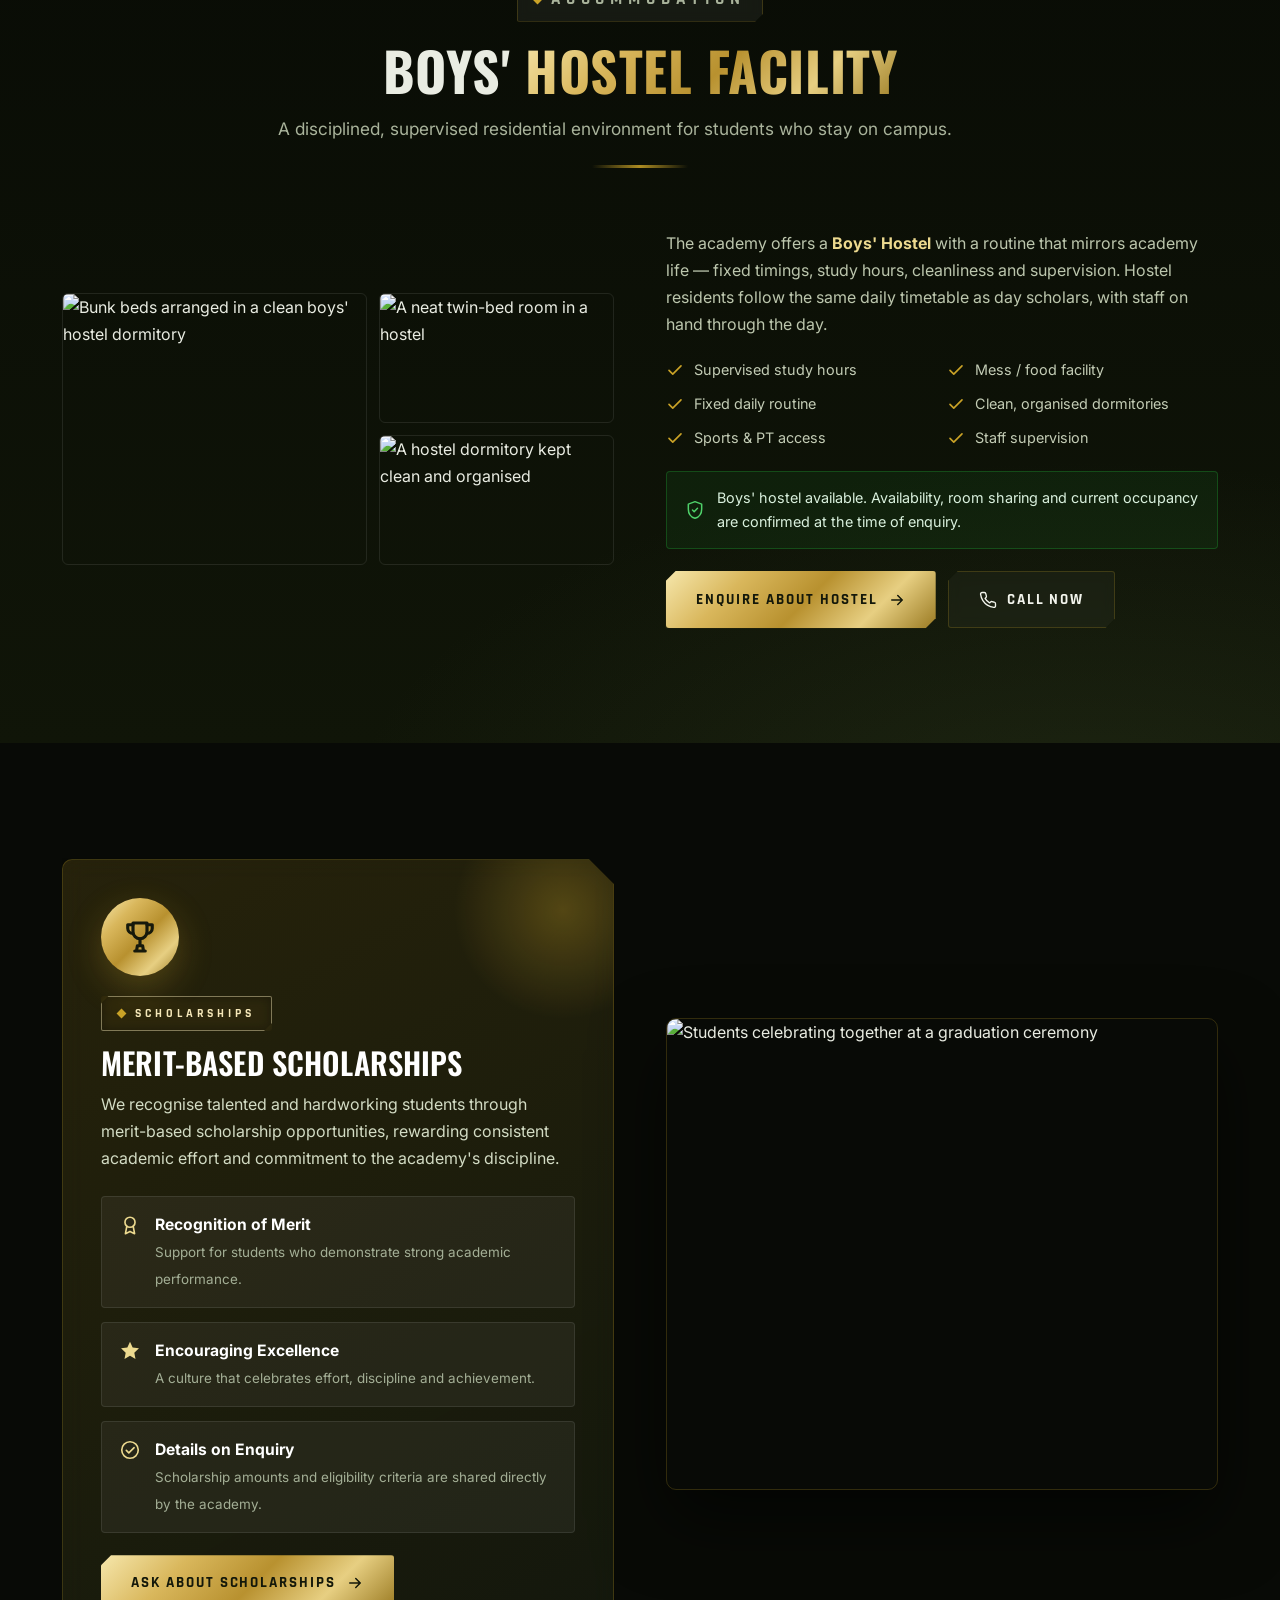
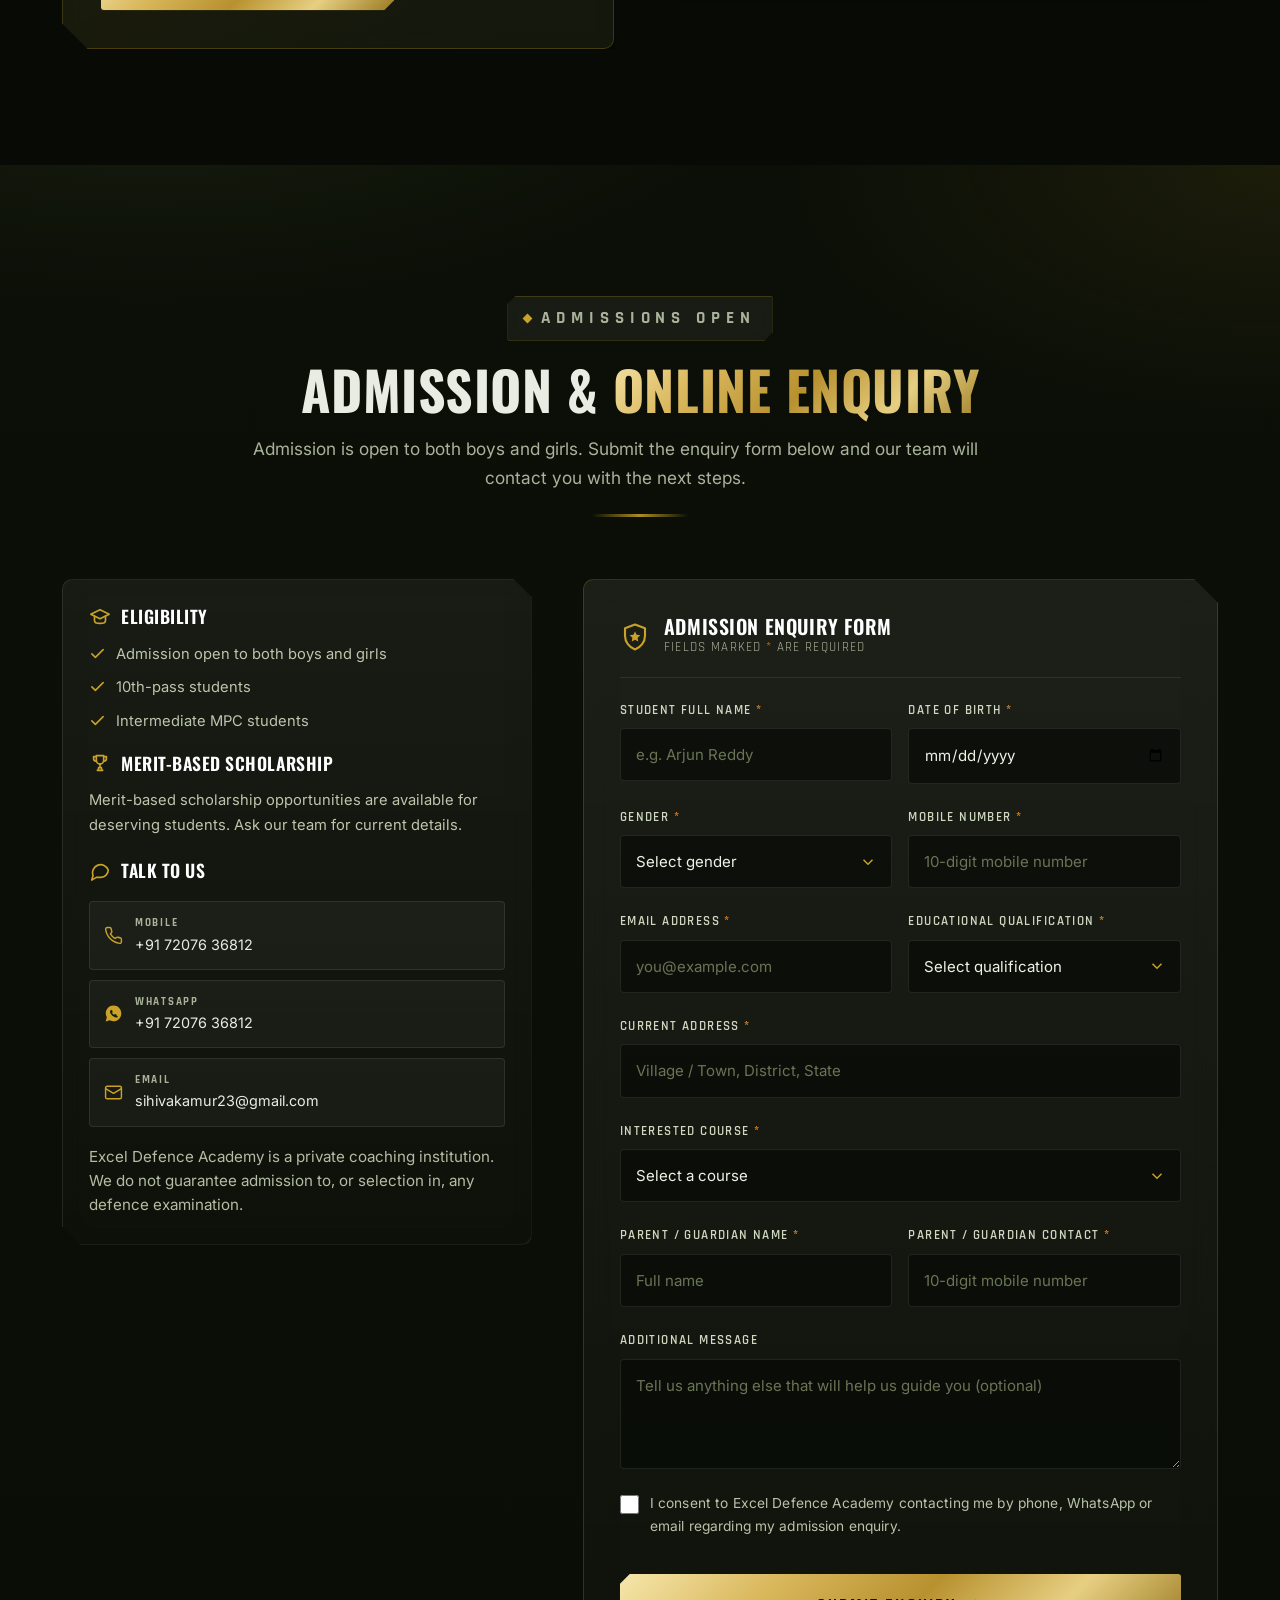
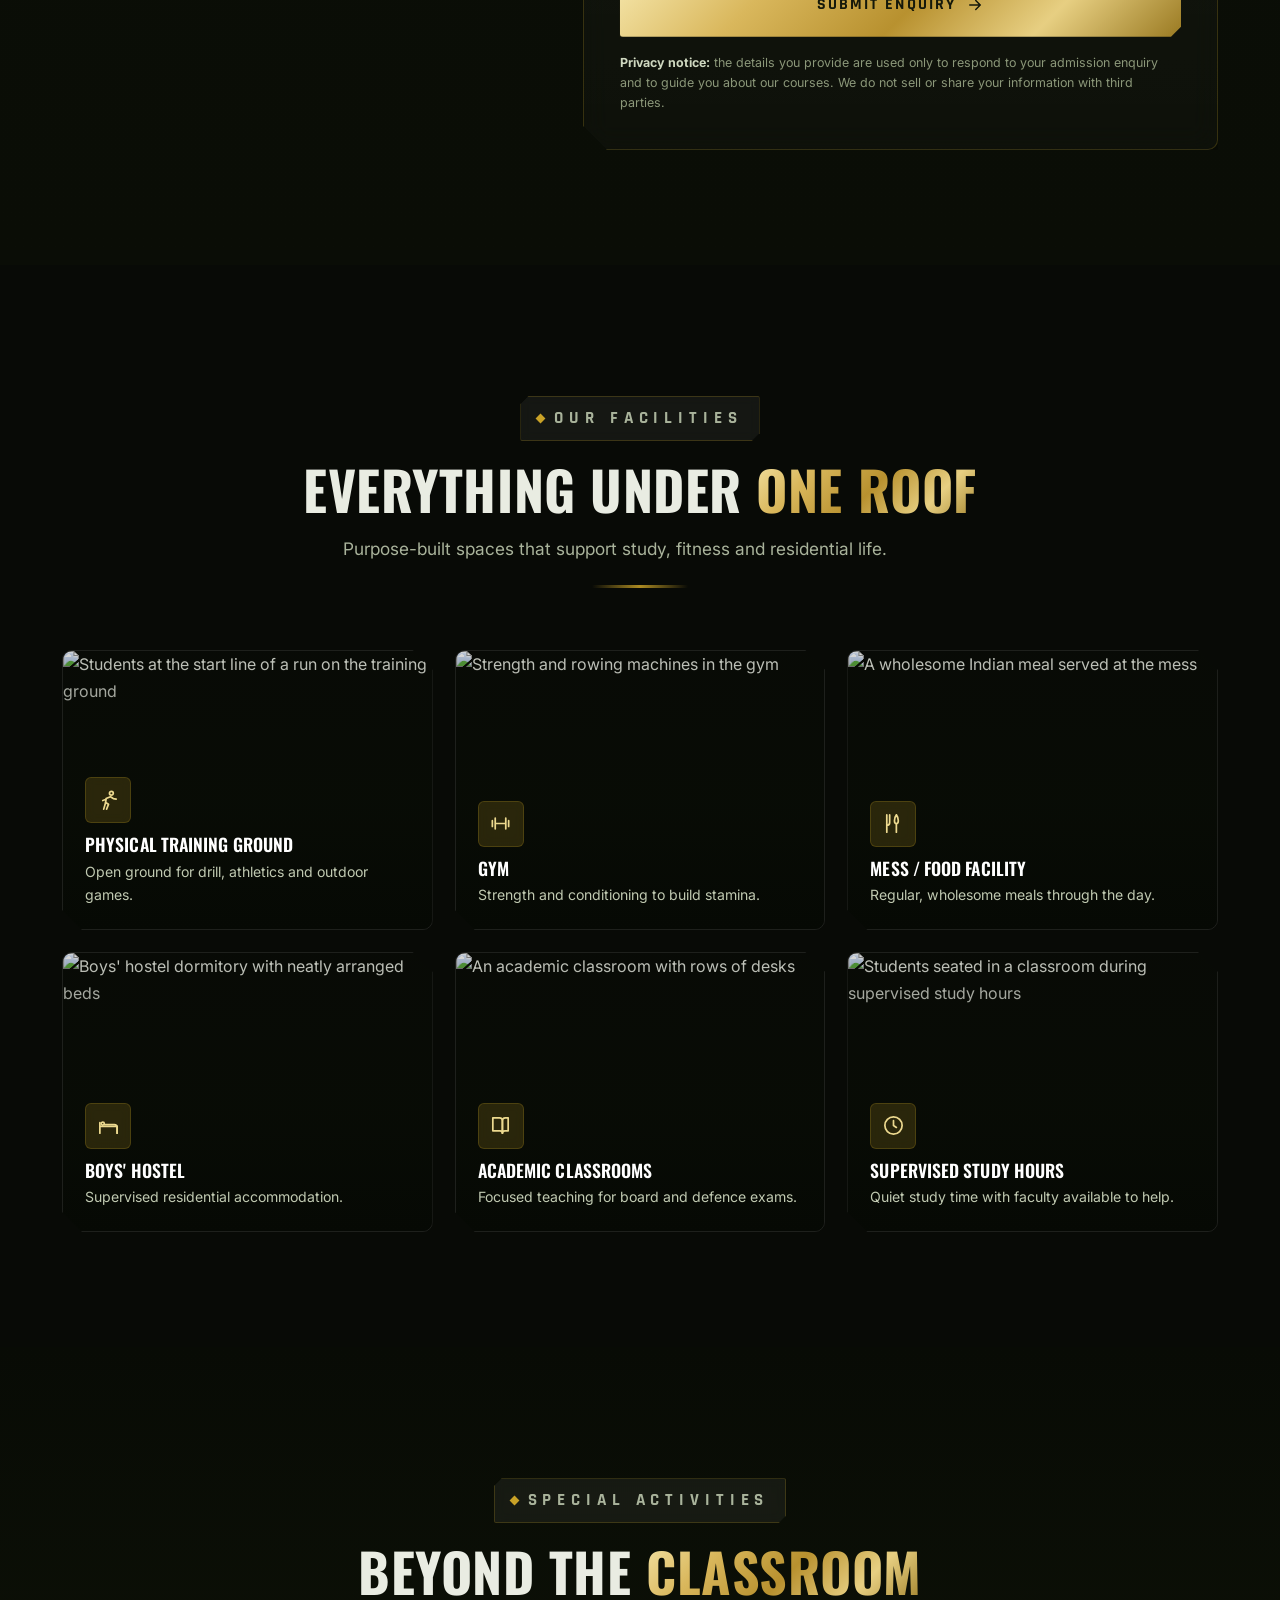
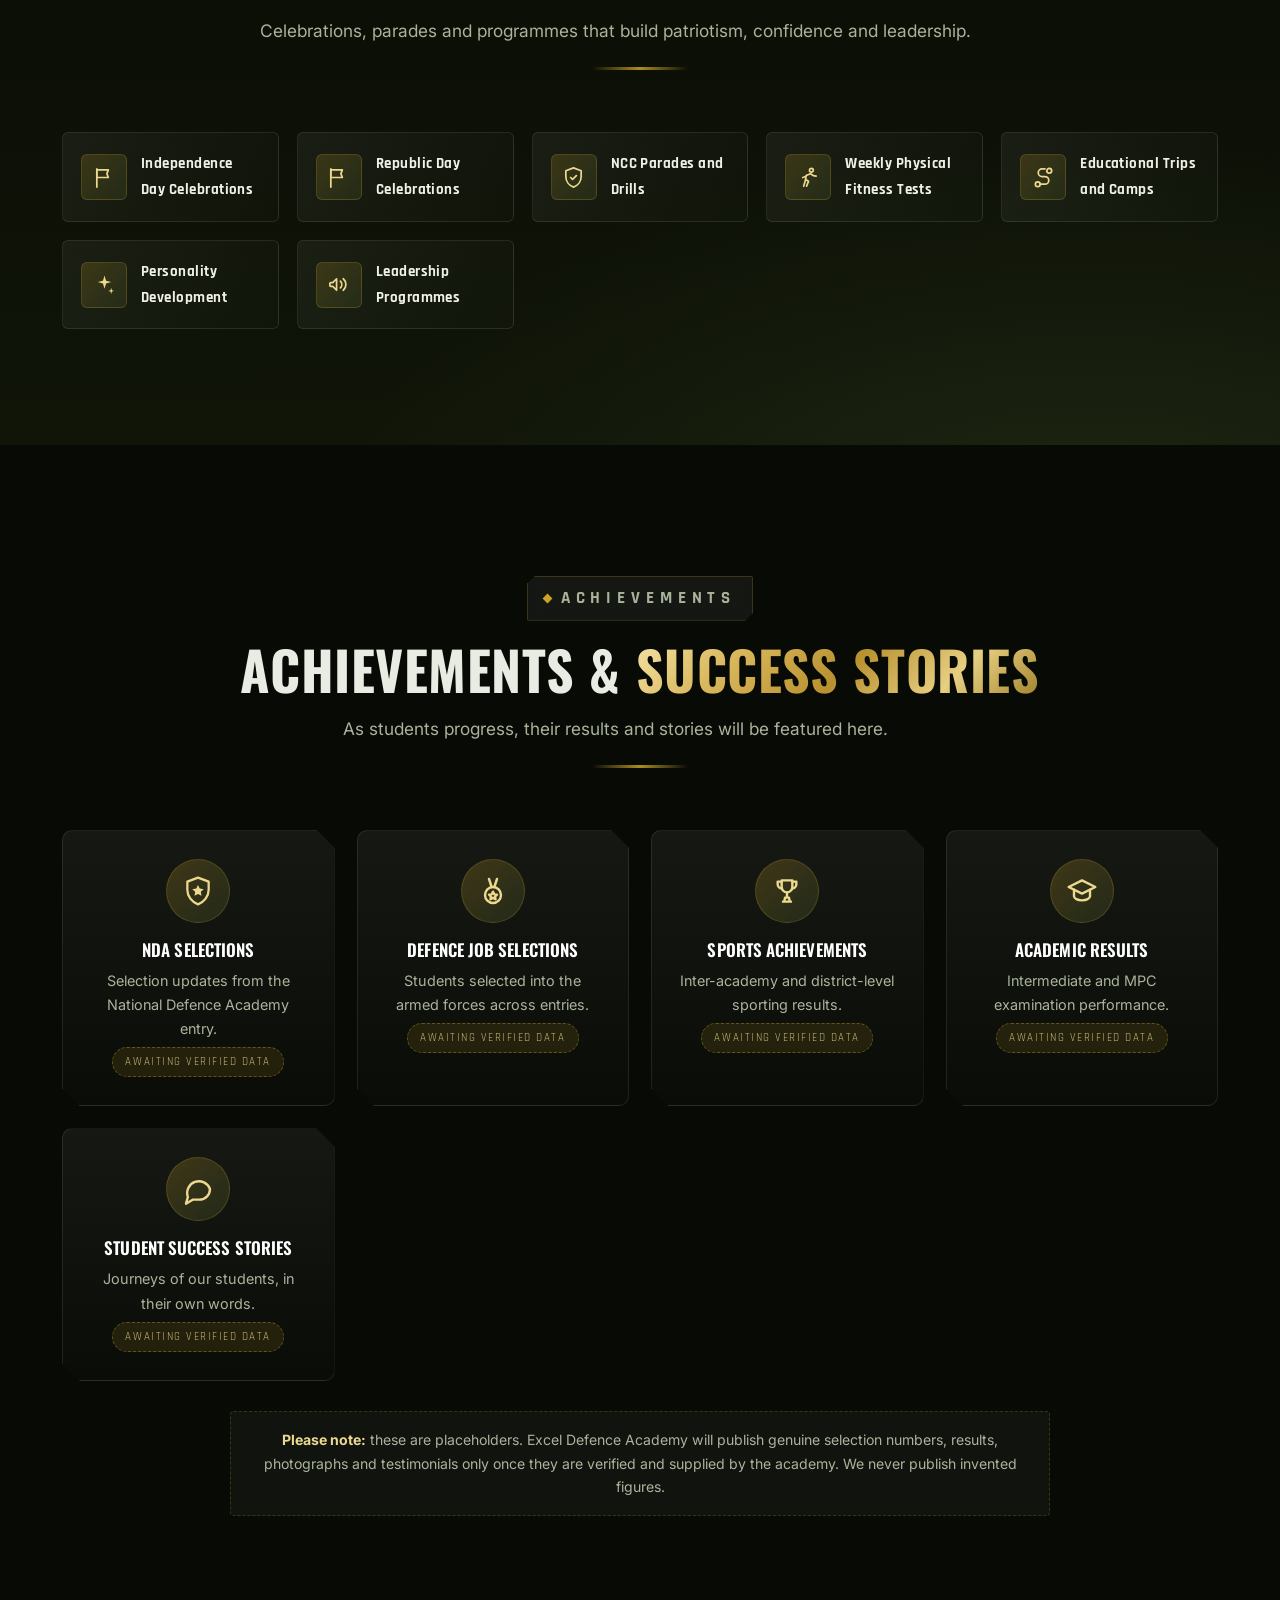
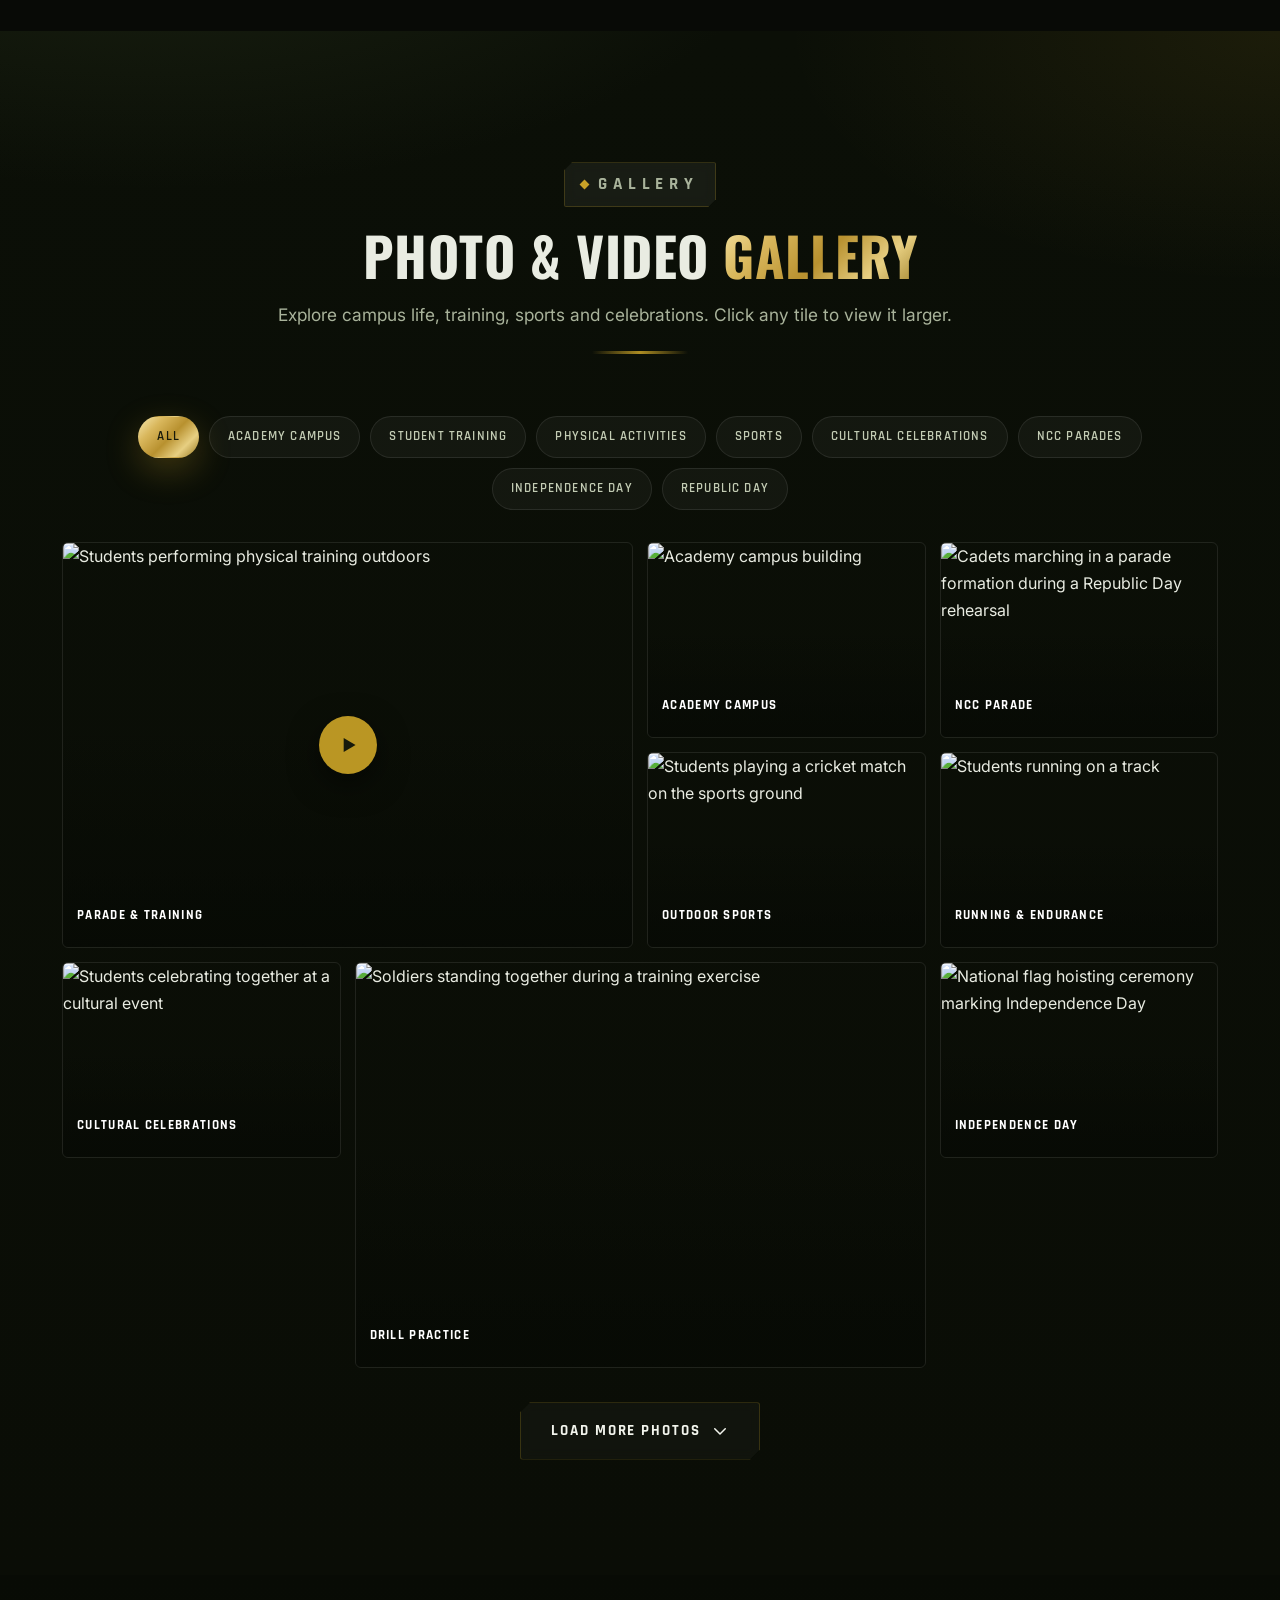
==== commit dce01899: "Fix google-site-verification meta tag in index.html" ====
--- a/index.html
+++ b/index.html
@@ -6,6 +6,7 @@
 <meta name="theme-color" content="#0d1109">
 <title>Excel Defence Academy | NDA, CDS, AFCAT &amp; Agniveer Coaching in Hyderabad</title>
 <meta name="description" content="Excel Defence Academy, Hyderabad — disciplined preparation for NDA, CDS, AFCAT, Agniveer, Jalveer, Vavuveer and SSB interviews, with MPC + IPE academics, physical training, personality development and boys' hostel facilities. Your Dream, Our Mission, Nation's Pride.">
+<meta name="google-site-verification" content="<meta name="google-site-verification" content="WCVdBoj1Pxj49ktiu2VCYJ3oxIy6NZw3HqdFUkExJYQ" />">
 <meta name="keywords" content="Excel Defence Academy, NDA coaching Hyderabad, CDS coaching, AFCAT coaching, Agniveer, Jalveer, Vavuveer, SSB interview preparation, MPC IPE, defence coaching Telangana">
 <meta name="author" content="Excel Defence Academy">
 <meta name="robots" content="index, follow">
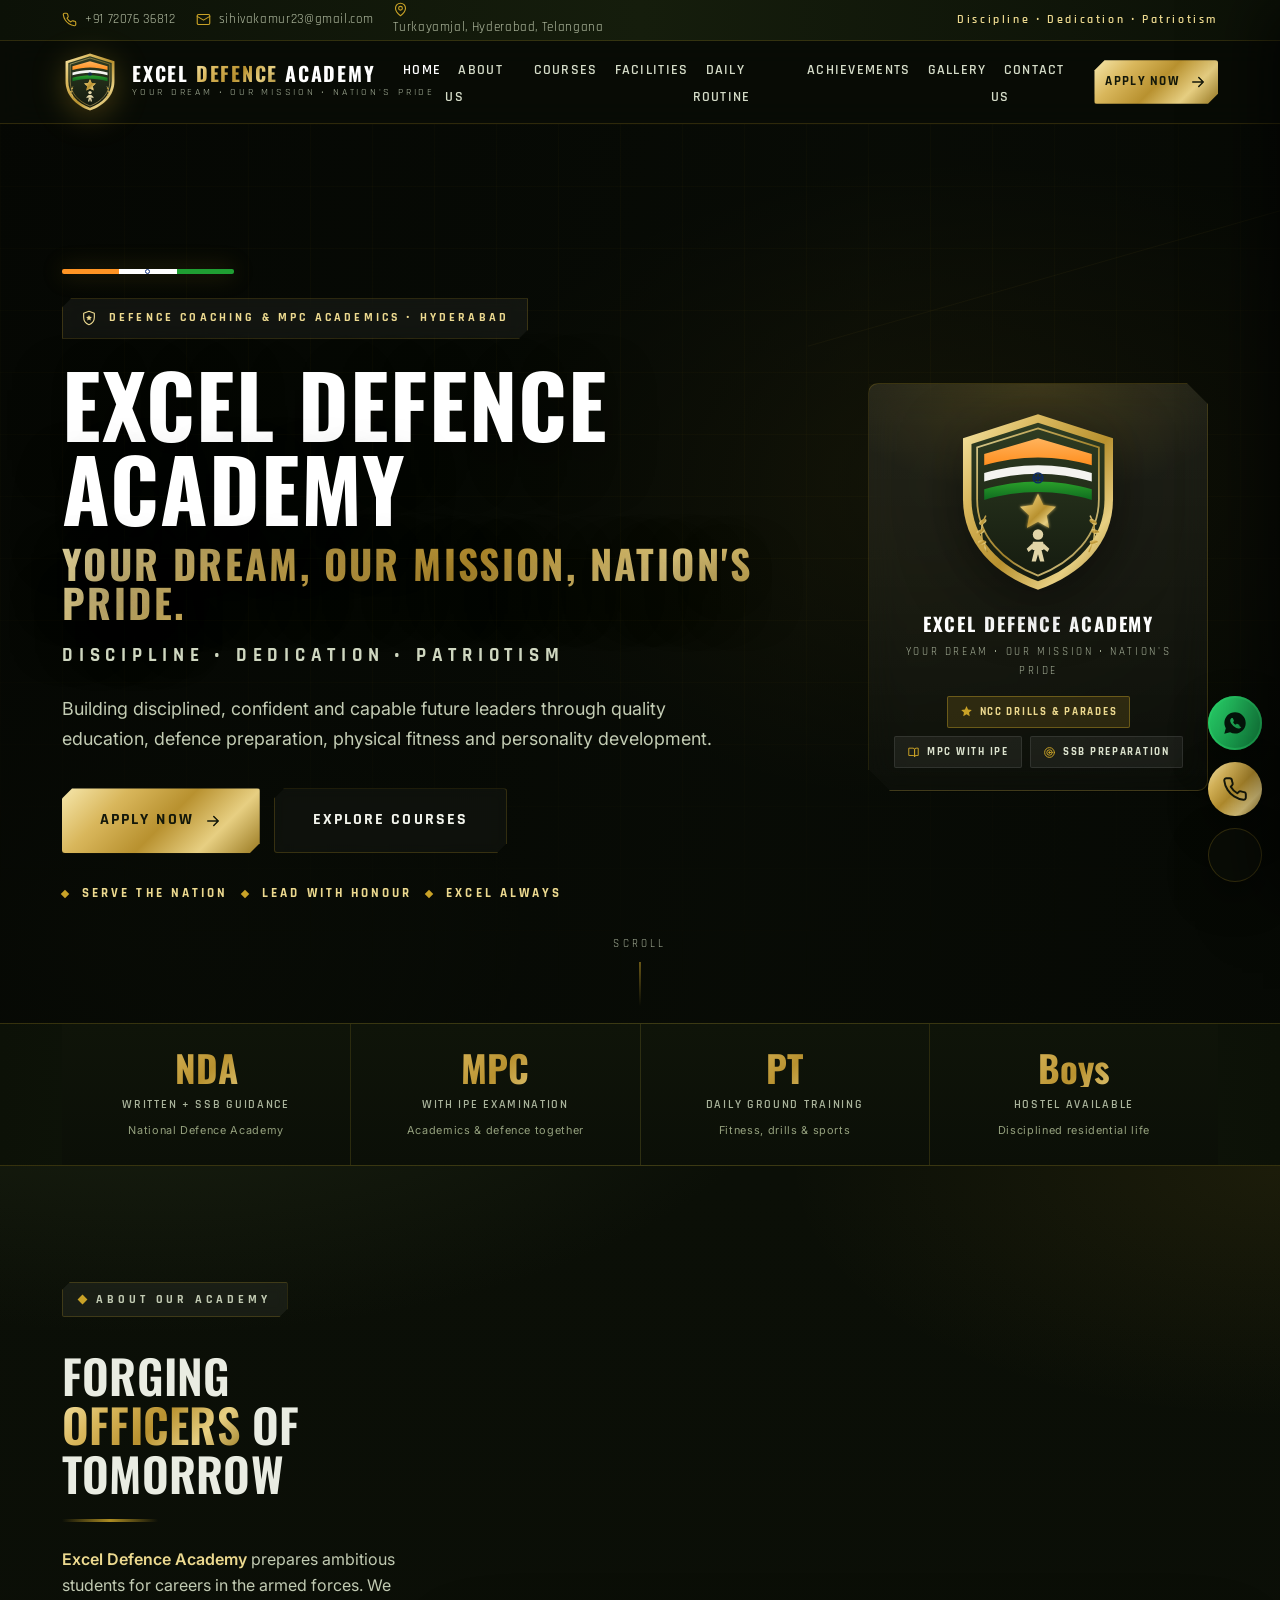
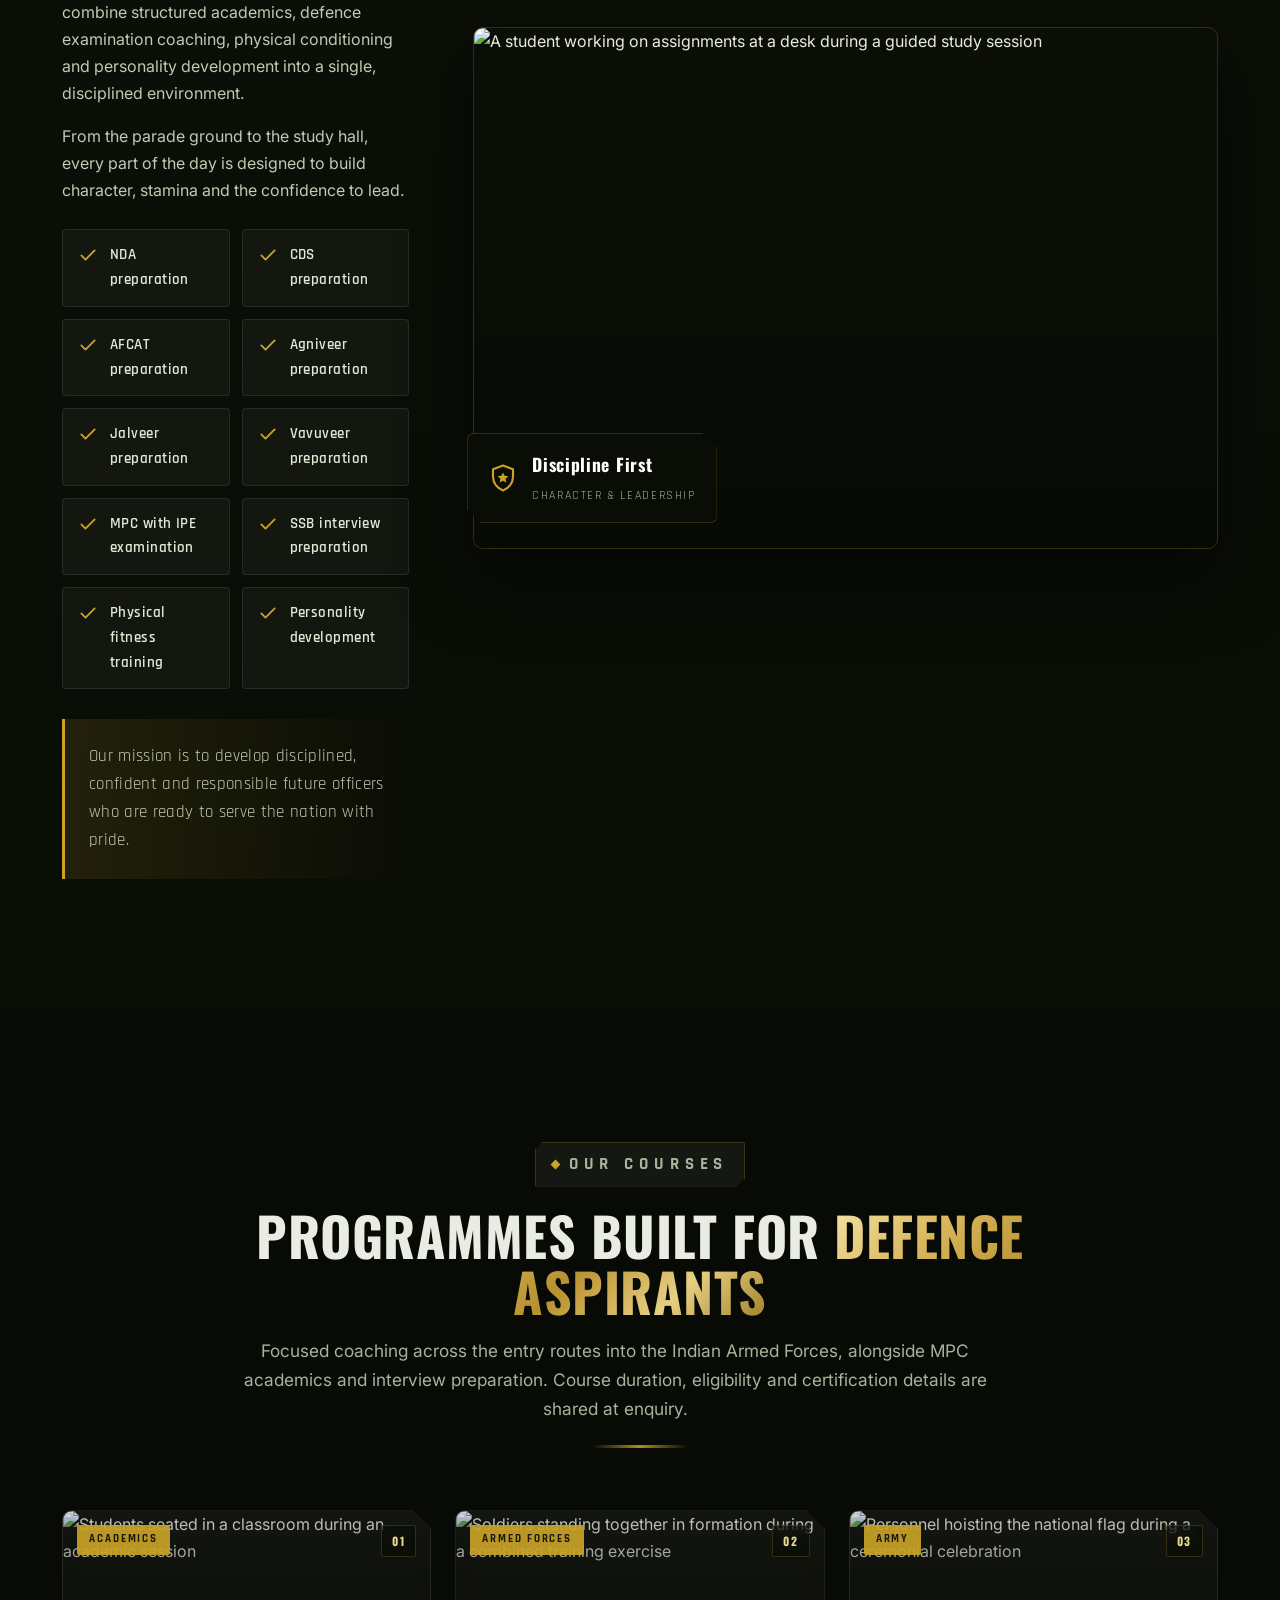
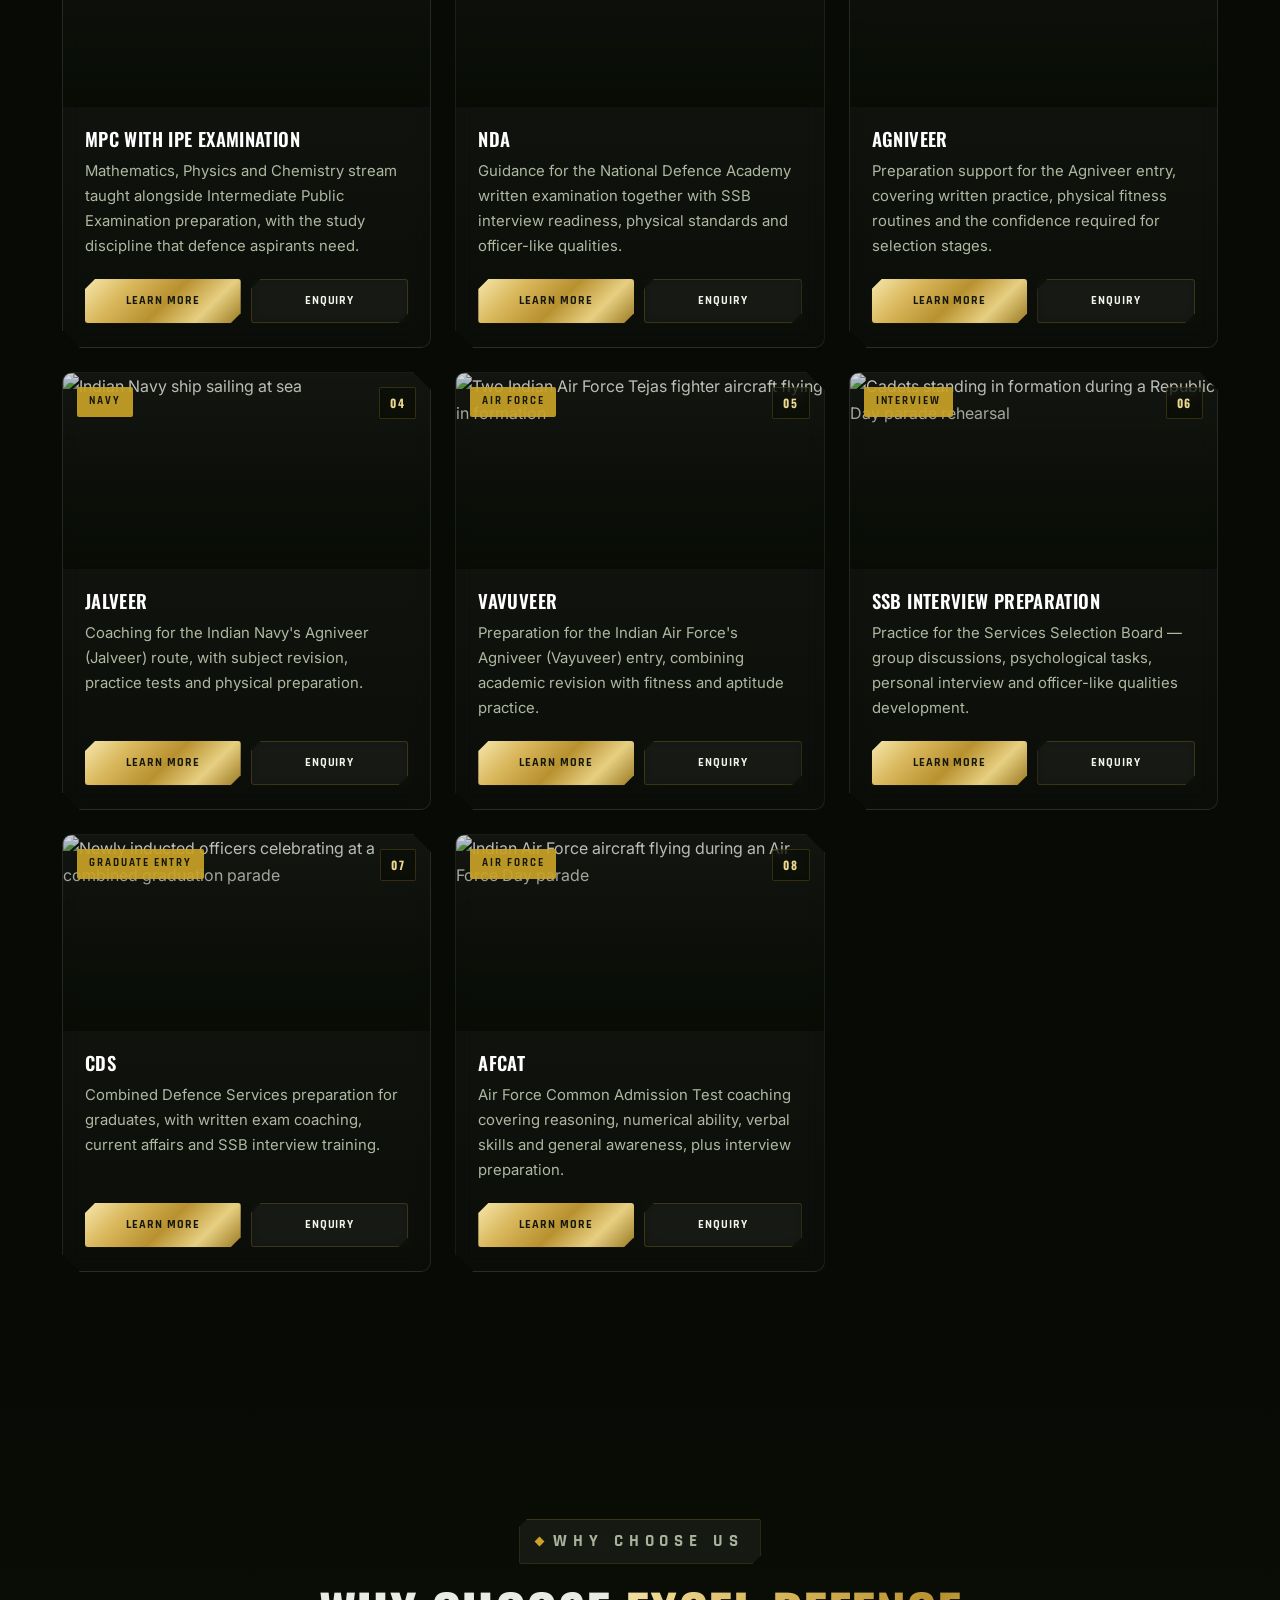
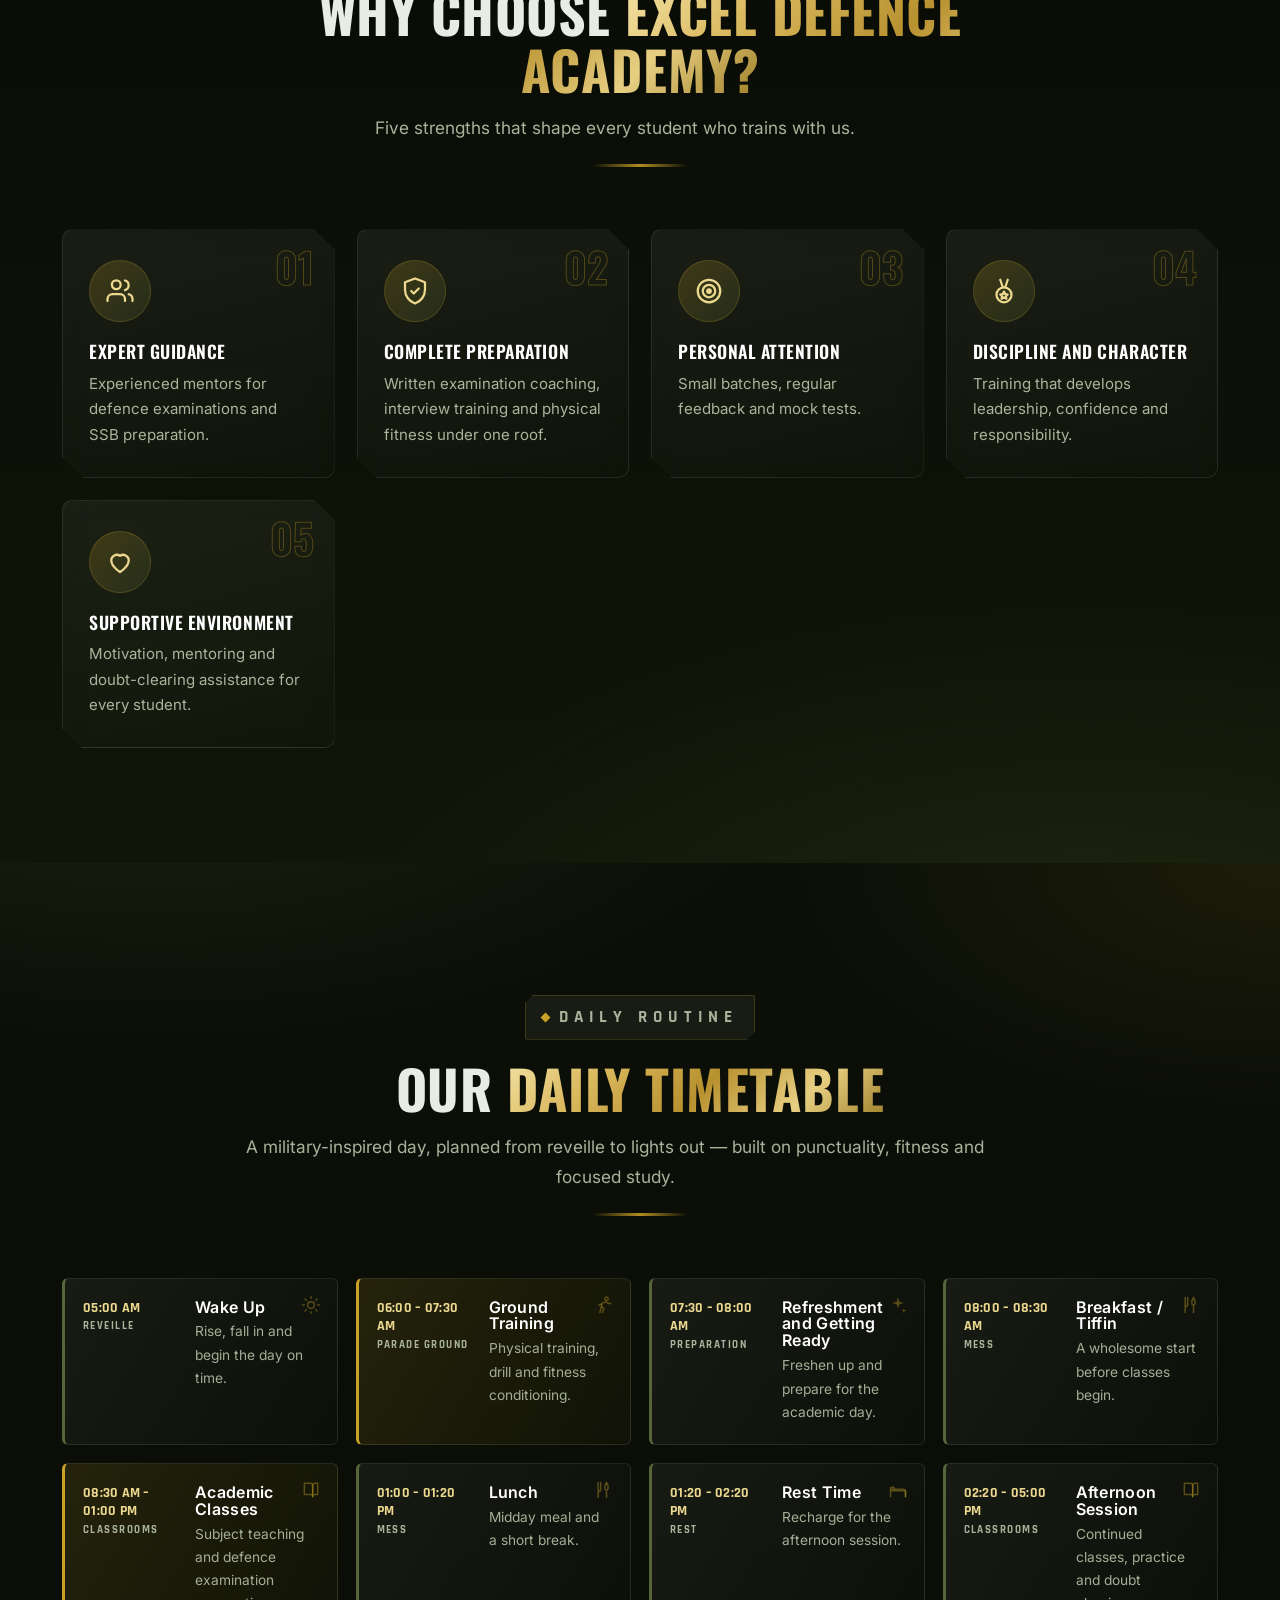
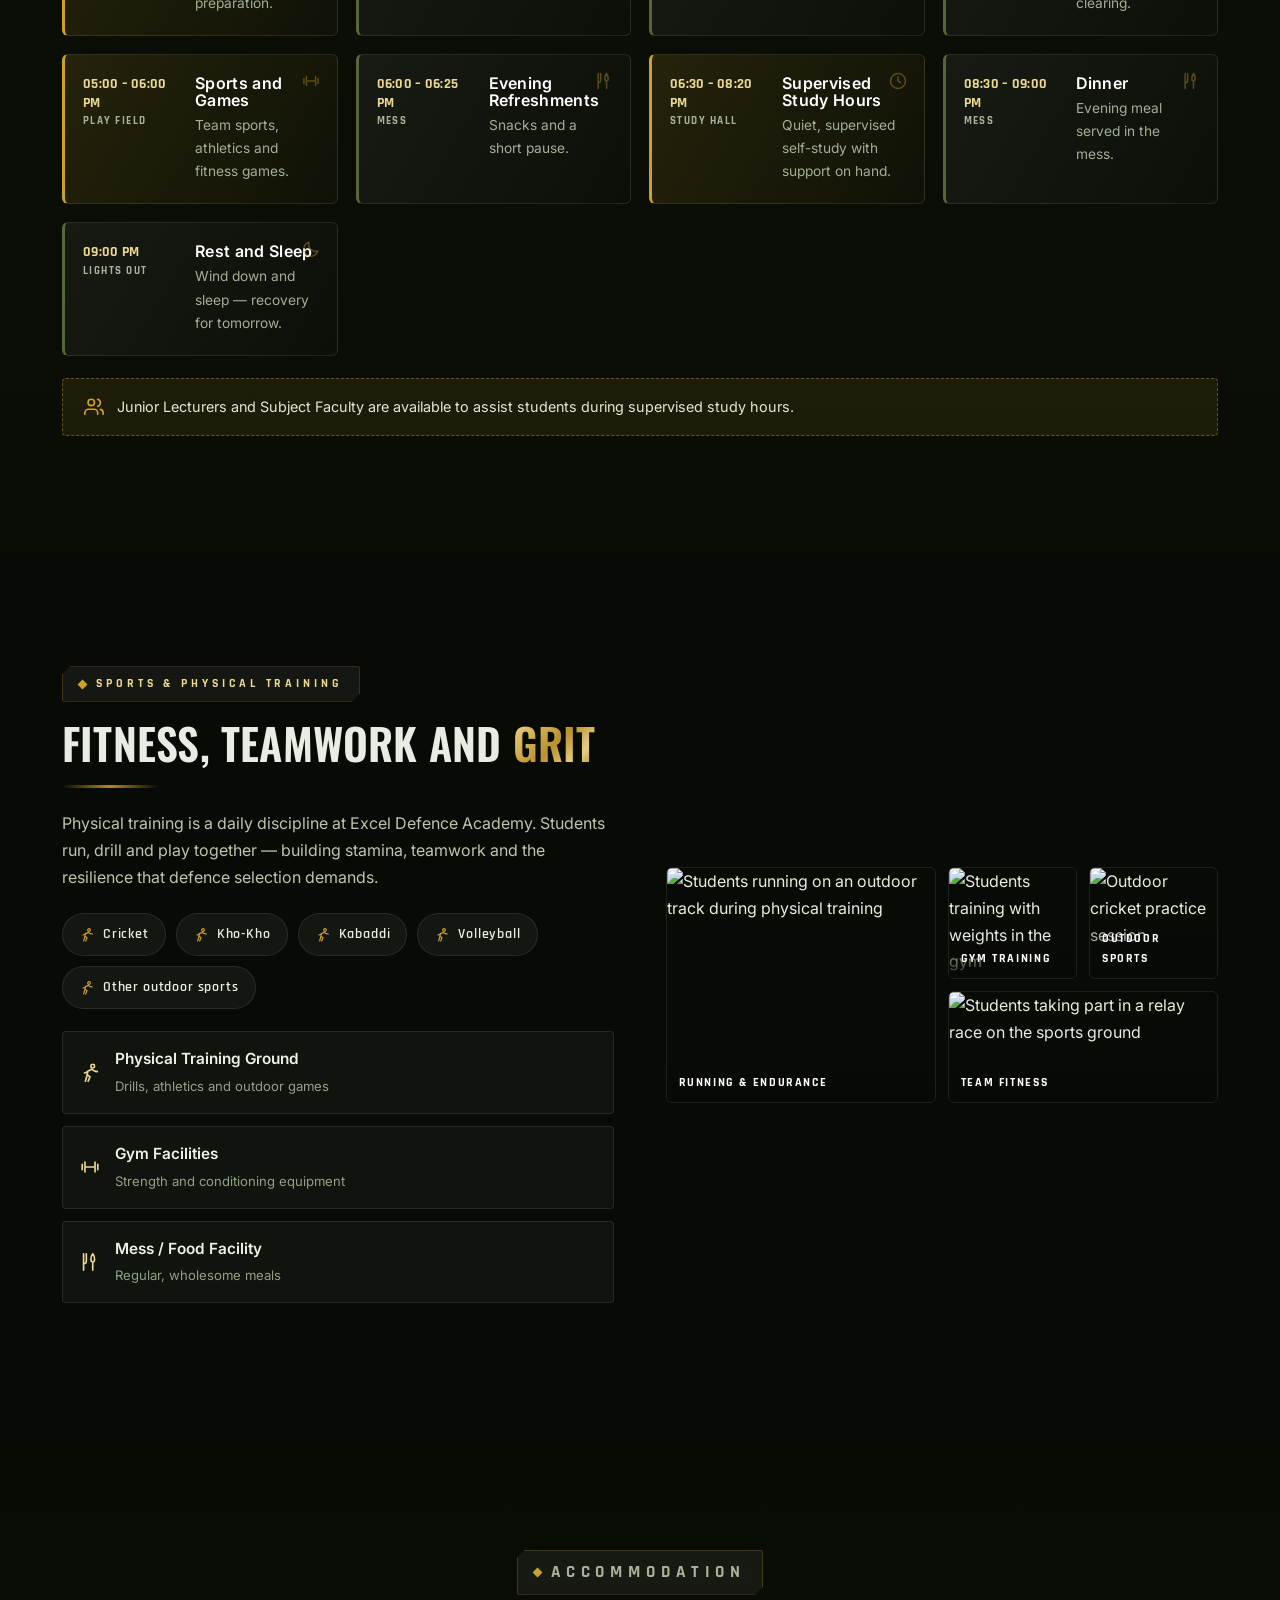
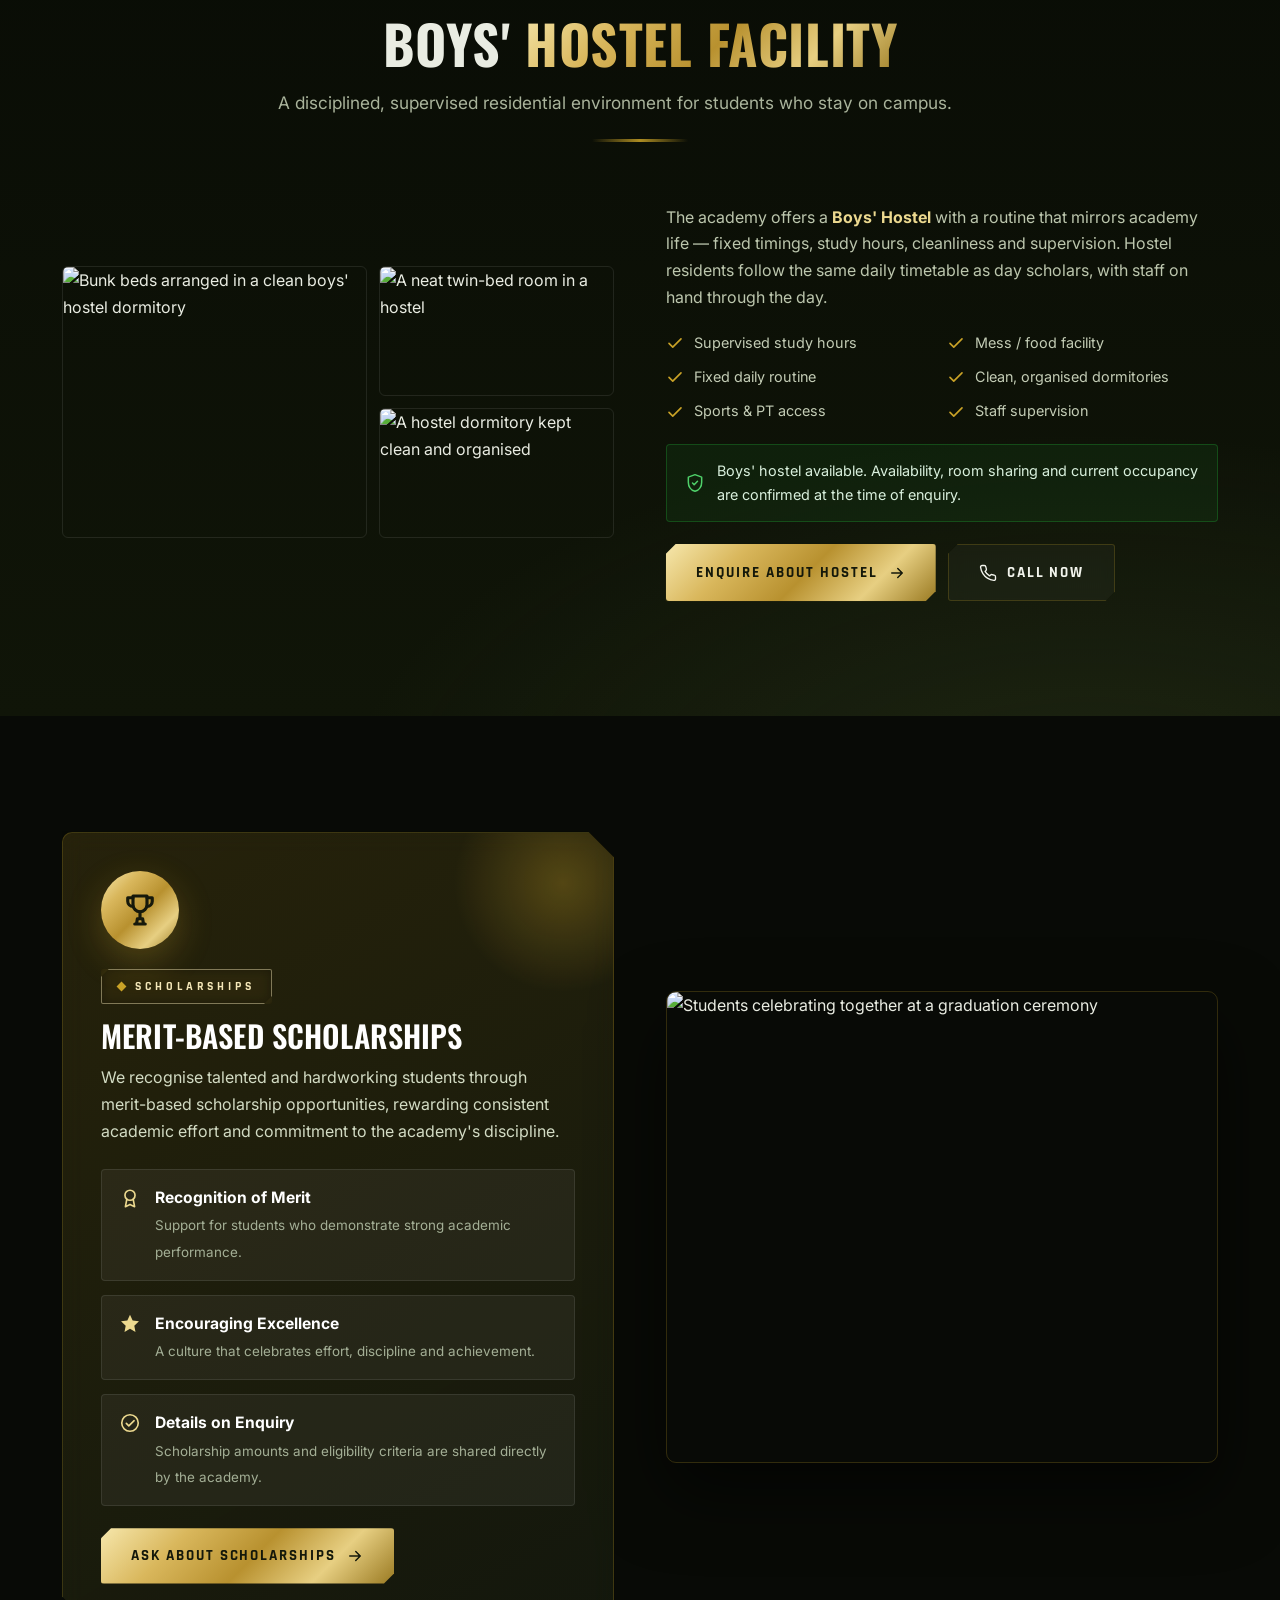
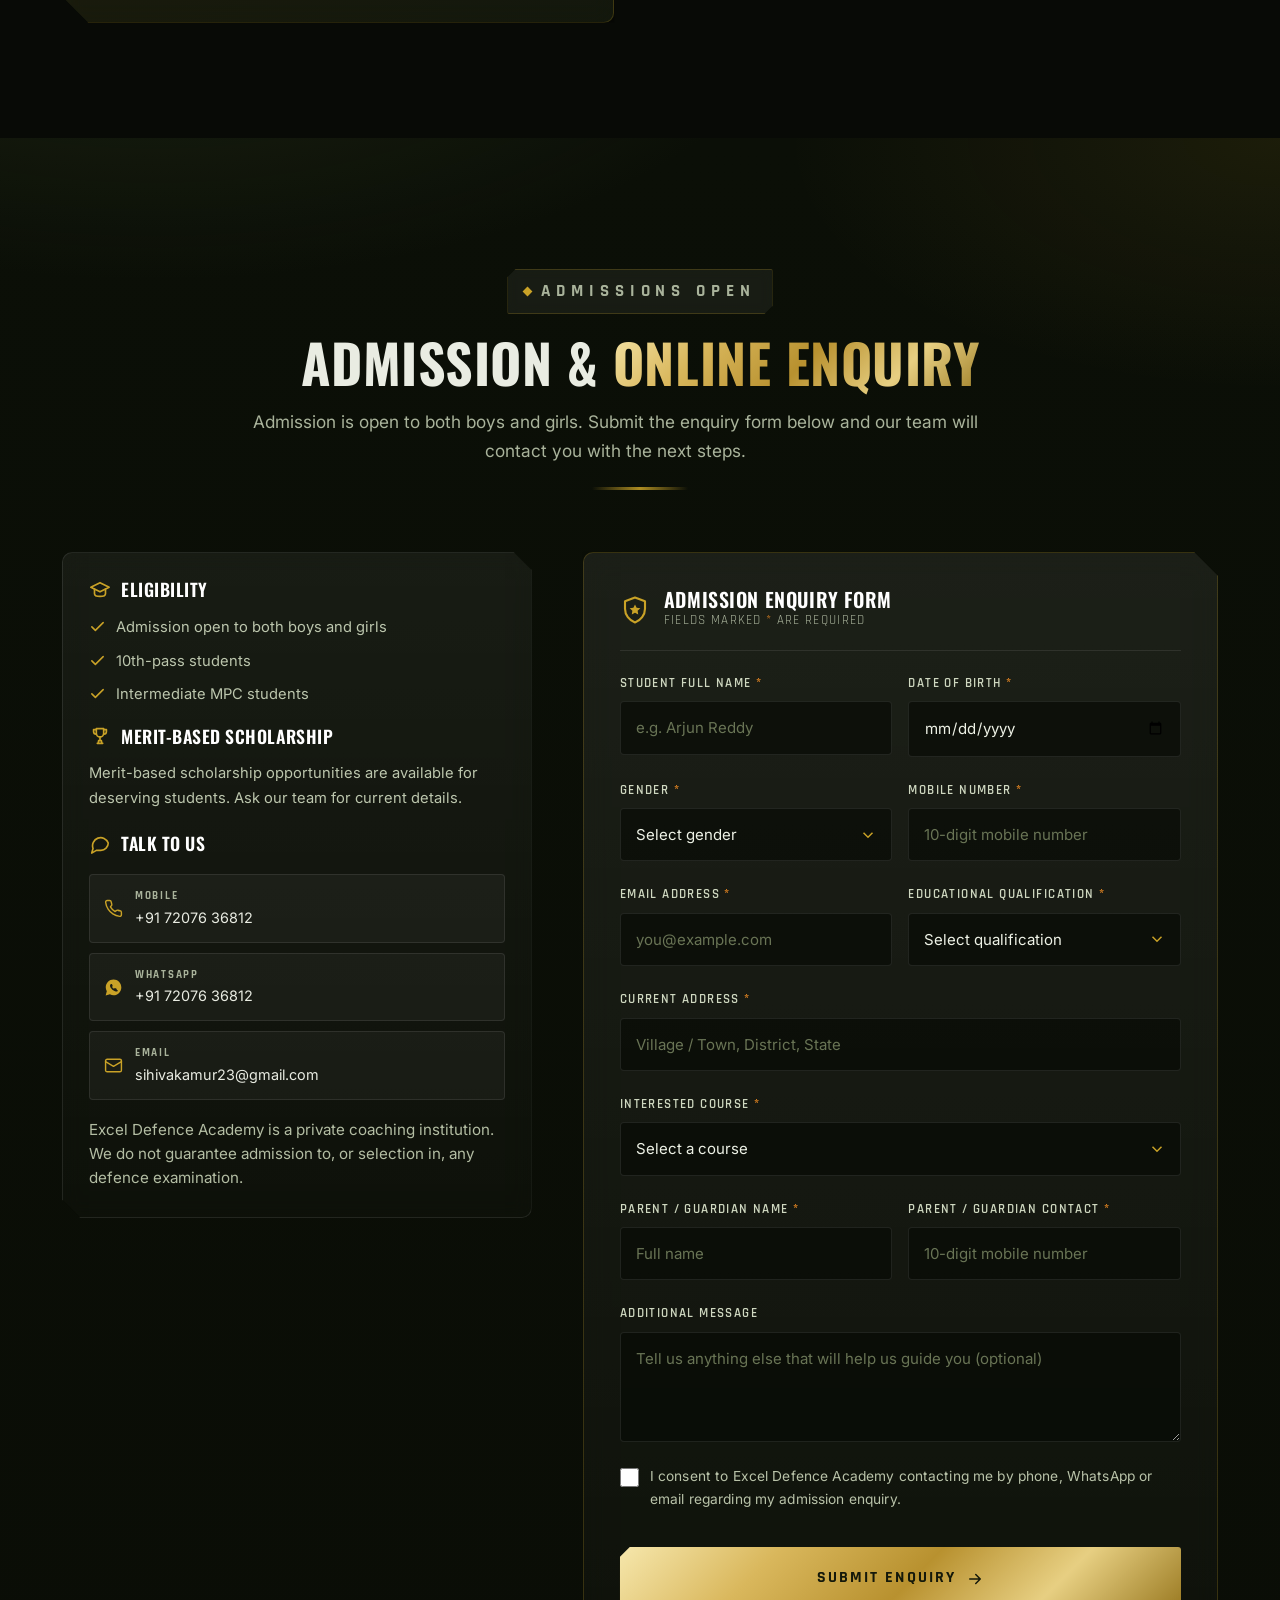
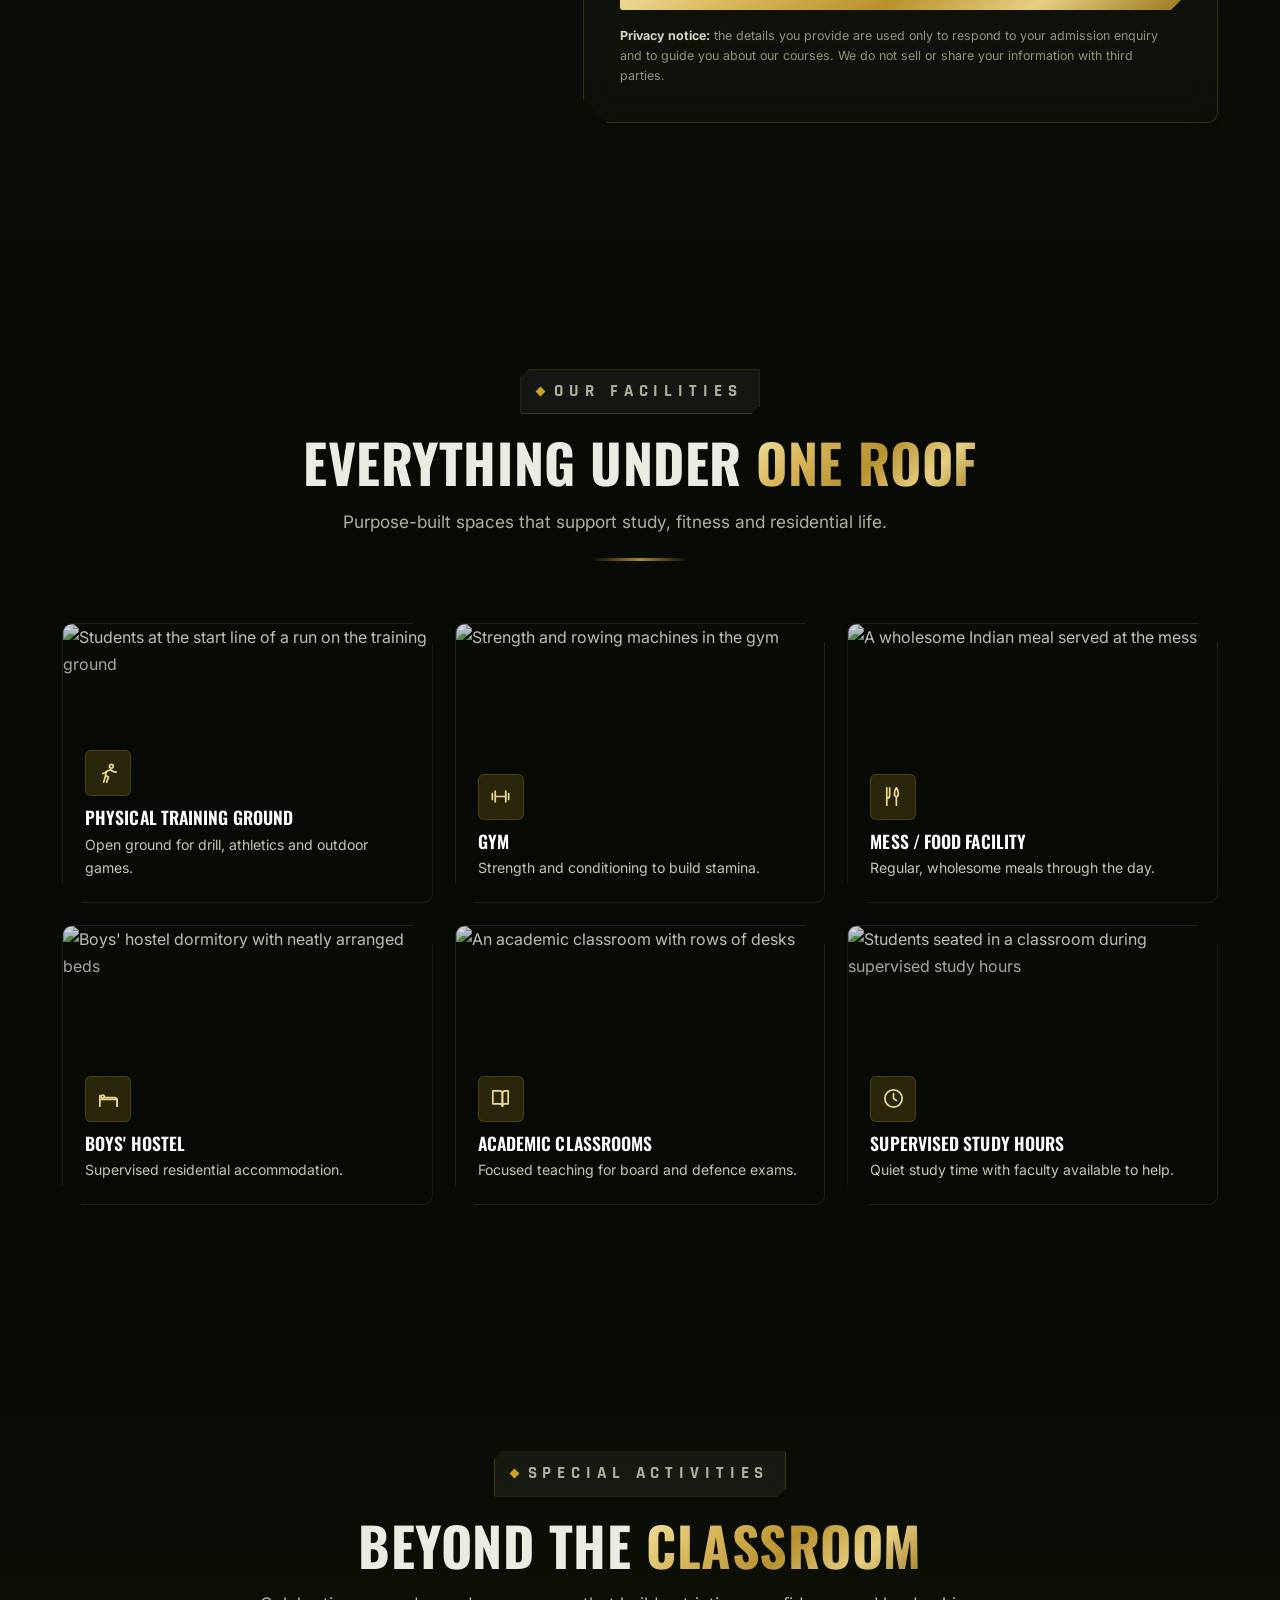
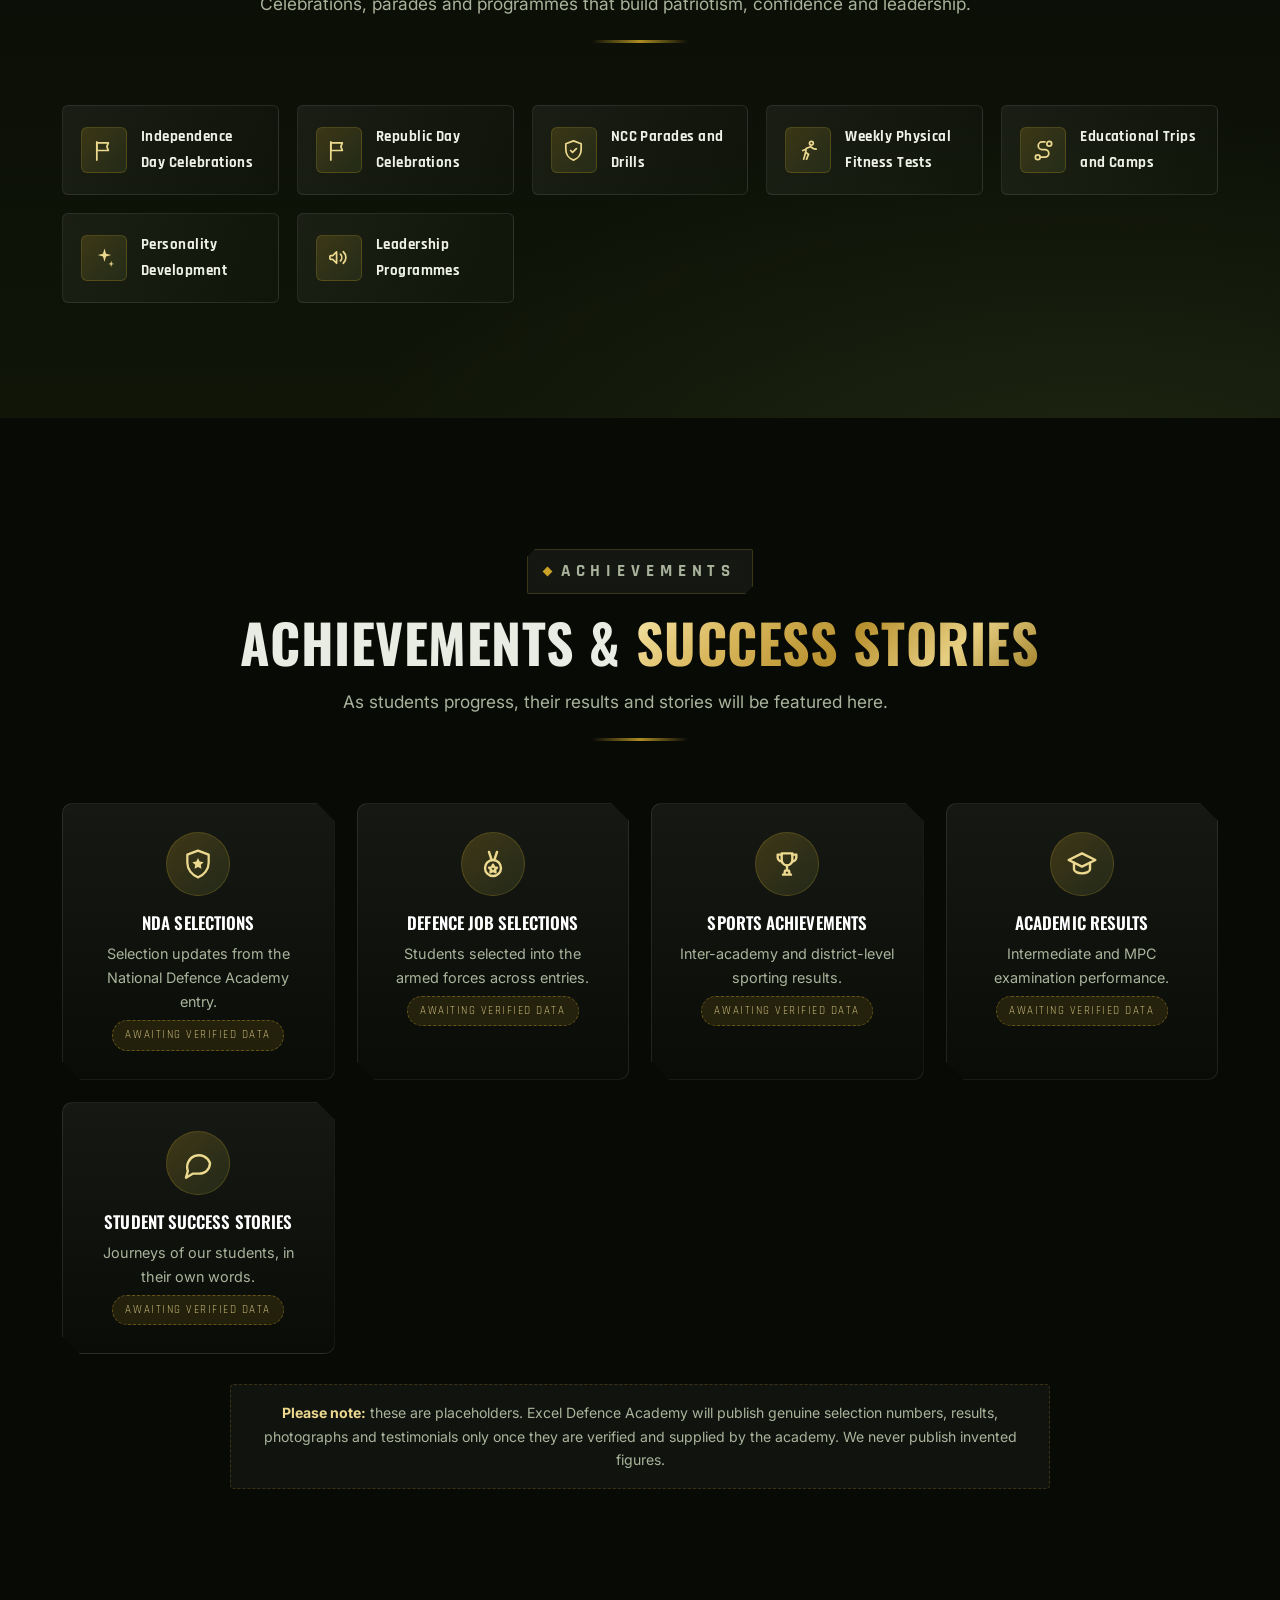
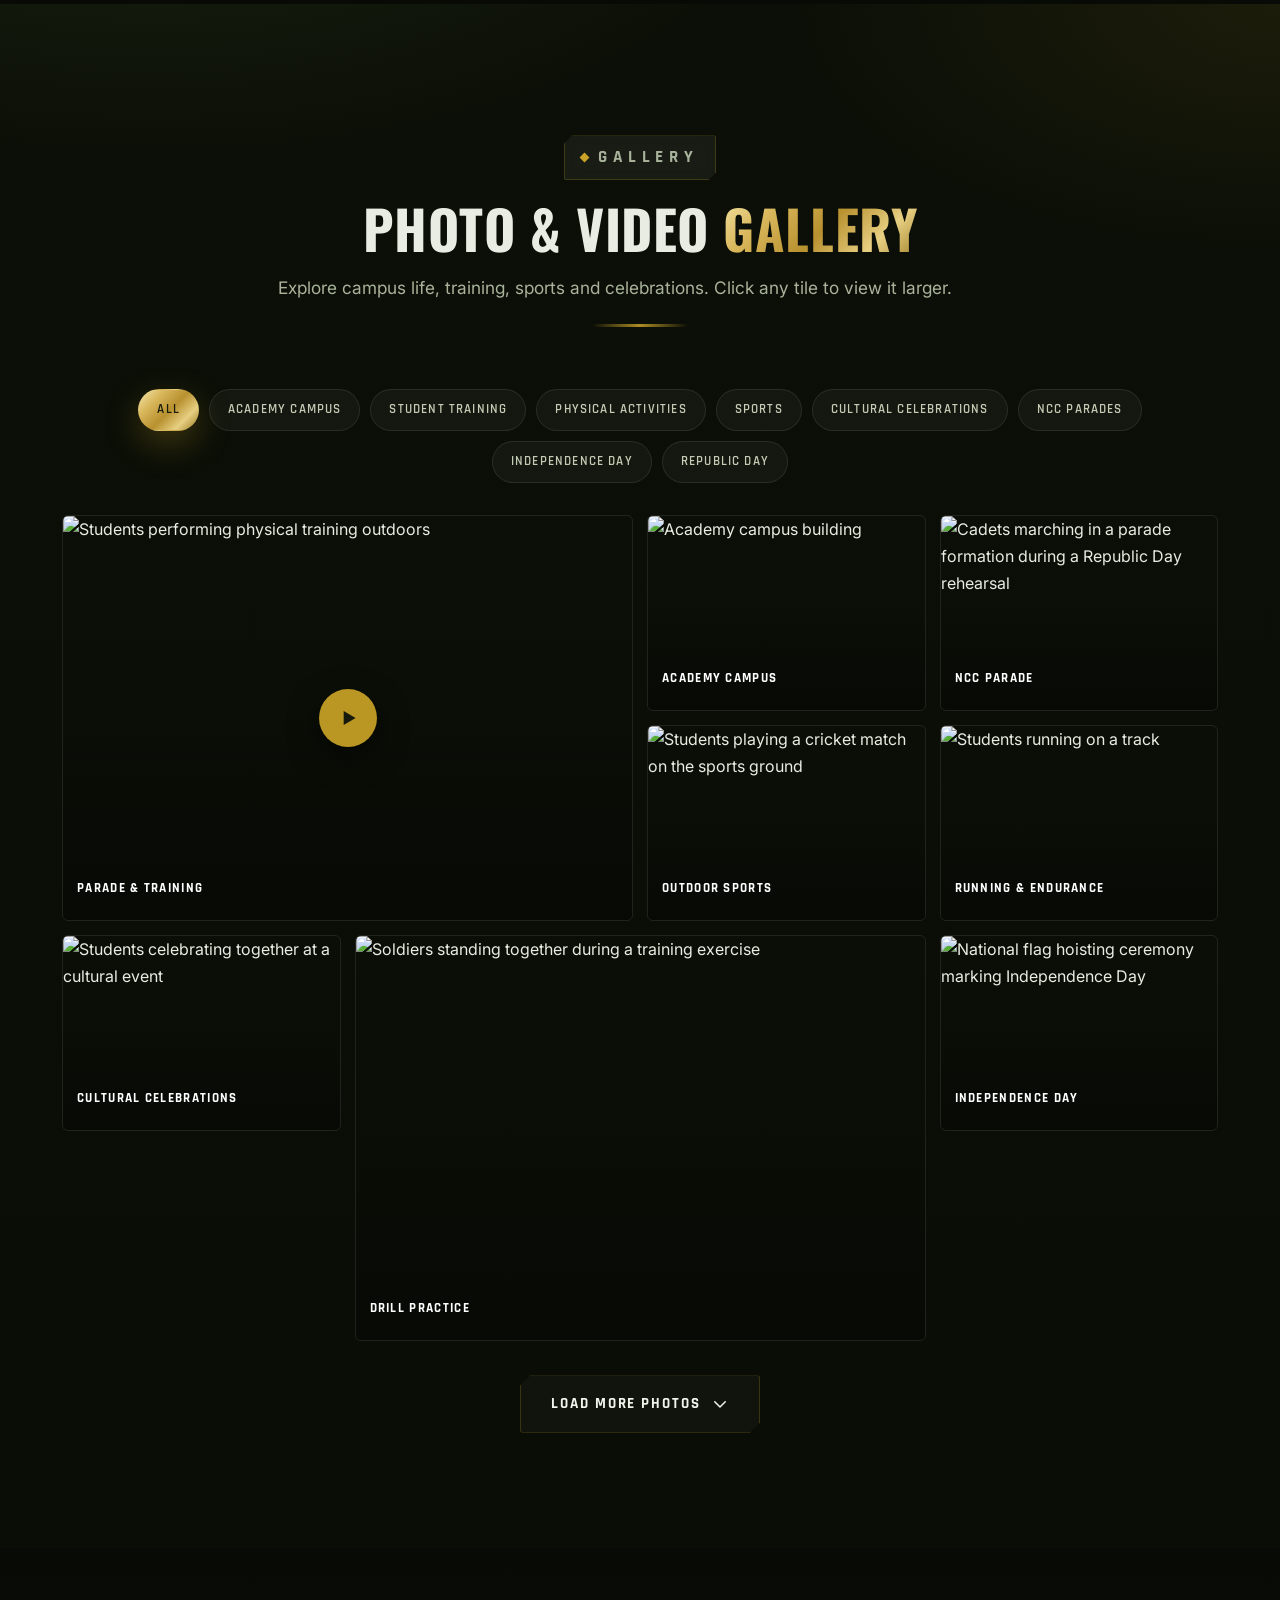
==== commit 24b6773a: "Fix google site verification meta tag" ====
--- a/index.html
+++ b/index.html
@@ -6,7 +6,7 @@
 <meta name="theme-color" content="#0d1109">
 <title>Excel Defence Academy | NDA, CDS, AFCAT &amp; Agniveer Coaching in Hyderabad</title>
 <meta name="description" content="Excel Defence Academy, Hyderabad — disciplined preparation for NDA, CDS, AFCAT, Agniveer, Jalveer, Vavuveer and SSB interviews, with MPC + IPE academics, physical training, personality development and boys' hostel facilities. Your Dream, Our Mission, Nation's Pride.">
-<meta name="google-site-verification" content="<meta name="google-site-verification" content="WCVdBoj1Pxj49ktiu2VCYJ3oxIy6NZw3HqdFUkExJYQ" />">
+<meta name="google-site-verification" content="WCVdBoj1Pxj49ktiu2VCYJ3oxIy6NZw3HqdFUkExJYQ" />
 <meta name="keywords" content="Excel Defence Academy, NDA coaching Hyderabad, CDS coaching, AFCAT coaching, Agniveer, Jalveer, Vavuveer, SSB interview preparation, MPC IPE, defence coaching Telangana">
 <meta name="author" content="Excel Defence Academy">
 <meta name="robots" content="index, follow">
